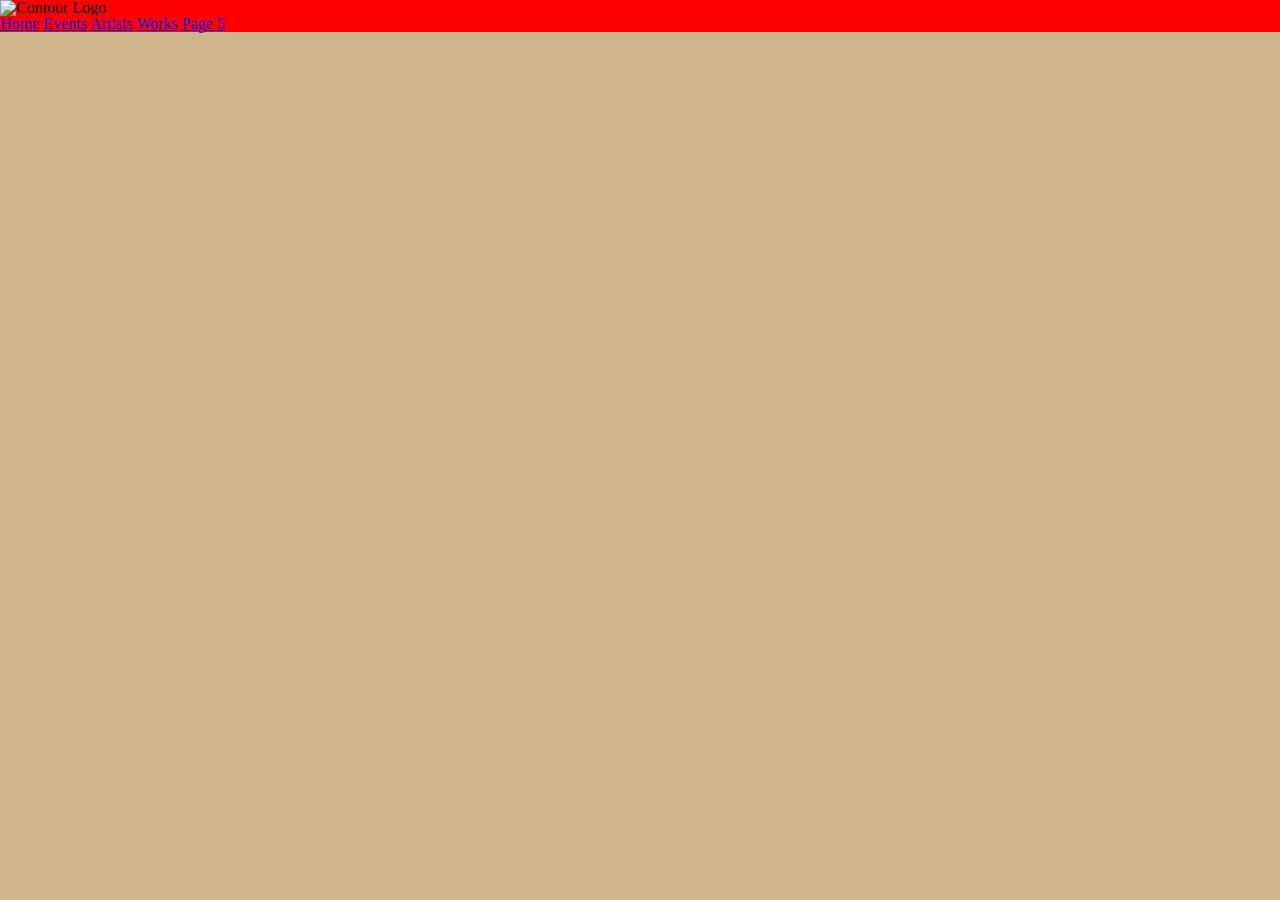
==== Artists.html @ 06ede038 "html home update" ====
<!doctype html>
<html lang="en">

<head>
    <meta charset="utf-8">
    <meta name="viewport" content="width=device-width,initial-scale=1">
    <title>Contour</title>

    <link rel="stylesheet" href="assets/css/reset.css">
    <link rel="stylesheet" href="assets/css/styles.css">
</head>

<body>
    <main>
        <div class="header">
            <div class="background">
                <img
                  src="https://images.squarespace-cdn.com/content/v1/5e142229c73726304407e983/d63ab98b-162e-4fbc-a917-a8423ab55bd8/CAB%2Bc556+606+656.png?format=1500w"
                  alt="Contour Logo"
                />
        </div>
  
        <div class="topnav">
         <a href="index.html">Home</a>
         <a href="Events.html">Events</a>
          <a class="active" href=" Artists.html">Artists</a>
          <a href="Works.html"> Works</a>
          <a href="page5.html">Page 5</a>

        </div> 
    </main>
</body>
---- assets/css/styles.css ----
body {
    grid-area: m;
    background-color: tan;
}

.wrapper {
display: grid;

grid-template-columns: repeat(12, 1fr);
/* first number is hieght, second how big it can get */

grid-auto-rows: minmax(100px, auto);

grid-column-gap: 10px;

grid-template-areas: 
". h h h h h h h h h h h h ."
".m m m m m m m m m . . .  ."
". f f f f f f f f f f f f .";

}

.header {
    grid-area: h;
    background: red;

}

.main {
    grid-area: m;
    background-color: tan;
}

.footer {
    grid-area: f;
    background-color: palegoldenrod;

    div {
        width: 35px;
        height: 5px;
        background-color: black;
        margin: 6px ;
    }

/* below not from class*/
h1 {
    color: #000000;
    font-family: Lato;
    background-color: #ffffff;
  }
  
  h2 {
    color: white;
    font-family: Lato;
    background-color: #f3d3b7;
  }
  h3 {
    color: #000000;
    font-family: Lato;
    background-color: #ddd;
    padding: 25px 25px;
    width: 600px;
    margin: 0 auto;
    font-size: 17px;
  }
  
  h4 {
    color: #000000;
    font-family: lato;
    background-color: #ddd;
    padding: 25px 25px;
    width: 600px;
    margin: 0 auto;
    font-size: 15px;
  }
  p {
    color: #000000;
    font-family: Lato;
    background-color: #f3d3b7;
    text-align: left;
  }
  
  ul {
    text-align: left;
    color: black;
  }
  main {
    width: 850px;
    margin: 0 auto;
  }
  
  q {
    background: #e0e0e0;
  }
  

  /* The Header */
  .header {
    padding: 15px;
    text-align: center;
    background: #add8e6;
    color: white;
    font-size: 20px;
  }
  
  /* Top Navagation*/
  
  .topnav {
    background-color: #add8e6;
    overflow: hidden;
    font-family: Lato;
  }
  
  /* Styling of the Links */
  .topnav a {
    float: left;
    color: white;
    text-align: center;
    padding: 14px 16px;
    text-decoration: none;
    font-size: 17px;
    font-family: Lato;
  }
  
  /* Links change colour when hovering*/
  .topnav a:hover {
    background-color: #f3d3b7;
    color: white;
  }
  
  /* Aactive/current link Colour */
  .topnav a.active {
    background-color: #f3d3b7;
    color: black;
  }
  
  /* background colour*/
  .background {
    padding: 30px;
    text-align: left;
    background: #f3d3b7;
    color: white;
    
    }
  
  
  /*image dimensions*/
  img {
    width: 30%;
    height: auto;
    text-align:left 
}

.himg {
    width: 20%;
    height: auto;
    text-align:left 
}
.bg {
    width: 20%;
    height: auto;
    text-align:left 
}
  
  /* dinmensions for footer at bottom of page*/
  .footer {
    padding: 10%;
    text-align: left;
    background: #add8e6;
    color: white;
    font-size: 15px;
    font-family: italic;
  }
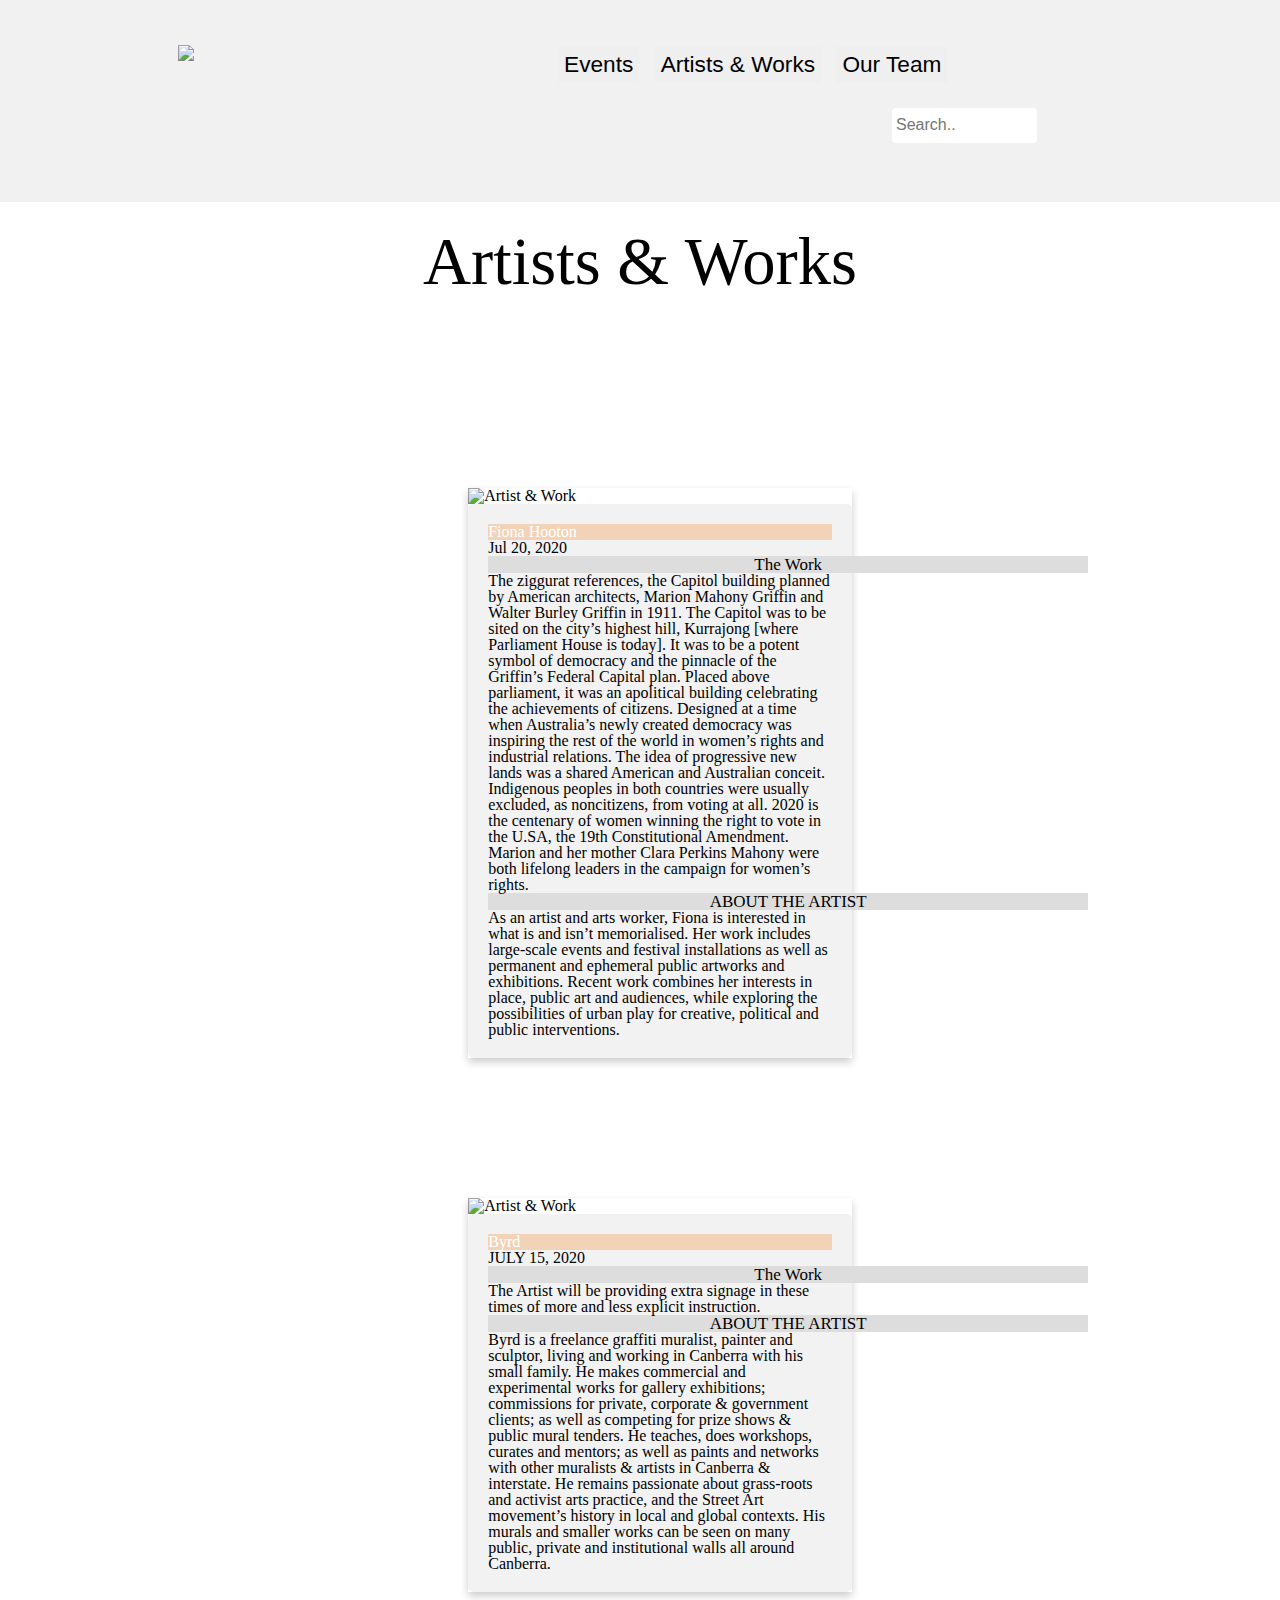
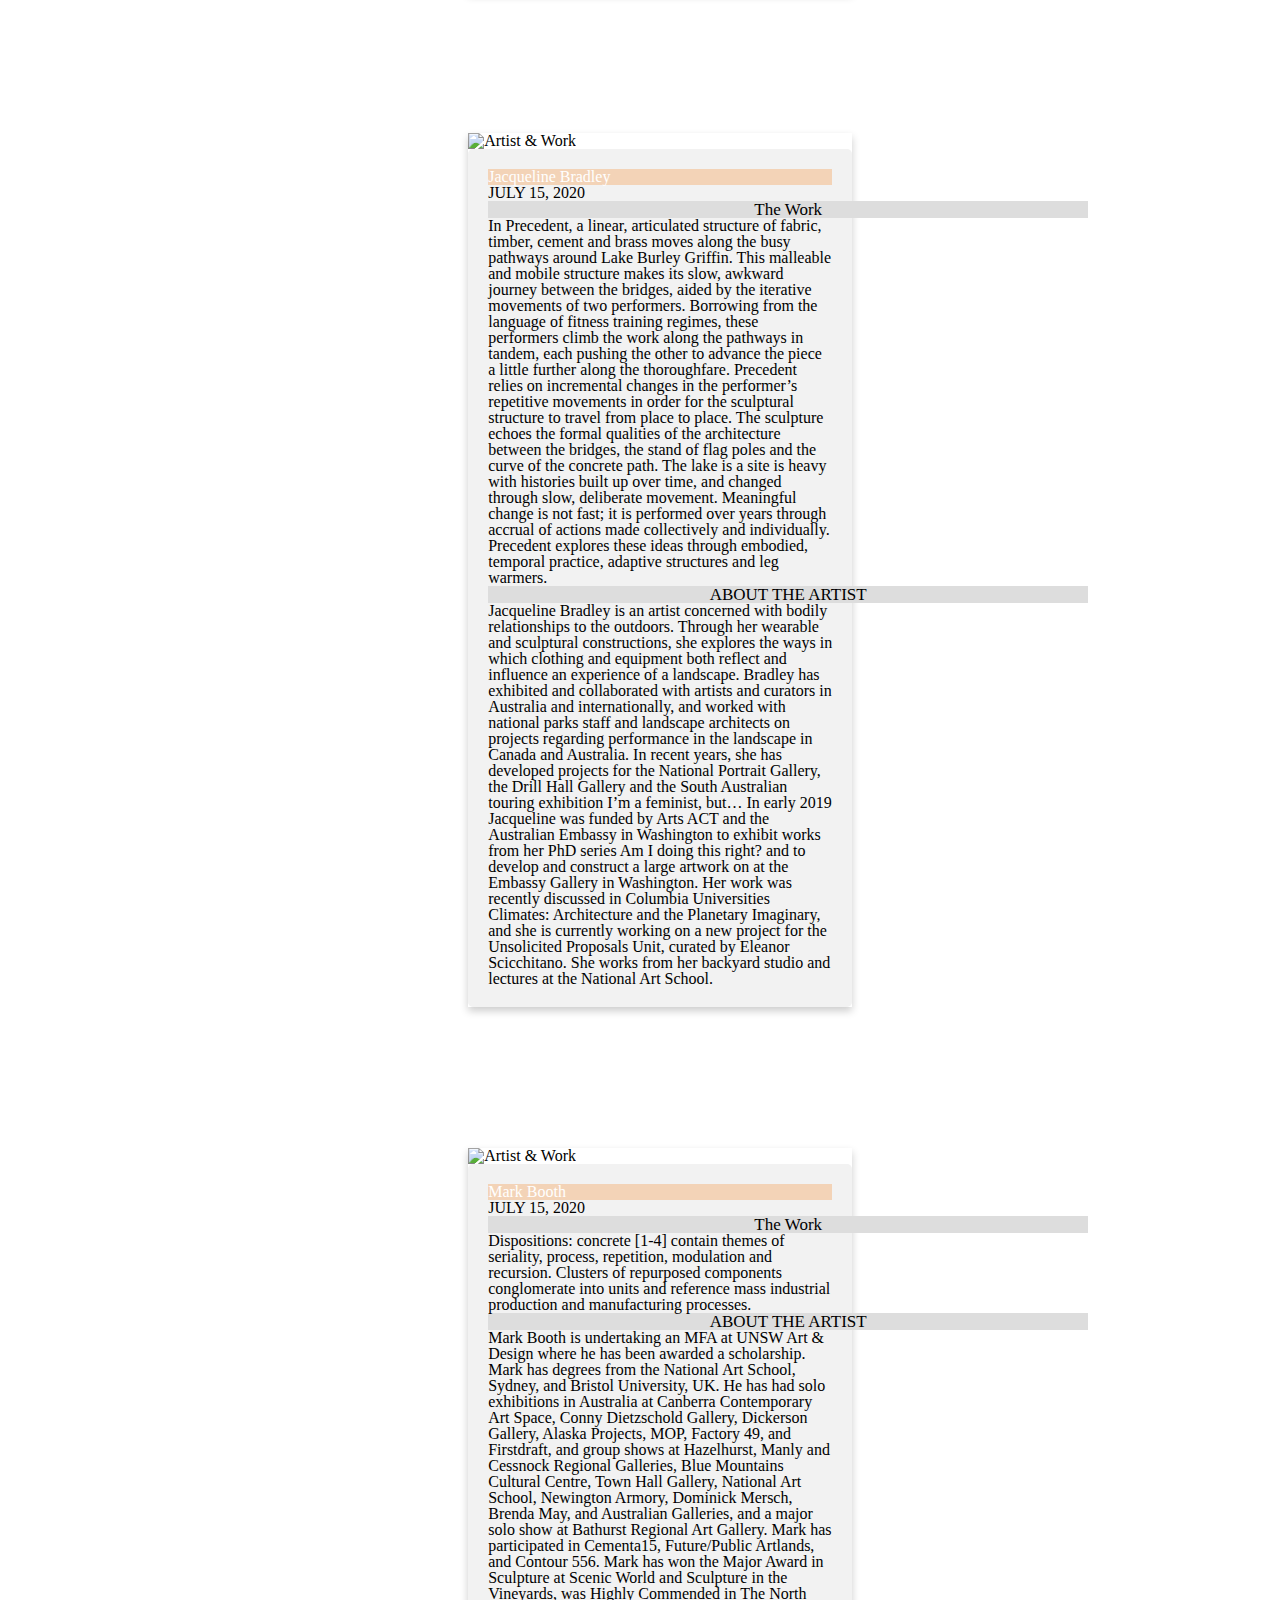
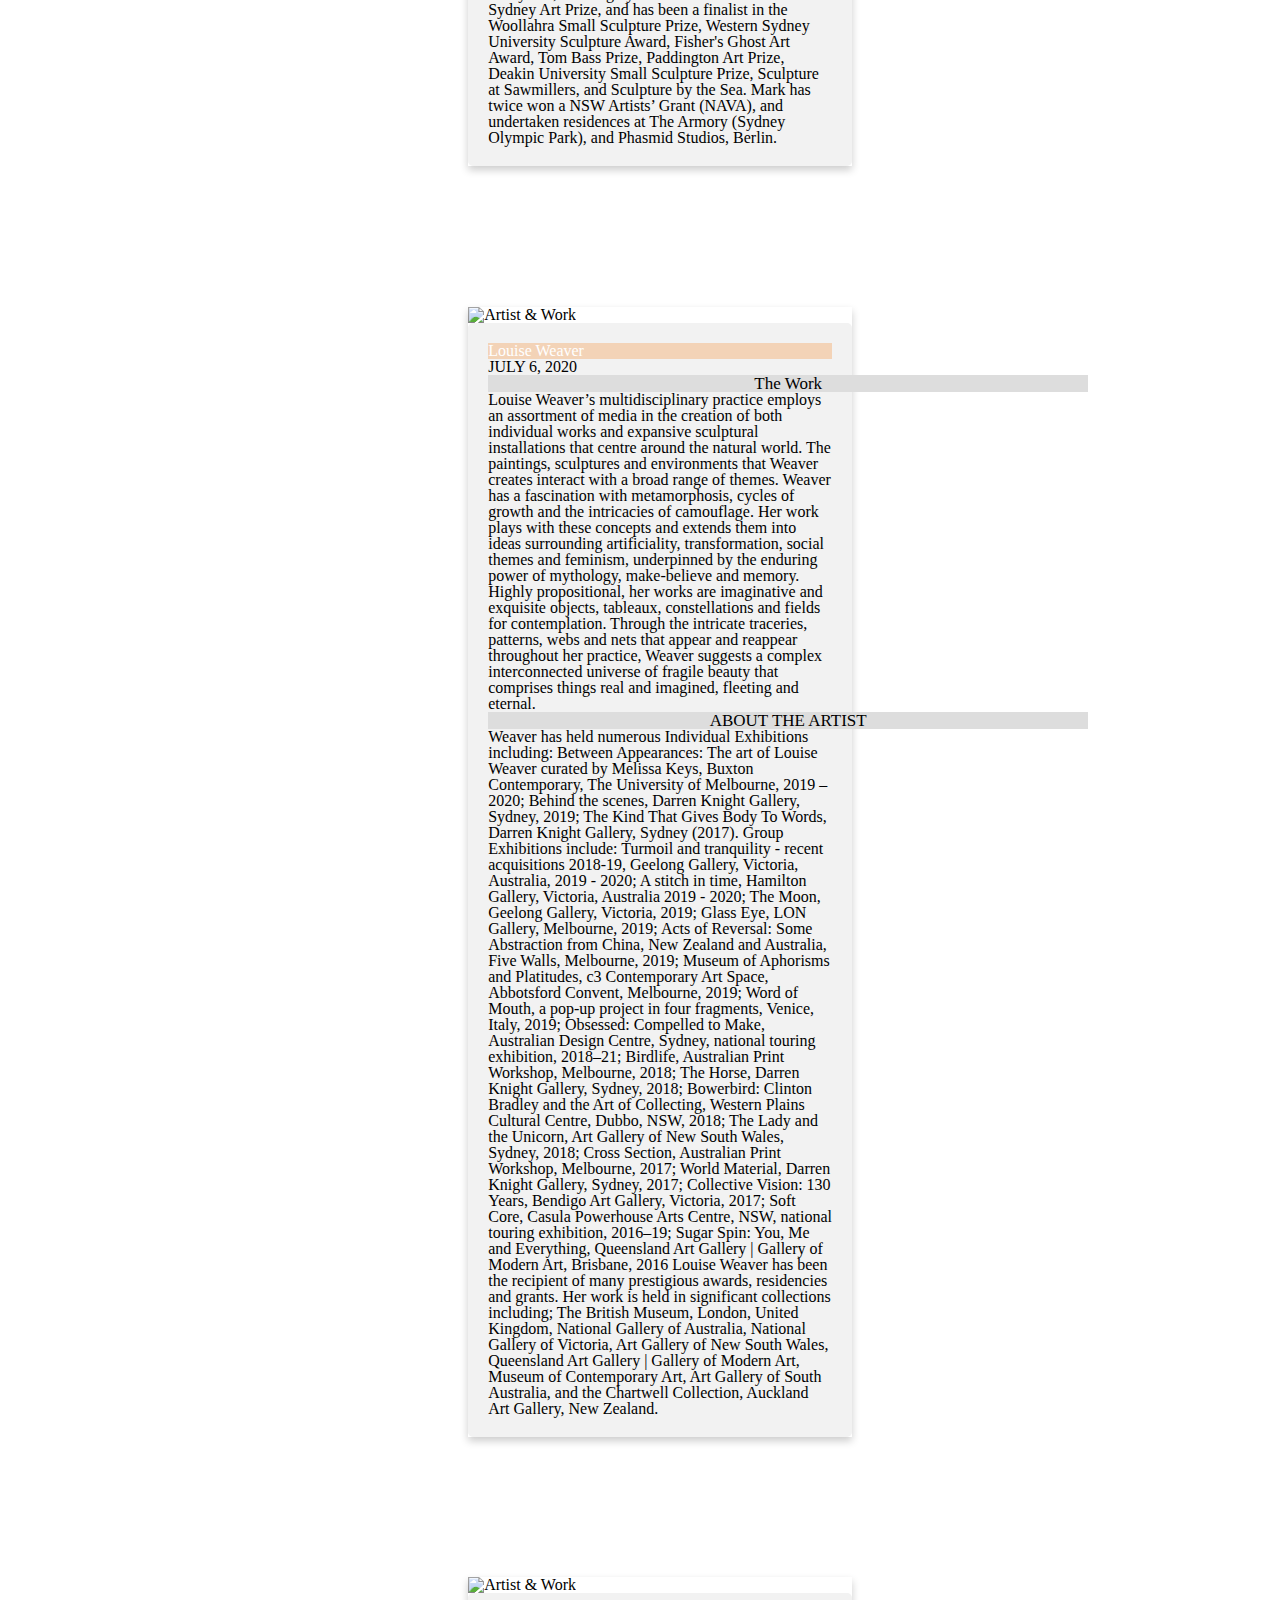
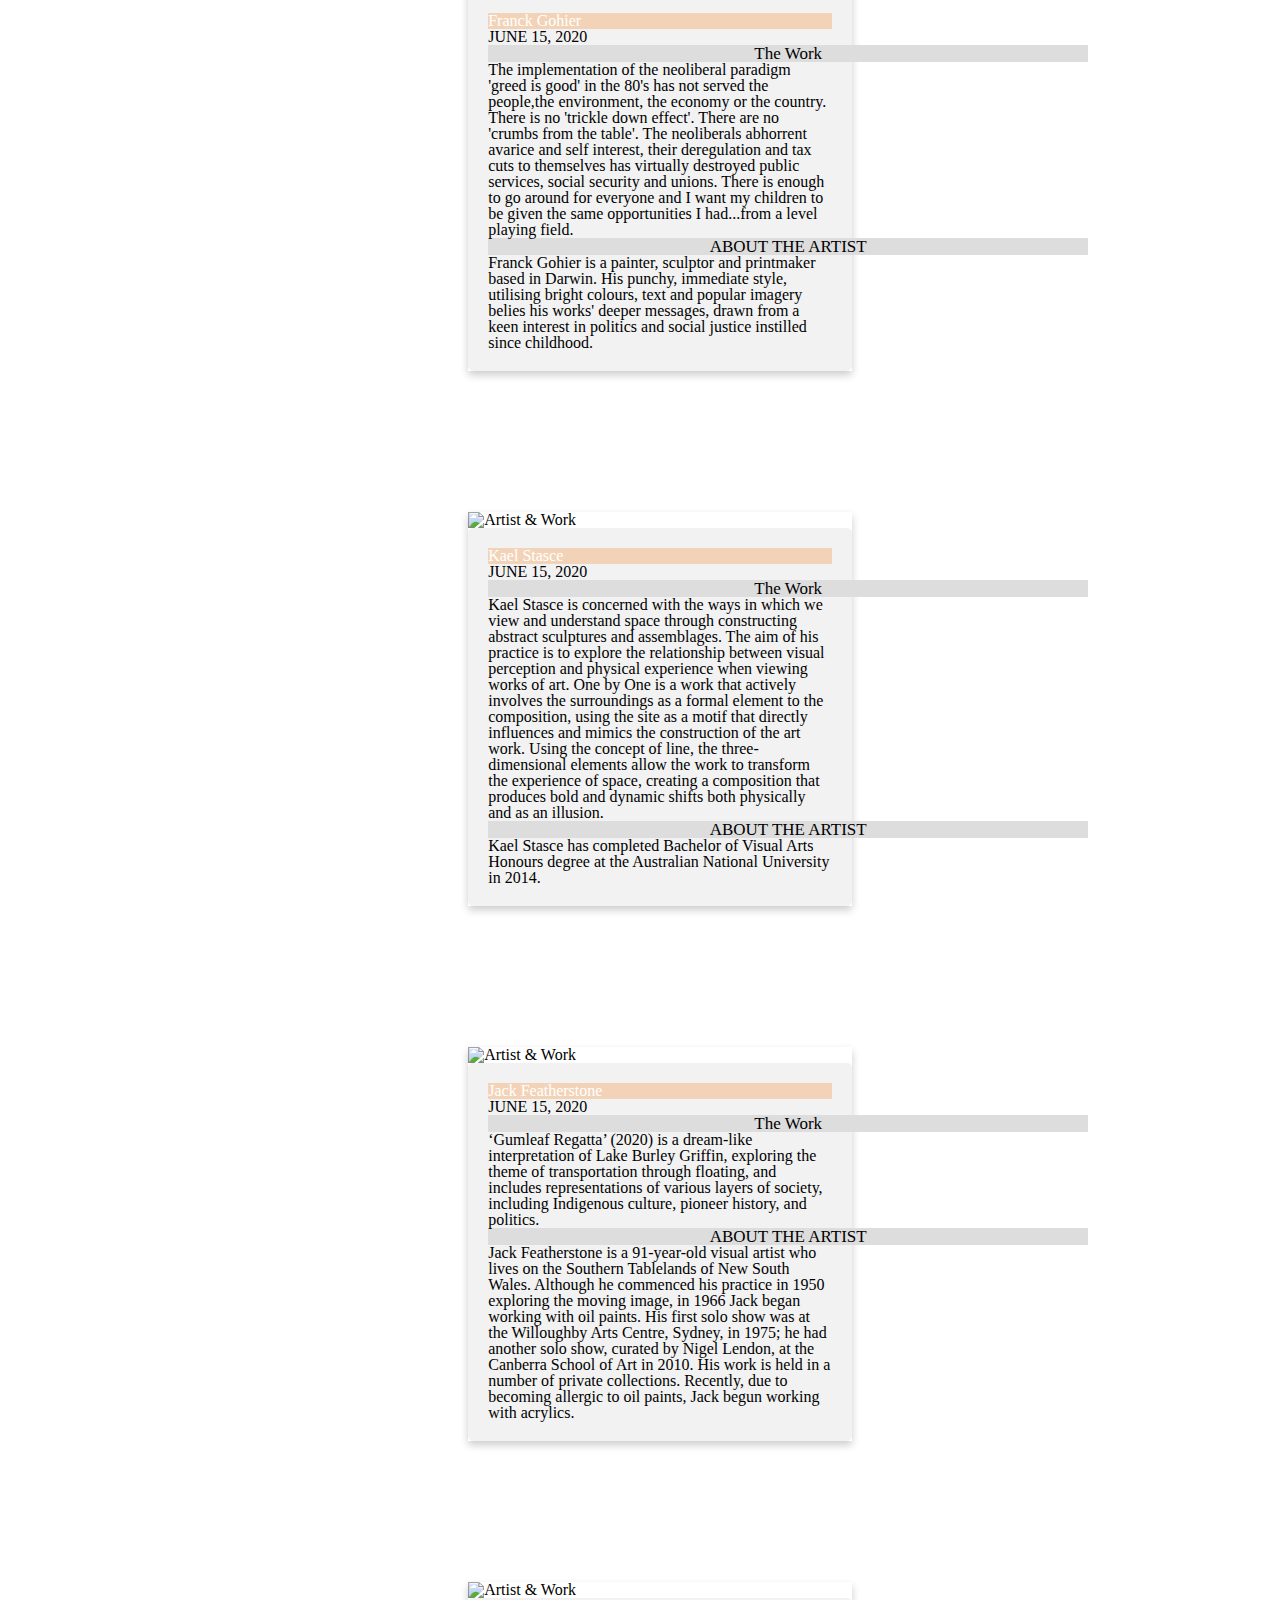
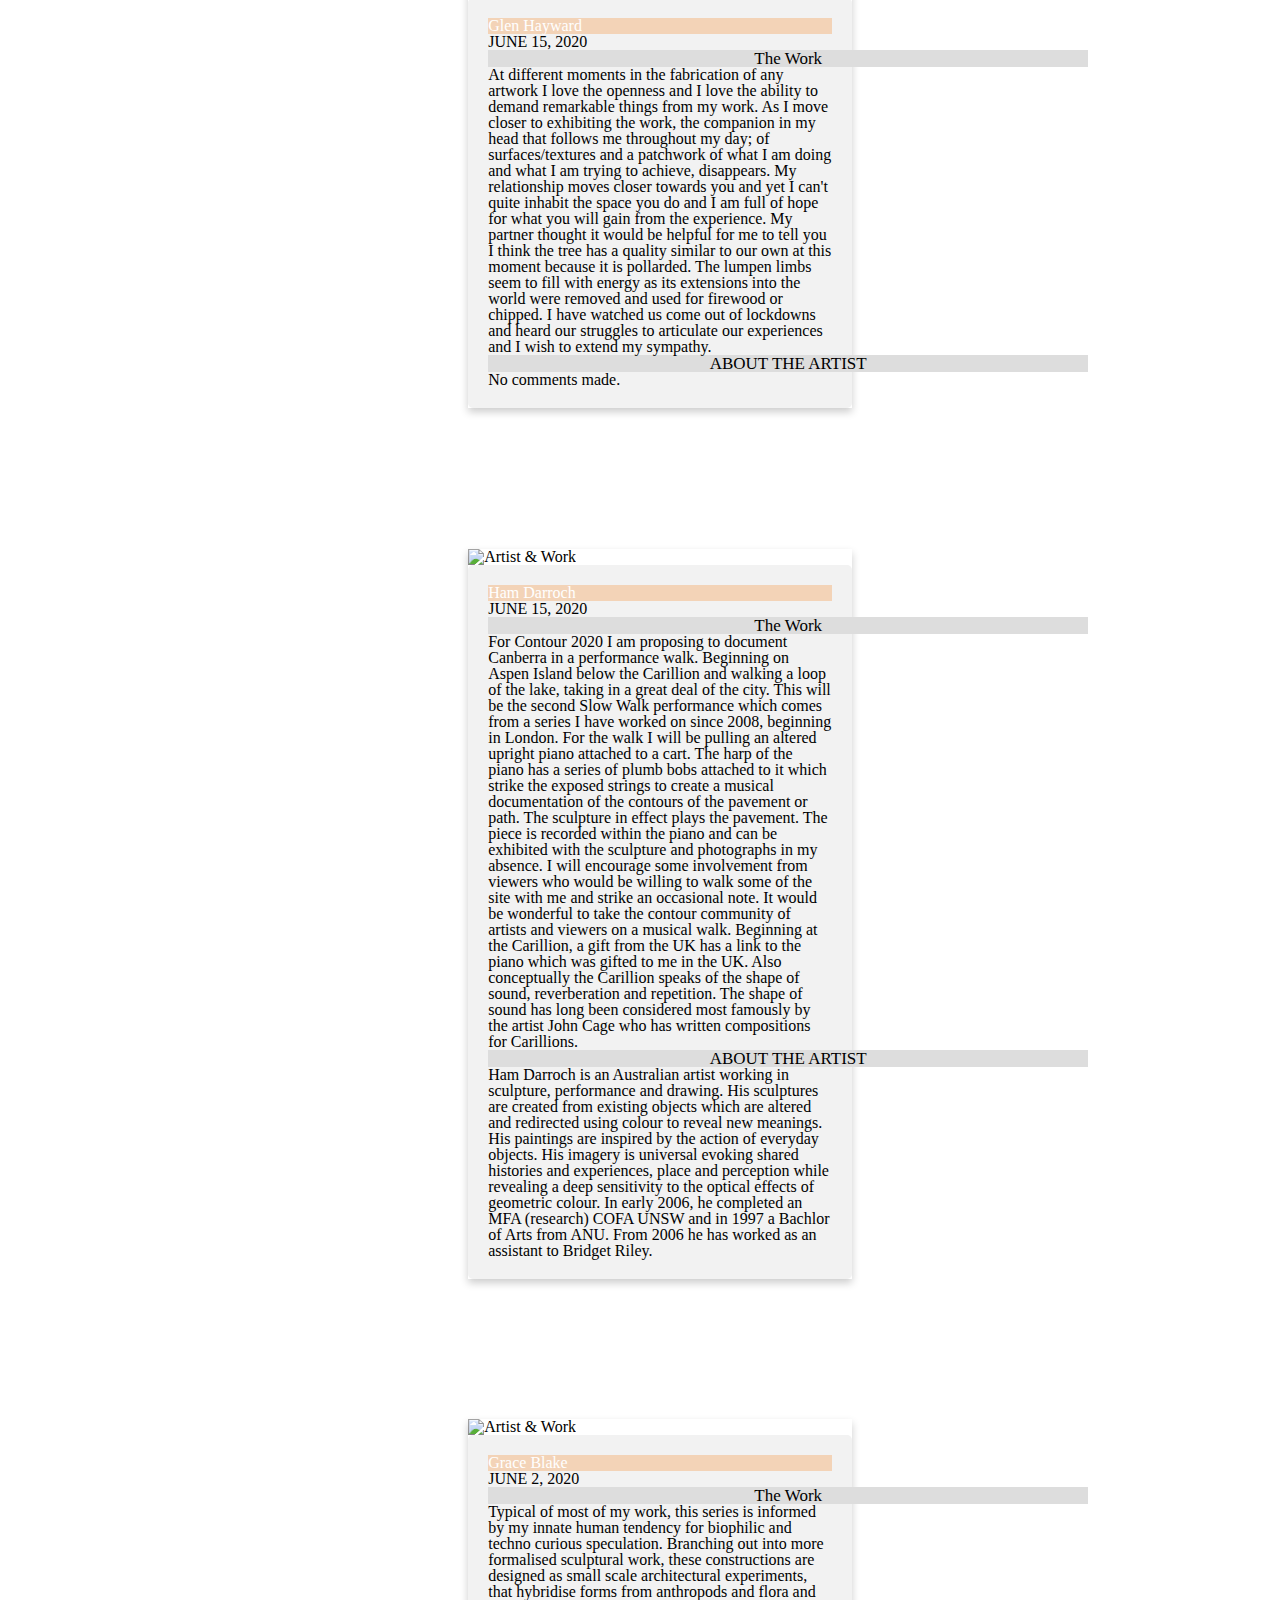
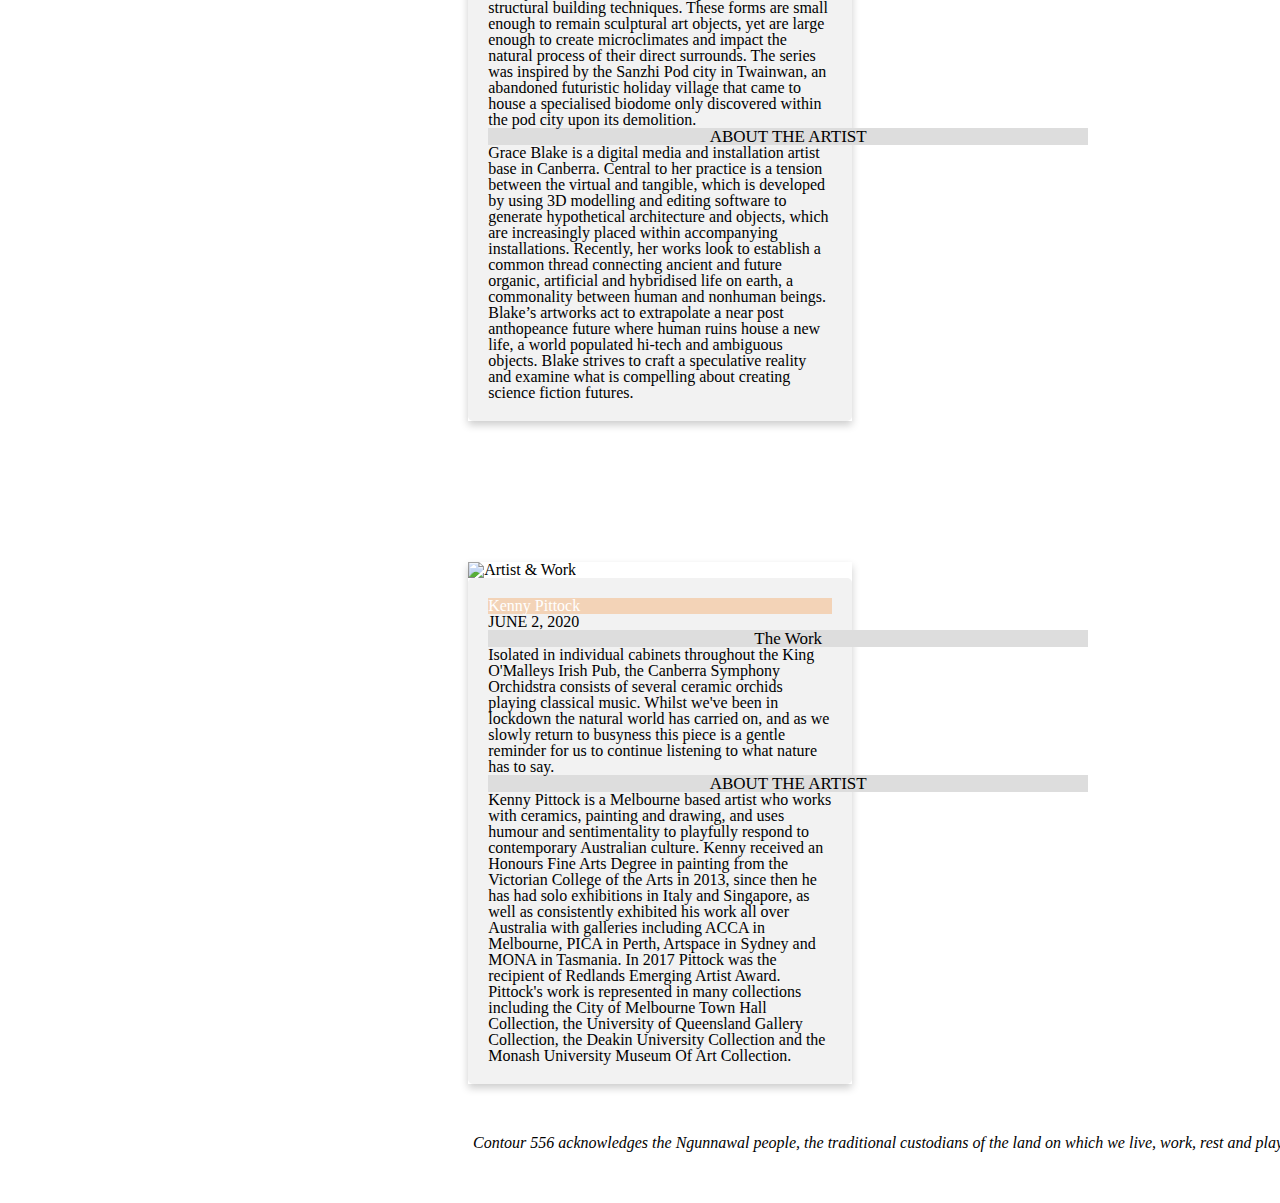
==== commit 181297a1: "works and artists pages combined contact us page added and css modification" ====
--- a/Artists.html
+++ b/Artists.html
@@ -10,23 +10,276 @@
     <link rel="stylesheet" href="assets/css/styles.css">
 </head>
 
-<body>
-    <main>
-        <div class="header">
-            <div class="background">
-                <img
-                  src="https://images.squarespace-cdn.com/content/v1/5e142229c73726304407e983/d63ab98b-162e-4fbc-a917-a8423ab55bd8/CAB%2Bc556+606+656.png?format=1500w"
-                  alt="Contour Logo"
-                />
+<div class="header">
+  <a class="active" href="Artists.html"></a>
+    <a href="index.html" class="buttonlogo">  <img
+      src="https://images.squarespace-cdn.com/content/v1/5e142229c73726304407e983/d63ab98b-162e-4fbc-a917-a8423ab55bd8/CAB%2Bc556+606+656.png?format=1500w"
+      /></a>
+  
+
+    
+    <div class="header-centre">
+      <a href="Events.html">  <button class=" button">Events</button></a>
+      <a href="Artists.html"> <button class=" button">Artists & Works</button></a>
+      <a href="ourteam.html"> <button class=" button">Our Team</button></a>
+    
+     
+   <div class="searchbar">
+        <input type="text" placeholder="Search..">
+      </div>
+      </div>
+</div>
+
+<h1>Artists & Works</h1>
+      
+<div class="column2">
+    <div class="row">
+      <div class="column">
+        <div class="card">
+          <img src="/Users/dylan/Desktop/UNI/Yr2/11056/11056 website/assets/images/artists image 1.jpg" alt="Artist & Work" style="width:100%">
+          <div class="container">
+            <h2> Fiona Hooton</h2>
+            <p class="title"> Jul 20, 2020</p>
+            <h3>The Work</h3>
+             <p>The ziggurat references, the Capitol building planned by American architects,  Marion Mahony Griffin and Walter Burley Griffin in 1911. The Capitol was to be sited on the city’s highest hill, Kurrajong [where Parliament House is  today]. 
+     
+                It was to be a potent symbol of democracy and the pinnacle of the Griffin’s Federal Capital plan. Placed above parliament, it was an apolitical building celebrating the achievements of citizens. Designed at a time when Australia’s newly created democracy was inspiring the rest of the world in women’s rights and industrial relations. 
+                     
+                The idea of progressive new lands was a shared American and Australian conceit. Indigenous peoples in both countries were usually excluded, as noncitizens, from voting at all. 
+                     
+                2020 is the centenary of women winning the right to vote in the U.SA, the 19th Constitutional Amendment. Marion and her mother Clara Perkins Mahony were both lifelong leaders in the campaign for women’s rights.  
+                
+               <h3> ABOUT THE ARTIST </h3>
+                
+                As an  artist and arts worker, Fiona is interested in what is and isn’t  memorialised. Her work includes large-scale events and festival installations as well as permanent and ephemeral public artworks and exhibitions. Recent work combines her interests in place, public art and audiences, while exploring the possibilities of urban play for creative, political and public interventions. 
+                
+                </p>  
+             </div>
+          </div>
         </div>
-  
-        <div class="topnav">
-         <a href="index.html">Home</a>
-         <a href="Events.html">Events</a>
-          <a class="active" href=" Artists.html">Artists</a>
-          <a href="Works.html"> Works</a>
-          <a href="page5.html">Page 5</a>
-
-        </div> 
-    </main>
-</body>+      </div>
+
+      <div class="row">
+        <div class="column">
+          <div class="card">
+            <img src="/Users/dylan/Desktop/UNI/Yr2/11056/11056 website/assets/images/artists image2.jpg" alt="Artist & Work" style="width:100%">
+            <div class="container">
+              <h2>Byrd</h2>
+              <p class="title"> JULY 15, 2020 </p>
+              <h3>The Work</h3>
+              <p>The Artist will be providing extra signage in these times of more and less explicit instruction.</p>
+              <h3> ABOUT THE ARTIST </h3>
+              <p>Byrd is a freelance graffiti muralist, painter and sculptor, living and working in Canberra with his small family. He makes commercial and experimental works for gallery exhibitions; commissions for private, corporate & government clients; as well as competing for prize shows & public mural tenders. He teaches, does workshops, curates and mentors; as well as paints and networks with other muralists & artists in Canberra & interstate. He remains passionate about grass-roots and activist arts practice, and the Street Art movement’s history in local and global contexts. His murals and smaller works can be seen on many public, private and institutional walls all around Canberra. 
+
+              </p>
+             
+            </div>
+          </div>
+        </div>
+        </div>
+
+        <div class="row">
+            <div class="column">
+              <div class="card">
+                <img src="/Users/dylan/Desktop/UNI/Yr2/11056/11056 website/assets/images/artists image3.jpg" alt="Artist & Work" style="width:100%">
+                <div class="container">
+                  <h2>Jacqueline Bradley</h2>
+                  <p class="title"> JULY 15, 2020 </p>
+                  <h3>The Work</h3>
+                  <p>In Precedent, a linear, articulated structure of fabric, timber, cement and brass moves along the busy pathways around Lake Burley Griffin. This malleable and mobile structure makes its slow, awkward journey between the bridges, aided by the iterative movements of two performers. Borrowing from the language of fitness training regimes, these performers climb the work along the pathways in tandem, each pushing the other to advance the piece a   little further along the thoroughfare.
+     
+                    Precedent relies on incremental changes in the performer’s repetitive movements in order for the sculptural structure to travel from place to place. The sculpture echoes the formal qualities of the architecture between   the bridges, the stand of flag poles and the curve of the concrete path. The   lake is a site is heavy with histories built up over time, and changed through slow, deliberate movement. Meaningful change is not fast; it is performed over years through accrual of actions made collectively and individually. Precedent explores these ideas through embodied, temporal practice, adaptive structures and leg warmers.
+                    </p>
+                  <h3> ABOUT THE ARTIST </h3>
+                  <p> Jacqueline Bradley is an artist concerned with bodily relationships to the outdoors. Through her wearable and sculptural constructions, she explores the ways in which clothing and equipment both reflect and influence an experience of a landscape.  Bradley has exhibited and collaborated with artists and curators in Australia and internationally, and worked with national parks staff and landscape architects on projects regarding performance in the landscape in Canada and Australia. In recent years, she has developed projects for the National Portrait Gallery, the Drill Hall Gallery and the South Australian touring exhibition I’m a feminist, but… In early 2019 Jacqueline was funded by Arts ACT and the Australian Embassy in Washington to exhibit works from her PhD series Am I doing this right? and to develop and construct a large artwork on at the Embassy Gallery in Washington. Her work was recently discussed in Columbia Universities Climates: Architecture and the Planetary Imaginary, and she is currently working on a new project for the Unsolicited Proposals Unit, curated by Eleanor Scicchitano. She works from her backyard studio and lectures at the National Art School. 
+                  </p>    
+                </div>
+              </div>
+            </div>
+            </div>
+
+            <div class="row">
+                <div class="column">
+                  <div class="card">
+                    <img src="/Users/dylan/Desktop/UNI/Yr2/11056/11056 website/assets/images/artists image4.jpg" alt="Artist & Work" style="width:100%">
+                    <div class="container">
+                      <h2>Mark Booth</h2>
+                      <p class="title"> JULY 15, 2020 </p>
+                      <h3>The Work</h3>
+                      <p>Dispositions: concrete [1-4] contain themes of seriality, process, repetition, modulation and recursion. Clusters of repurposed components conglomerate into units and reference mass industrial production and manufacturing processes.
+                    </p>
+                      <h3> ABOUT THE ARTIST </h3>
+                      <p>Mark Booth is undertaking an MFA at UNSW Art &amp; Design where he has been awarded a scholarship. Mark has degrees from the National Art School, Sydney, and Bristol University, UK. He has had solo exhibitions in Australia at Canberra Contemporary Art Space, Conny Dietzschold Gallery, Dickerson Gallery, Alaska Projects, MOP, Factory 49, and Firstdraft, and group shows at Hazelhurst, Manly and Cessnock Regional Galleries, Blue Mountains Cultural Centre, Town Hall Gallery, National Art School, Newington Armory, Dominick Mersch, Brenda May, and Australian Galleries, and a major solo show at Bathurst Regional Art Gallery. Mark has participated in Cementa15, Future/Public Artlands, and Contour 556. Mark has won the Major Award in Sculpture at Scenic World and Sculpture in the Vineyards, was Highly Commended in The North Sydney Art Prize, and has been a finalist in the Woollahra Small Sculpture Prize, Western Sydney University Sculpture Award, Fisher&#39;s Ghost Art Award, Tom Bass Prize, Paddington Art Prize, Deakin University Small Sculpture Prize, Sculpture at Sawmillers, and Sculpture by the Sea. Mark has twice won a NSW Artists’ Grant (NAVA), and undertaken residences at The Armory (Sydney Olympic Park), and Phasmid Studios, Berlin. 
+                      </p>
+                    </div>
+                  </div>
+                </div>
+                </div>
+
+                <div class="row">
+                    <div class="column">
+                      <div class="card">
+                        <img src="/Users/dylan/Desktop/UNI/Yr2/11056/11056 website/assets/images/artists image5.jpg" alt="Artist & Work" style="width:100%">
+                        <div class="container">
+                          <h2>Louise Weaver</h2>
+                          <p class="title"> JULY 6, 2020 </p>
+                          <h3>The Work</h3>
+                         <p>Louise Weaver’s multidisciplinary practice employs an assortment of media in the creation of both individual works and expansive sculptural installations that centre around the natural world. The paintings, sculptures and environments that Weaver creates interact with a broad range of themes. Weaver has a fascination with metamorphosis, cycles of growth and the intricacies of camouflage. Her work plays with these concepts and extends them into ideas surrounding artificiality,
+
+                            transformation, social themes and feminism, underpinned by the enduring power of mythology, make-believe and memory. Highly propositional, her works are imaginative and exquisite objects, tableaux, constellations and fields for contemplation. Through the intricate traceries, patterns, webs and nets that appear and reappear throughout her practice, Weaver suggests a complex interconnected universe of fragile beauty that comprises things real and imagined, fleeting and eternal.
+                        </p>
+                          <h3> ABOUT THE ARTIST </h3>
+                        <p>Weaver has held numerous Individual Exhibitions including:   Between Appearances: The art of Louise Weaver curated by Melissa Keys, Buxton   Contemporary, The University of Melbourne, 2019 – 2020; Behind the scenes,   Darren Knight Gallery, Sydney, 2019; The Kind That Gives Body To Words,   Darren Knight Gallery, Sydney (2017).
+
+                            Group Exhibitions include: Turmoil and tranquility - recent acquisitions   2018-19, Geelong Gallery, Victoria, Australia, 2019 - 2020; A stitch in time,   Hamilton Gallery, Victoria, Australia 2019 - 2020; The Moon, Geelong Gallery,   Victoria, 2019; Glass Eye, LON Gallery, Melbourne, 2019; Acts of Reversal:   Some Abstraction from China, New Zealand and Australia, Five Walls,   Melbourne, 2019; Museum of Aphorisms and Platitudes, c3 Contemporary Art   Space, Abbotsford Convent, Melbourne, 2019; Word of Mouth, a pop-up project   in four fragments, Venice, Italy, 2019; Obsessed: Compelled to Make,   Australian Design Centre, Sydney, national touring exhibition, 2018–21;   Birdlife, Australian Print Workshop, Melbourne, 2018; The Horse, Darren   Knight Gallery, Sydney, 2018; Bowerbird: Clinton Bradley and the Art of   Collecting, Western Plains Cultural Centre, Dubbo, NSW, 2018; The Lady and   the Unicorn, Art Gallery of New South Wales, Sydney, 2018; Cross Section,   Australian Print Workshop, Melbourne, 2017; World Material, Darren Knight   Gallery, Sydney, 2017; Collective Vision: 130 Years, Bendigo Art Gallery,   Victoria, 2017; Soft Core, Casula Powerhouse Arts Centre, NSW, national   touring exhibition, 2016–19; Sugar Spin: You, Me and Everything, Queensland   Art Gallery | Gallery of Modern Art, Brisbane, 2016 
+                                 
+                            Louise Weaver has been the recipient of many prestigious awards,   residencies and grants. Her work is held in significant collections   including; The British Museum, London, United Kingdom, National Gallery of   Australia, National Gallery of Victoria, Art Gallery of New South Wales,   Queensland Art Gallery | Gallery of Modern Art, Museum of Contemporary Art,   Art Gallery of South Australia, and the Chartwell Collection, Auckland Art   Gallery, New Zealand.
+                        </p>
+                        </div>
+                      </div>
+                    </div>
+                    </div>
+
+                    <div class="row">
+                        <div class="column">
+                          <div class="card">
+                            <img src="/Users/dylan/Desktop/UNI/Yr2/11056/11056 website/assets/images/artists image6.jpg" alt="Artist & Work" style="width:100%">
+                            <div class="container">
+                              <h2>Franck Gohier</h2>
+                              <p class="title"> JUNE 15, 2020 </p>
+                              <h3>The Work</h3>
+                             <p>The implementation of the neoliberal paradigm 'greed is good' in the 80's has not served the people,the environment, the economy or the country. There is no 'trickle down effect'. There are no 'crumbs from the table'. The neoliberals abhorrent avarice and self interest, their deregulation and tax cuts to themselves has virtually destroyed public services, social security and unions. There is enough to go around for   everyone and I want my children to be given the same opportunities I had...from a level playing field.
+
+                            </p>
+                              <h3> ABOUT THE ARTIST </h3>
+                           <p>Franck Gohier is a painter, sculptor and printmaker based in Darwin. His punchy, immediate style, utilising bright colours, text and popular imagery belies his works' deeper messages, drawn from a keen interest in politics and social justice instilled since childhood.
+
+                           </p>
+                            </div>
+                          </div>
+                        </div>
+                        </div>
+
+
+                    <div class="row">
+                        <div class="column">
+                          <div class="card">
+                            <img src="/Users/dylan/Desktop/UNI/Yr2/11056/11056 website/assets/images/artists image7.jpg" alt="Artist & Work" style="width:100%">
+                            <div class="container">
+                              <h2>Kael Stasce</h2>
+                              <p class="title"> JUNE 15, 2020 </p>
+                              <h3>The Work</h3>
+                             <p>Kael Stasce is concerned with the ways in which we view and understand space through constructing abstract sculptures and assemblages. The aim of his practice is to explore the relationship between visual perception and physical experience when viewing works of art. One by One is a work that actively involves the surroundings as a formal element to the composition, using the site as a motif that directly influences and mimics the construction of the art work. Using the concept of line, the three-dimensional elements allow the work to transform the experience of space, creating a composition that produces bold and dynamic shifts both physically and as an illusion. 
+                             </p>
+                              <h3> ABOUT THE ARTIST </h3>
+                         <p>Kael Stasce has completed Bachelor of Visual Arts Honours degree at the Australian National University in 2014.  
+                         </p>
+                            </div>
+                          </div>
+                        </div>
+                        </div>
+
+                        <div class="row">
+                            <div class="column">
+                              <div class="card">
+                                <img src="/Users/dylan/Desktop/UNI/Yr2/11056/11056 website/assets/images/artists image8.jpg" alt="Artist & Work" style="width:100%">
+                                <div class="container">
+                                  <h2>Jack Featherstone</h2>
+                                  <p class="title"> JUNE 15, 2020 </p>
+                                  <h3>The Work</h3>
+                                <p>‘Gumleaf Regatta’ (2020) is a dream-like interpretation of Lake Burley Griffin, exploring the theme of transportation through floating, and includes representations of various layers of society, including Indigenous culture, pioneer history, and politics.
+                                    
+                                </p>
+                                  <h3> ABOUT THE ARTIST </h3>
+                            <p>Jack   Featherstone is a 91-year-old visual artist who lives on the Southern Tablelands of New South Wales. Although he commenced his practice in 1950 exploring the moving image, in 1966 Jack began working with oil paints. His first solo show was at the Willoughby Arts Centre, Sydney, in 1975; he had another solo show, curated by Nigel Lendon, at the Canberra School of Art in 2010. His work is held in a number of private collections. Recently, due to becoming allergic to oil paints, Jack begun working with acrylics.
+
+                            </p>
+                                </div>
+                              </div>
+                            </div>
+                            </div>
+
+                            <div class="row">
+                                <div class="column">
+                                  <div class="card">
+                                    <img src="/Users/dylan/Desktop/UNI/Yr2/11056/11056 website/assets/images/artists image9.jpg" alt="Artist & Work" style="width:100%">
+                                    <div class="container">
+                                      <h2>Glen Hayward</h2>
+                                      <p class="title"> JUNE 15, 2020 </p>
+                                      <h3>The Work</h3>
+                                   <p>
+                                    At different moments in the fabrication of any artwork I love the openness and I love the ability to demand remarkable things from my work. As I move closer to exhibiting the work, the companion in my head that follows me throughout my day; of surfaces/textures and a patchwork of what I am doing and what I am   trying to achieve, disappears. My relationship moves closer towards you and yet I can't quite inhabit the space you do and I am full of hope for what you will gain from the experience. My partner thought it would be helpful for me to tell you I think the tree has a quality similar to our own at this moment because it is pollarded. The lumpen limbs seem to fill with energy as its extensions into the world were removed and used for firewood or chipped. I have watched us come out of lockdowns and heard our struggles to articulate   our experiences and I wish to extend my sympathy.
+                                   </p>
+                                      <h3> ABOUT THE ARTIST </h3>
+                               <p> No comments made.
+
+                               </p>
+                                    </div>
+                                  </div>
+                                </div>
+                                </div>
+
+                                <div class="row">
+                                    <div class="column">
+                                      <div class="card">
+                                        <img src="/Users/dylan/Desktop/UNI/Yr2/11056/11056 website/assets/images/artists image10.jpg" alt="Artist & Work" style="width:100%">
+                                        <div class="container">
+                                          <h2>Ham Darroch</h2>
+                                          <p class="title"> JUNE 15, 2020 </p>
+                                          <h3>The Work</h3>
+                                       <P>For Contour 2020 I am proposing to document Canberra in a performance walk. Beginning on Aspen Island below the Carillion and walking a loop of the lake, taking in a great deal of the city. This will be the second Slow Walk performance which comes from a series I have worked on since 2008, beginning in London. For the walk I will be pulling an altered upright piano attached to a cart. The harp of the piano has a series of plumb bobs attached to it which strike the exposed strings to create a musical documentation of the contours of the pavement or path. The sculpture in effect plays the pavement. The piece is recorded within the piano and can be exhibited with the sculpture and photographs in my absence. I will encourage some involvement from viewers who would be willing to walk some of the site with me and strike an occasional note. It would be wonderful to take the contour community of artists and viewers on a musical walk.  Beginning at the Carillion, a gift from the UK has a link to the piano which was gifted to me in the UK. Also conceptually the Carillion speaks of the shape of sound, reverberation and repetition. The shape of sound has long been considered most famously by the artist John Cage who has written compositions for Carillions.
+
+                                       </P>
+                                          <h3> ABOUT THE ARTIST </h3>
+                                 <p>Ham   Darroch is an Australian artist working in sculpture, performance and  drawing. His sculptures are created from existing objects which are altered   and redirected using colour to reveal new meanings. His paintings are   inspired by the action of everyday objects. His imagery is universal evoking   shared histories and experiences, place and perception while revealing a deep   sensitivity to the optical effects of geometric colour. In early 2006, he   completed an MFA (research) COFA UNSW and in 1997 a Bachlor of Arts from ANU.   From 2006 he has worked as an assistant to Bridget Riley.
+
+                                 </p>
+                                        </div>
+                                      </div>
+                                    </div>
+                                    </div>
+
+                                    <div class="row">
+                                        <div class="column">
+                                          <div class="card">
+                                            <img src="/Users/dylan/Desktop/UNI/Yr2/11056/11056 website/assets/images/artists image11.jpg" alt="Artist & Work" style="width:100%">
+                                            <div class="container">
+                                              <h2>Grace Blake</h2>
+                                              <p class="title"> JUNE 2, 2020 </p>
+                                              <h3>The Work</h3>
+                                          <p>Typical of most of my work, this series is informed by my innate human tendency for biophilic and techno curious speculation. Branching out into more formalised sculptural work, these constructions are designed as small scale architectural experiments, that hybridise forms from anthropods and flora and structural building techniques. These forms are small enough to remain sculptural art objects, yet are large enough to create microclimates and impact the natural process of their direct surrounds. The series was inspired by the Sanzhi Pod city in Twainwan, an abandoned futuristic holiday village that came to house a specialised biodome only discovered within the pod city upon its demolition. 
+
+                                          </p>
+                                              <h3> ABOUT THE ARTIST </h3>
+                                    <p>Grace Blake is a digital media and installation artist base in Canberra. Central to her practice is a tension between the virtual and tangible, which is developed by using 3D modelling and editing software to generate hypothetical architecture and objects, which are increasingly placed within accompanying installations. Recently, her works look to establish a common thread connecting ancient and future organic, artificial and hybridised life on earth, a commonality between human and nonhuman beings. Blake’s artworks act to extrapolate a near post anthopeance future where human ruins house a new life, a world populated hi-tech and ambiguous objects.  Blake strives to craft a speculative reality and examine what is compelling about creating science fiction futures. 
+
+                                    </p>
+                                            </div>
+                                          </div>
+                                        </div>
+                                        </div>
+                                        <div class="row">
+                                            <div class="column">
+                                              <div class="card">
+                                                <img src="/Users/dylan/Desktop/UNI/Yr2/11056/11056 website/assets/images/artist image 12.jpg" alt="Artist & Work" style="width:100%">
+                                                <div class="container">
+                                                  <h2>Kenny Pittock</h2>
+                                                  <p class="title"> JUNE 2, 2020 </p>
+                                                  <h3>The Work</h3>
+                                       <p>Isolated in individual cabinets throughout the King O'Malleys Irish Pub, the Canberra Symphony Orchidstra consists of several ceramic orchids playing classical music. Whilst we've been in lockdown the natural world has carried on, and as we slowly return to busyness this piece is a gentle reminder for us to continue listening to what   nature has to say.
+
+                                       </p>
+                                                  <h3> ABOUT THE ARTIST </h3>
+                                       <p>Kenny Pittock is a Melbourne based artist who works with ceramics, painting and drawing, and uses humour and sentimentality to playfully respond to contemporary Australian culture. Kenny received an Honours Fine Arts Degree in painting from the Victorian College of the Arts in 2013, since then he has had solo exhibitions in Italy and Singapore, as well as consistently exhibited his work all over Australia with galleries including ACCA in Melbourne, PICA in Perth, Artspace in Sydney and MONA in Tasmania. In 2017 Pittock was the recipient of Redlands Emerging Artist Award. Pittock's work is represented in many collections including the City of Melbourne Town Hall Collection, the University of Queensland Gallery Collection, the Deakin University Collection and the Monash University Museum Of Art Collection.
+
+                                       </p>                                     
+                                                </div>
+                                              </div>
+                                            </div>
+                                            </div>
+                                            <footer class="footer">
+                                                <p>Contour 556 acknowledges the Ngunnawal people, the traditional custodians of the land on which we live, work, rest and play.</p>
+                                            </footer>  
+</main>
+</body>
+</html>--- a/assets/css/styles.css
+++ b/assets/css/styles.css
@@ -1,52 +1,11 @@
-body {
-    grid-area: m;
-    background-color: tan;
-}
-
-.wrapper {
-display: grid;
-
-grid-template-columns: repeat(12, 1fr);
-/* first number is hieght, second how big it can get */
-
-grid-auto-rows: minmax(100px, auto);
-
-grid-column-gap: 10px;
-
-grid-template-areas: 
-". h h h h h h h h h h h h ."
-".m m m m m m m m m . . .  ."
-". f f f f f f f f f f f f .";
-
-}
-
-.header {
-    grid-area: h;
-    background: red;
-
-}
-
-.main {
-    grid-area: m;
-    background-color: tan;
-}
-
-.footer {
-    grid-area: f;
-    background-color: palegoldenrod;
-
-    div {
-        width: 35px;
-        height: 5px;
-        background-color: black;
-        margin: 6px ;
-    }
-
-/* below not from class*/
+/* adjust headings*/
 h1 {
-    color: #000000;
+    color: hsl(0, 0%, 0%);
     font-family: Lato;
     background-color: #ffffff;
+    font-size: 50pt;
+    text-align: center;
+    margin-top: 20pt;
   }
   
   h2 {
@@ -58,10 +17,11 @@
     color: #000000;
     font-family: Lato;
     background-color: #ddd;
-    padding: 25px 25px;
+    padding: none;
     width: 600px;
     margin: 0 auto;
     font-size: 17px;
+    text-align: center;
   }
   
   h4 {
@@ -76,7 +36,7 @@
   p {
     color: #000000;
     font-family: Lato;
-    background-color: #f3d3b7;
+    background-color: none;
     text-align: left;
   }
   
@@ -85,91 +45,269 @@
     color: black;
   }
   main {
-    width: 850px;
+    width: 100%;
     margin: 0 auto;
   }
   
-  q {
-    background: #e0e0e0;
-  }
-  
-
+  
   /* The Header */
   .header {
-    padding: 15px;
-    text-align: center;
-    background: #add8e6;
-    color: white;
-    font-size: 20px;
-  }
-  
-  /* Top Navagation*/
-  
-  .topnav {
-    background-color: #add8e6;
+    padding: 5%;
+    text-align: center;
+    background: none;
+    color: white;
+  }
+  /* Style header  */
+.header {
     overflow: hidden;
-    font-family: Lato;
-  }
-  
-  /* Styling of the Links */
-  .topnav a {
-    float: left;
-    color: white;
-    text-align: center;
-    padding: 14px 16px;
+    background-color: #f1f1f1;
+    padding: 2% 0%;
+  }
+  
+  /* Style header links */
+  .header a {
+    float:left;
+    color: black;
+    text-align:center;
+    padding: 1.5%;
     text-decoration: none;
-    font-size: 17px;
-    font-family: Lato;
-  }
-  
-  /* Links change colour when hovering*/
-  .topnav a:hover {
-    background-color: #f3d3b7;
-    color: white;
-  }
-  
-  /* Aactive/current link Colour */
-  .topnav a.active {
-    background-color: #f3d3b7;
-    color: black;
-  }
+    font-size: 14pt; 
+    line-height: 50%;
+    border-radius: 5%;
+    margin-top: 0%;
+
+}
+  
+/* Style the logo link */
+.buttonlogo {
+  height: auto ;
+  width: 20%;
+  border: none;
+    outline: 0;
+    display: outside;
+    padding: 5px;
+    color: white;
+    background-color: none;
+    text-align: center;
+    cursor: pointer;
+
+}
+
+  
+  /* adjust header center links */
+  .header-centre {
+    align-items:center;
+    overflow: hidden;
+    background-color: none;
+    padding: 1% 17%;
+    text-align: center;
+  }
+
+  /* adjust characteristics of all 'buttons' */
+  .button {
+    border: none;
+    outline: 0;
+    padding: 5px 6px;
+    color: black;
+    background-color: none;
+    text-align: center;
+    cursor: pointer;
+    width: 100%;
+    font-size: 17pt;
+  }
+  
+  /* to adjust certain buttons*/
+ 
+  .button:hover {
+    background-color: #555;
+  }
+  .buttonlogo:hover {
+    background-color: #555;
+  }
+  
+  /* Add a black background color to search bar */
+.searchbar {
+    overflow:visible;
+    background-color:none;
+    padding: 1% 5%;
+    margin-top: 2%;
+    margin-bottom: none;
+   float:right;
+    
+  }
+  
+  /* Style the links inside the search bar */
+  .searchbar a {
+    float: right;
+    display: block;
+    color: black;
+    text-align: center;
+    padding: 2% 2%;
+    text-decoration: none;
+    font-size: 17pt;
+    width: 70%;
+    height: auto;
+    
+  }
+  
+  /* Change the color of links on hover */
+  .searchbar a:hover {
+    background-color: #ddd;
+    color: black;
+    width: 70%;
+    height: auto;
+  }
+  
+  /* Style the "active" element to highlight when in use or on page */
+  .searchbar a.active {
+    background-color: #2196F3;
+    color: white;
+    width: 70%;
+    height: auto;
+  }
+  
+  /* Style the search box inside the navigation bar */
+  .searchbar input[type=text] {
+    float: right;
+    padding: 4% 2%;
+    border: none;
+    margin-top: 1%;
+    margin-right: 0%;
+    font-size: 12pt;
+    width: 70%;
+    height: auto;
+    
+  }
+  
   
   /* background colour*/
   .background {
-    padding: 30px;
+    padding: 30%;
     text-align: left;
     background: #f3d3b7;
     color: white;
-    
+  }
+  
+  /*image dimensions for images which are not already contained in something like 'container'*/
+  img {
+    width: 100%;
+    height: auto;
+    background: none;
+    border-bottom: none;
+  }
+
+
+
+
+
+
+
+
+/* below is for artists and events pages*/
+
+/* Three columns side by side */
+.column {
+    float:left;
+    width: 30%;
+    height: auto;
+    margin-bottom: 1%;
+    margin-top: 10%;
+    margin-left: 2%;
+    margin-right: 0;
+    padding: 0 8px;
+  }
+  
+  /* to adjust only objects labled column2*/
+  .column2 {
+    float:left;
+    width: 100%;
+    height: auto;
+    margin-bottom: 1%;
+    margin-top: 5%;
+    margin-left: 33.33%;
+    margin-right: 0;
+    padding: 0 8px;
+  }
+  
+  /* Display the columns below each other instead of side by side on small screens */
+  @media screen and (max-width: 600px) {
+    .column {
+      width: 100%;
+      display: block;
     }
-  
-  
-  /*image dimensions*/
-  img {
-    width: 30%;
-    height: auto;
-    text-align:left 
+  }
+  
+  /* shadows to create a card effect on columns */
+  .card {
+    box-shadow: 0 4px 8px 0 rgba(0, 0, 0, 0.2);
+  }
+  
+  /* Some left and right padding inside the container */
+  .container {
+    padding: 0 16px;
+  }
+  
+  /* Clear floats */
+  .container::after, .row::after {
+    content: "";
+    clear: both;
+    display: table;
+  }
+  
+  /* target 'button2' characteristics*/
+  }
+.button2{
+    border: none;
+    color: black;
+    background-color: none;
+    text-align: center;
+    cursor: pointer;
+
 }
 
-.himg {
-    width: 20%;
-    height: auto;
-    text-align:left 
+.button2:hover{ rgb(194, 189, 189);
+
 }
-.bg {
-    width: 20%;
-    height: auto;
-    text-align:left 
-}
-  
-  /* dinmensions for footer at bottom of page*/
+
+
+/* contact us section*/
+
+/* Style inputs with which are allocated; type="text", select elements and textareas */
+input[type=text], select, textarea {
+    width: 100%; /* area taken up by contact section ( size ) */
+    padding: 12px; 
+    border: 1px solid #ccc; 
+    border-radius: 4px; /* Rounded borders */
+    box-sizing: border-box; /* stops padding from moving */
+    margin-top: 6px; 
+    margin-bottom: 16px; 
+    resize: vertical /* Allow the user to vertically resize the textarea (not horizontally) */
+  }
+  
+  /* Style the submit button  */
+  input[type=submit] {
+    background-color: #04AA6D;
+    color: white;
+    padding: 12px 20px;
+    border: none;
+    border-radius: 4px;
+    cursor: pointer;
+  }
+  
+  /* Style sumbit button on hover ( changes color / shade ) */
+  input[type=submit]:hover {
+    background-color: #45a049;
+  }
+  
+  /* background color and some padding around the form */
+  .container {
+    border-radius: 5px;
+    background-color: #f2f2f2;
+    padding: 20px;
+  }
   .footer {
-    padding: 10%;
-    text-align: left;
-    background: #add8e6;
-    color: white;
-    font-size: 15px;
-    font-family: italic;
-  }
-  
-  +      text-align: right;
+      padding: 3%;
+      font-family: 'Gill Sans', 'Gill Sans MT', Calibri, 'Trebuchet MS', sans-serif;
+      font-style: italic;
+  }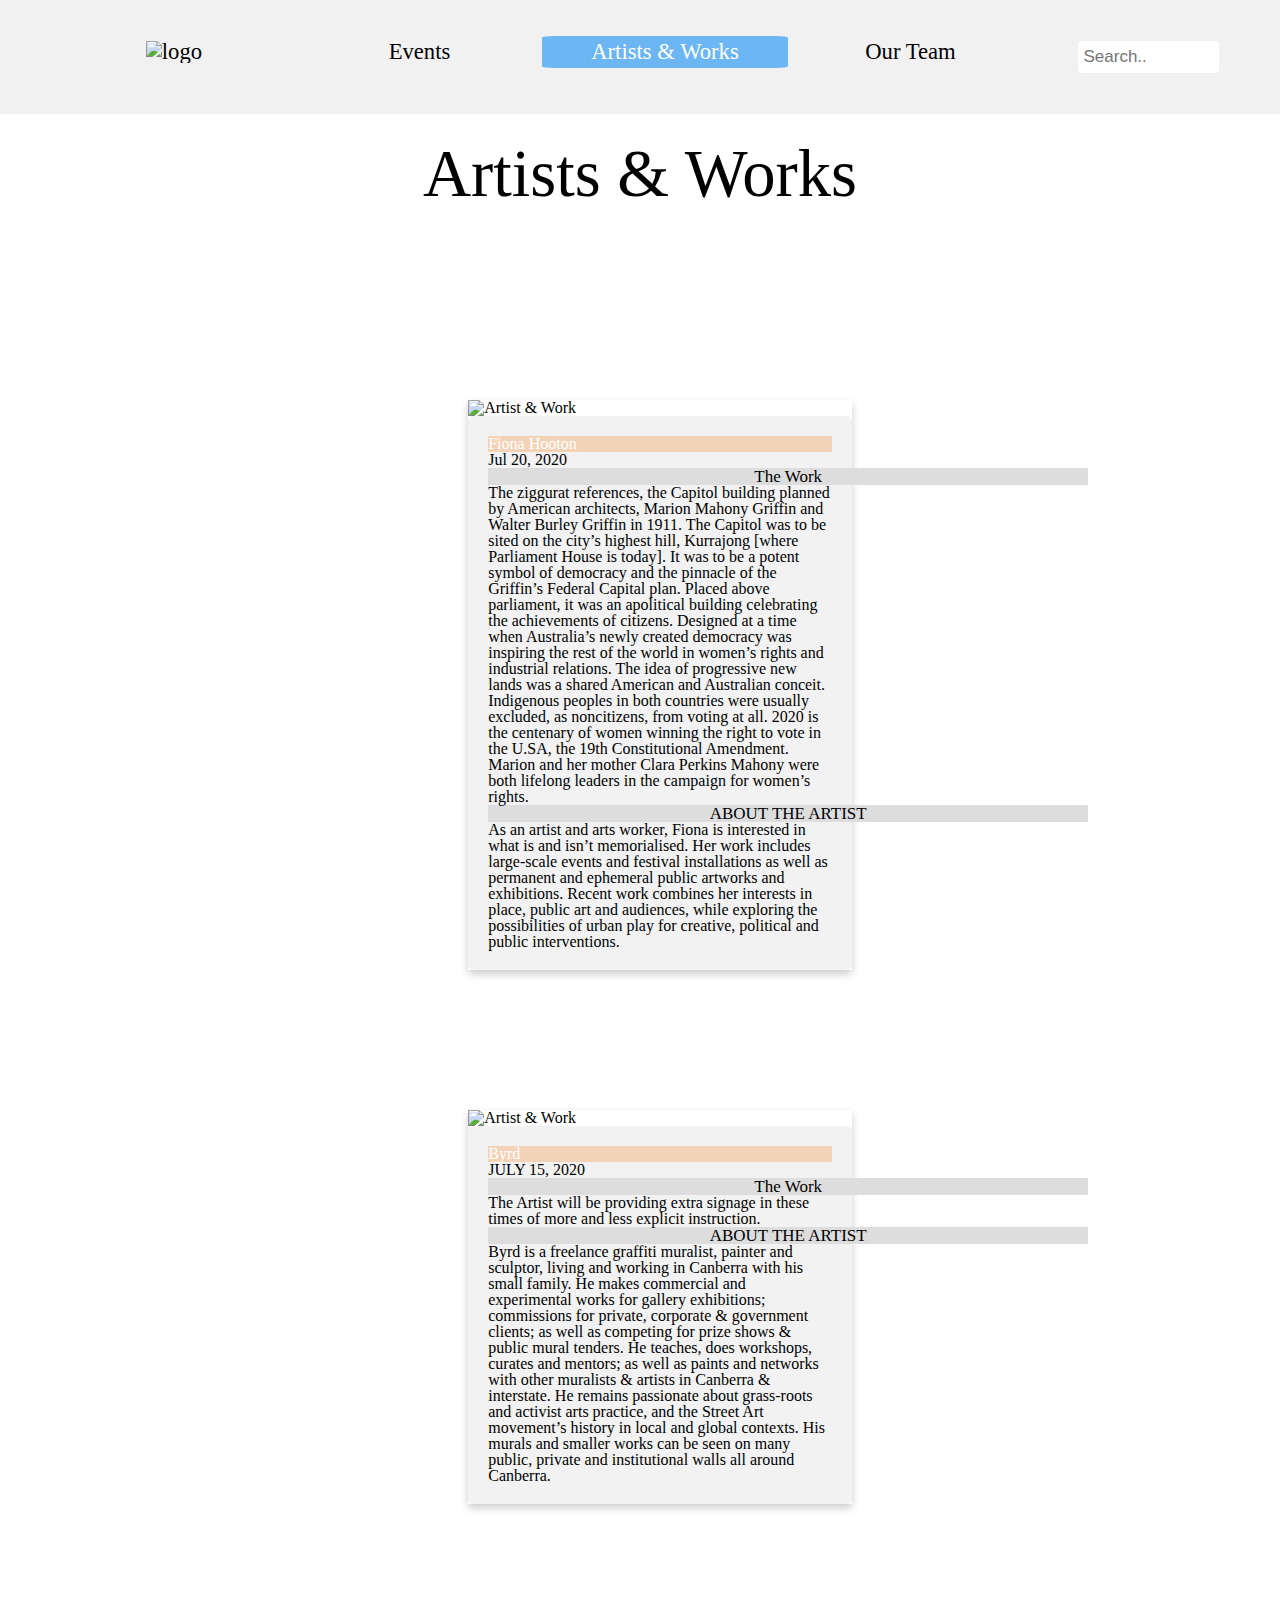
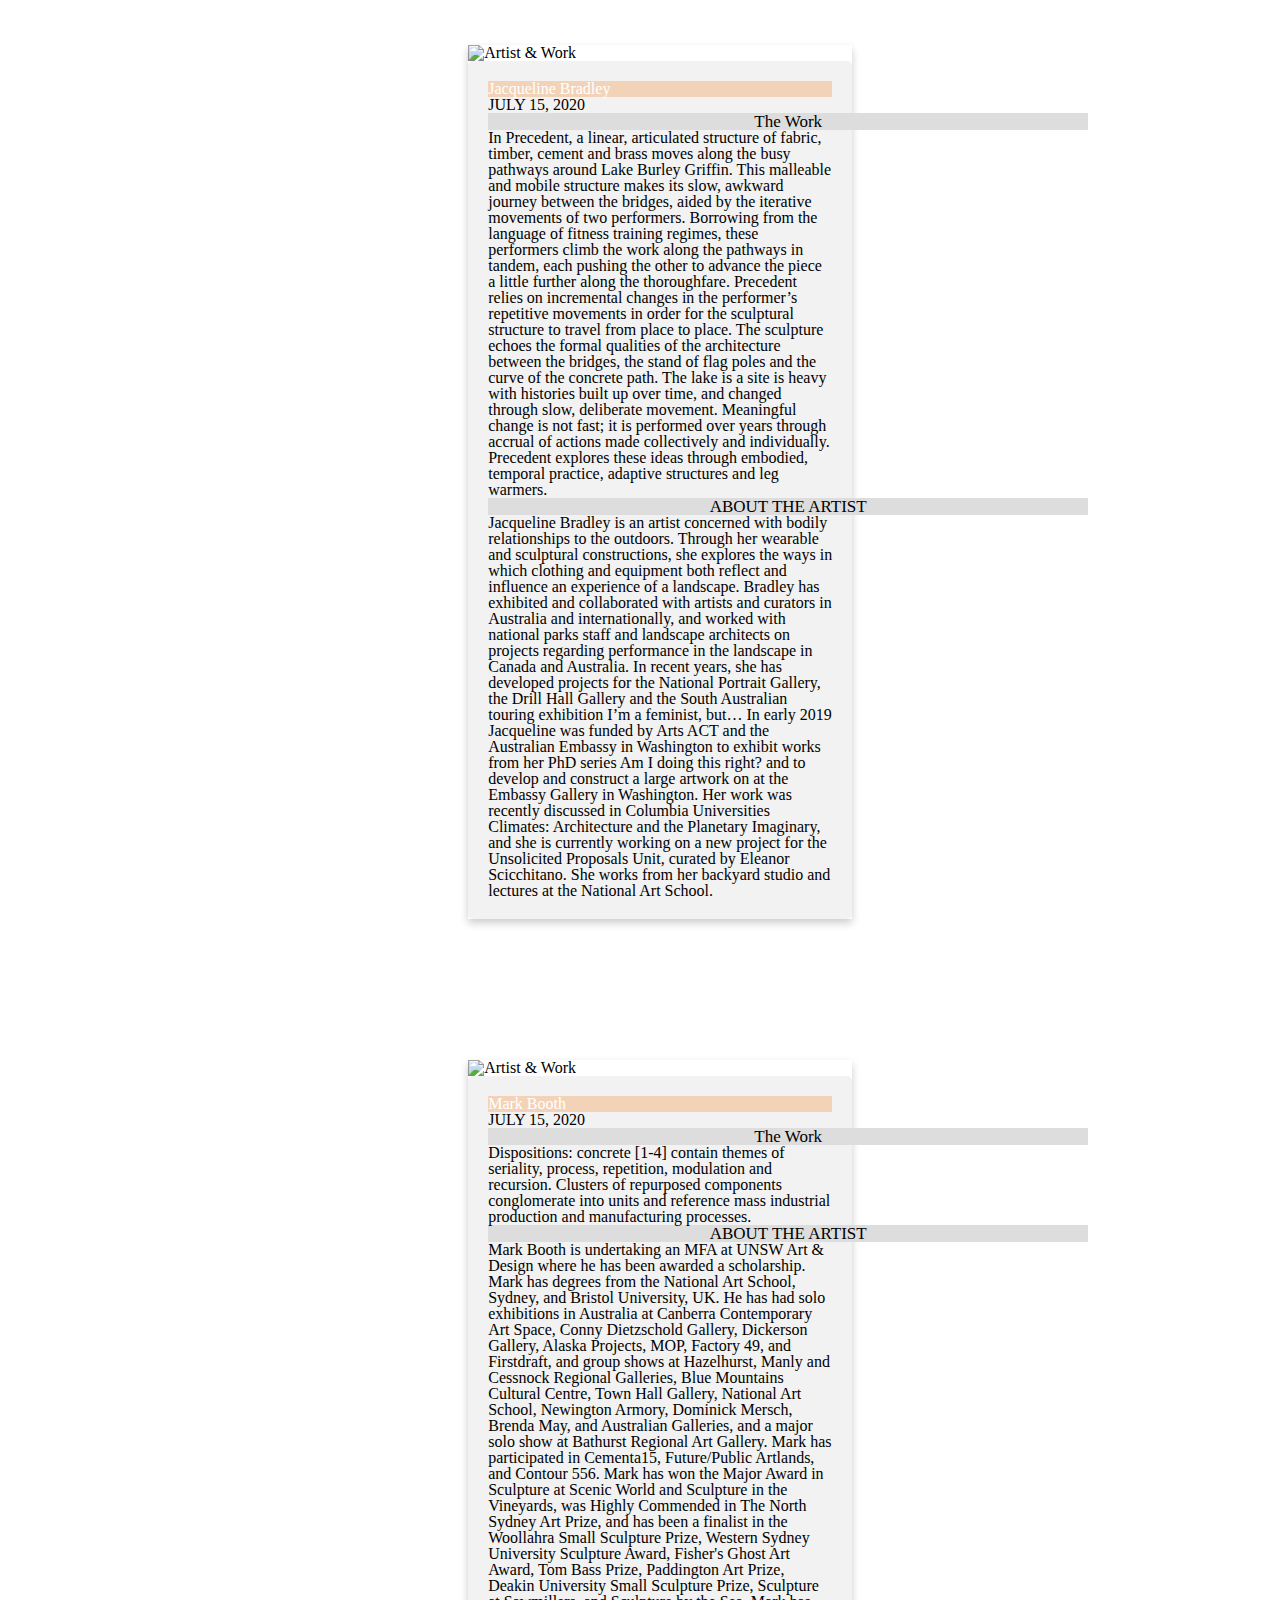
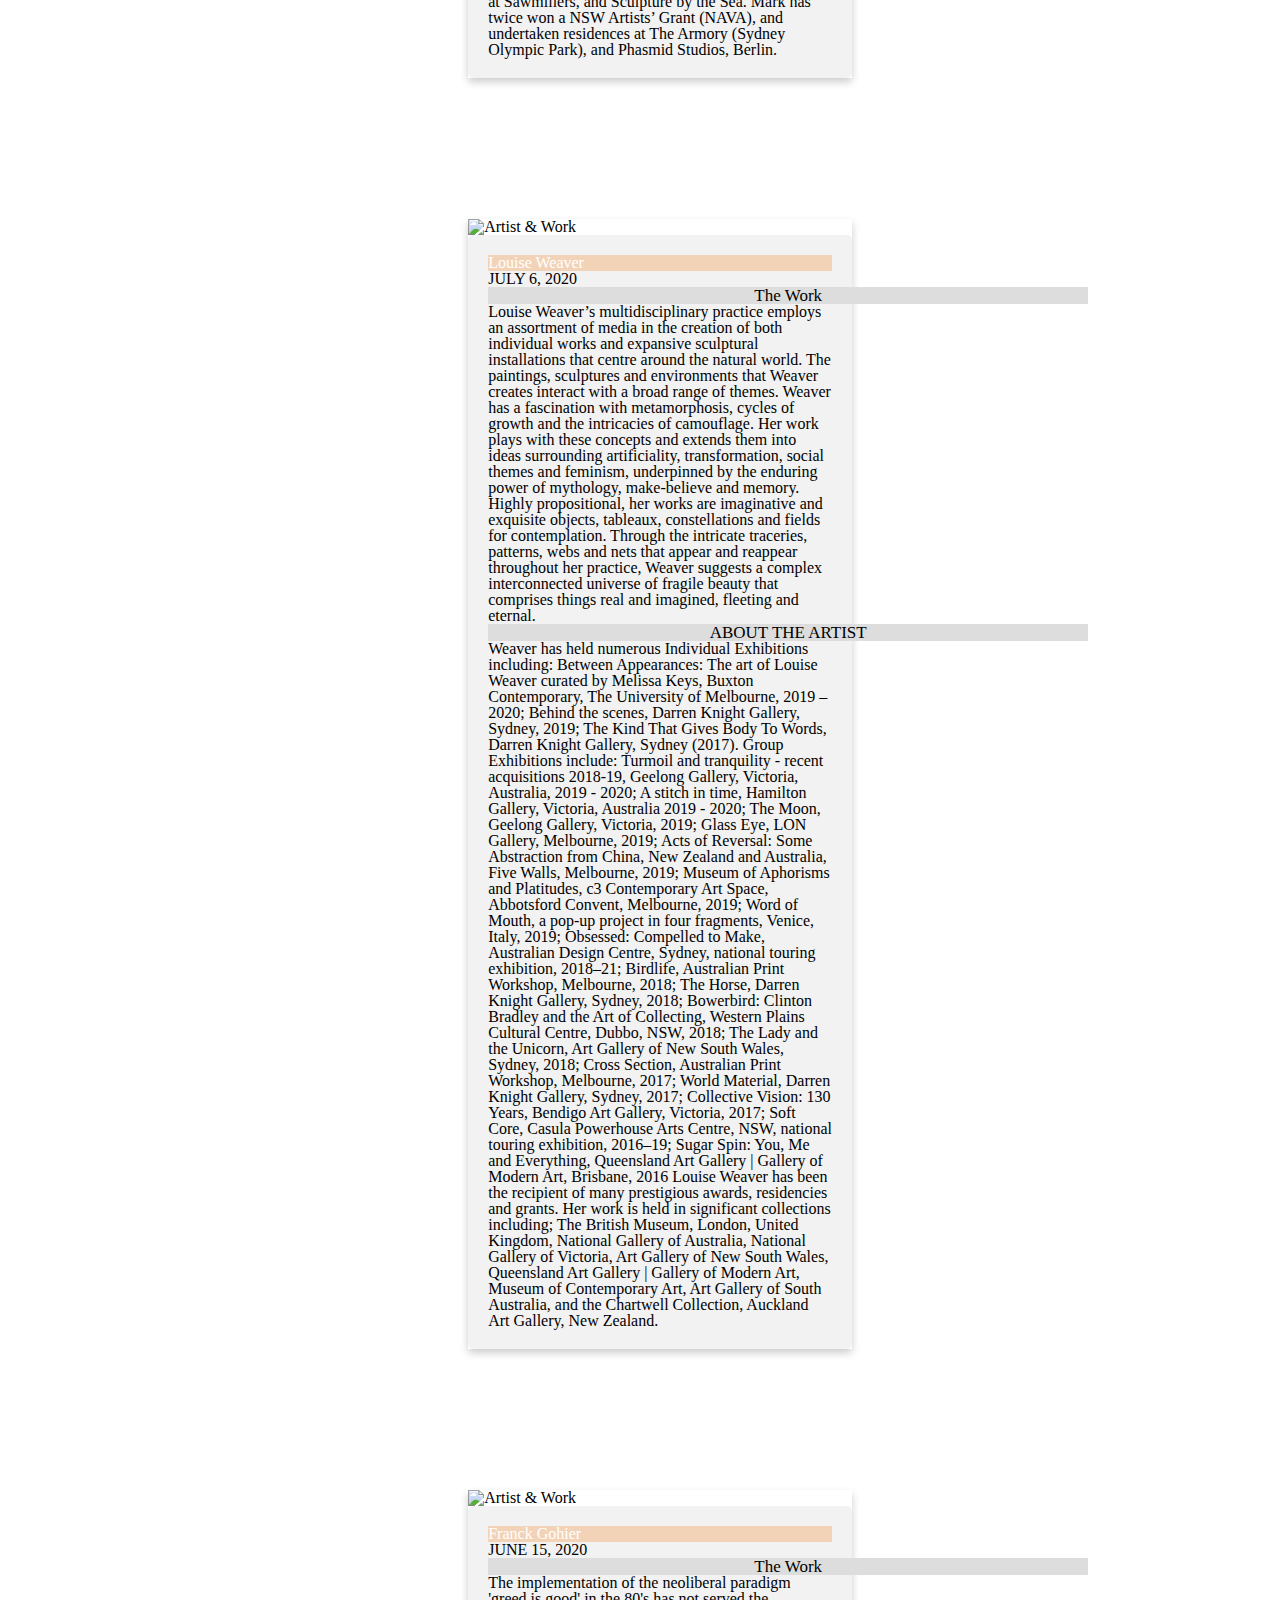
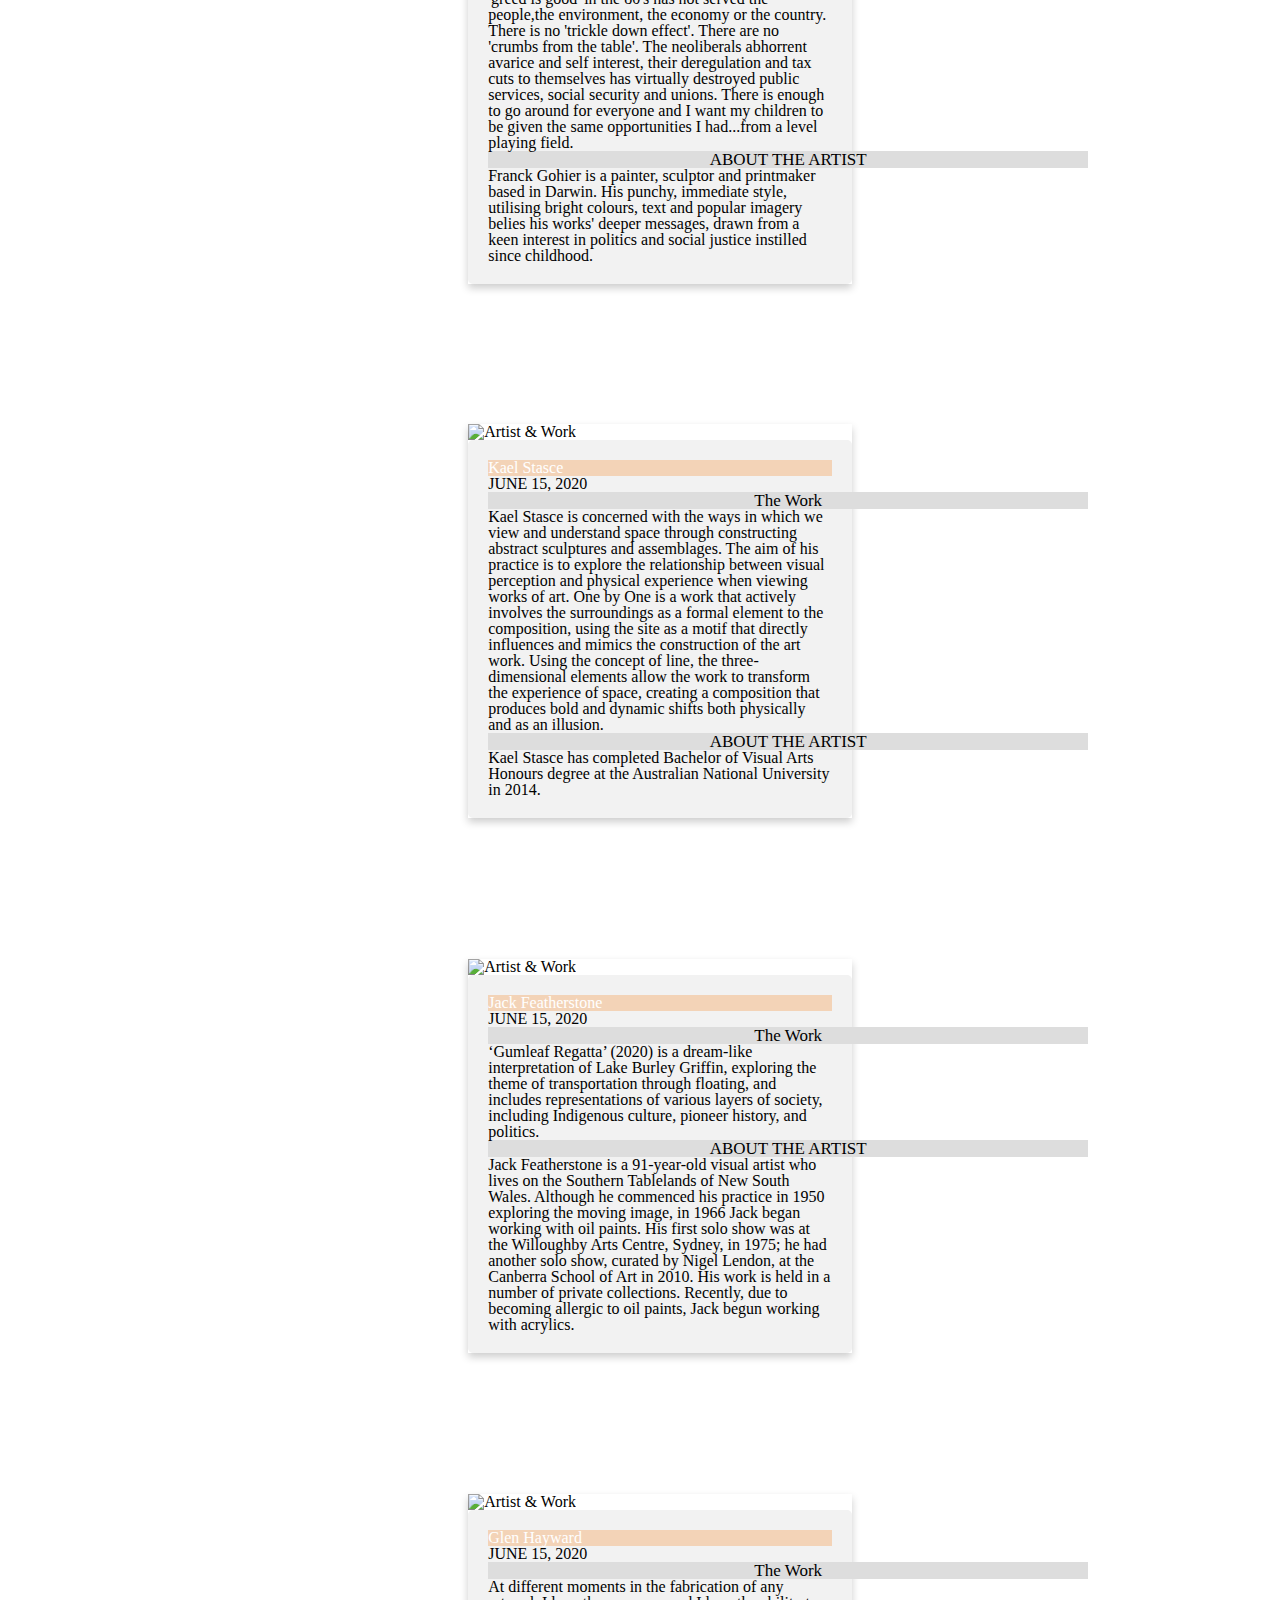
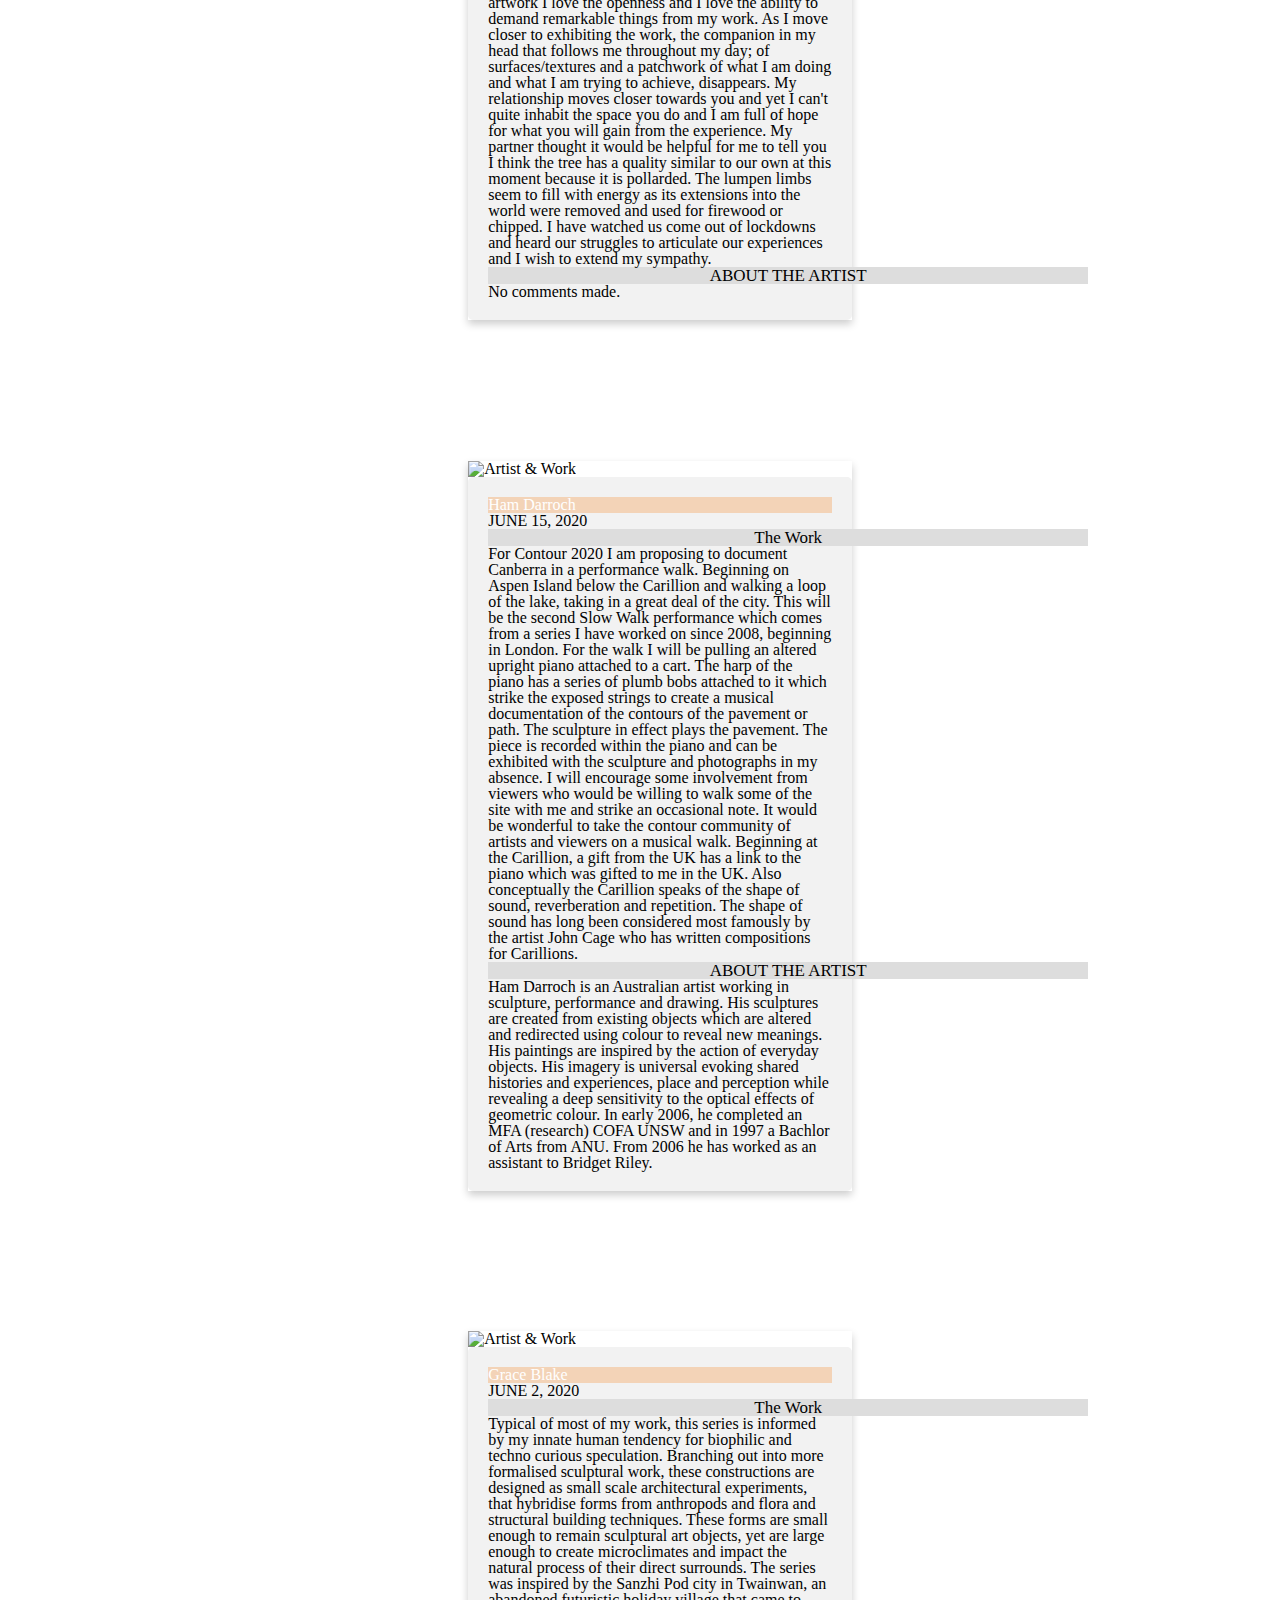
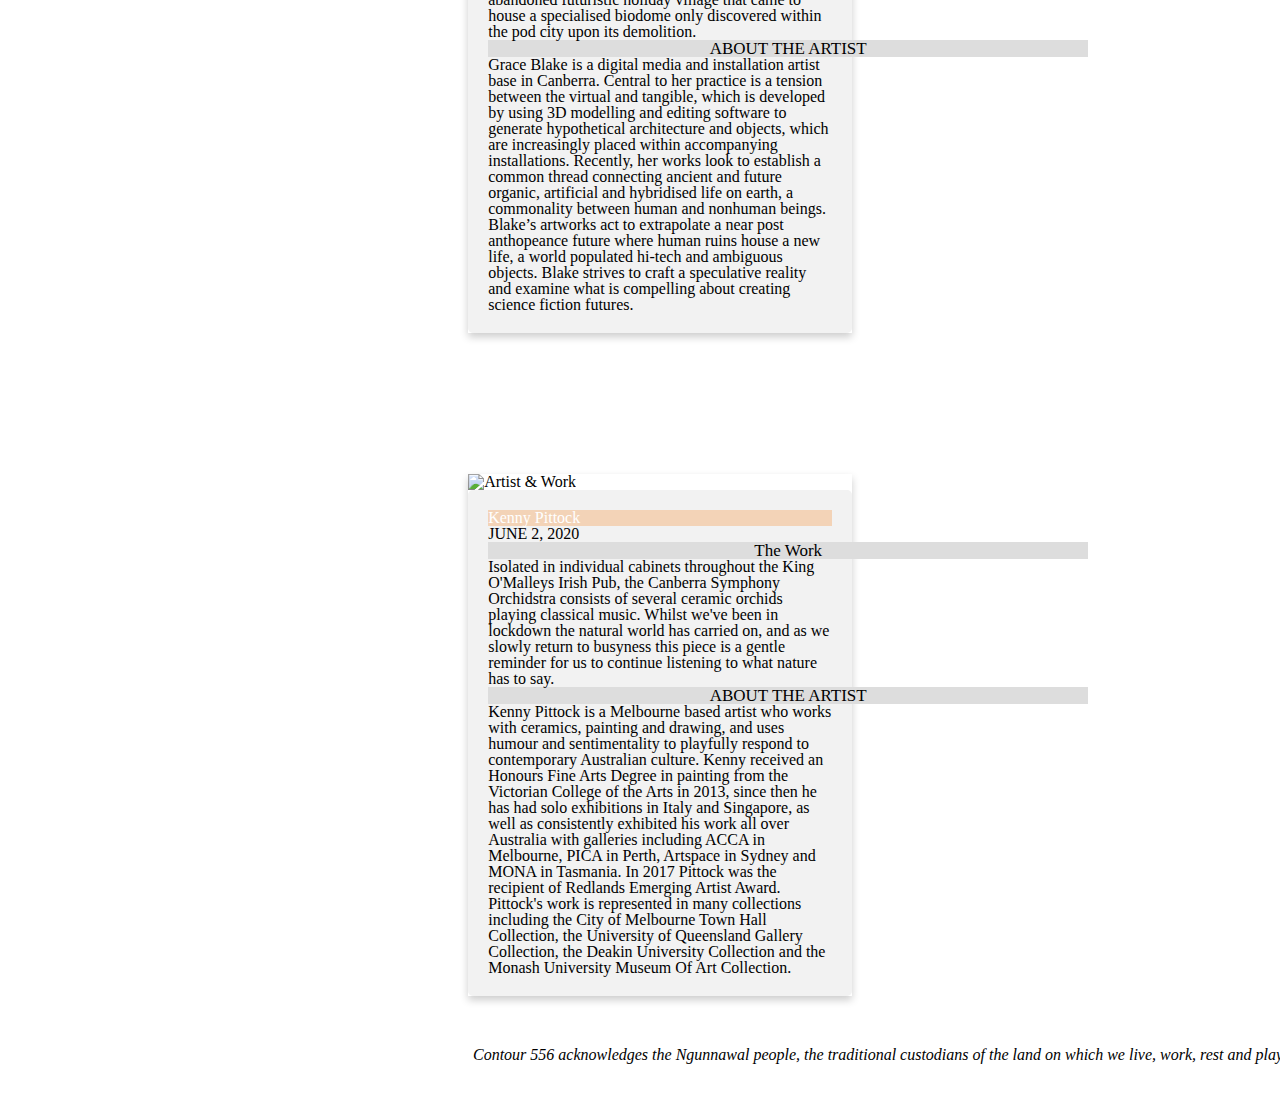
==== commit fd5520d6: "header response fixed" ====
--- a/Artists.html
+++ b/Artists.html
@@ -2,46 +2,38 @@
 <html lang="en">
 
 <head>
-    <meta charset="utf-8">
-    <meta name="viewport" content="width=device-width,initial-scale=1">
-    <title>Contour</title>
-
-    <link rel="stylesheet" href="assets/css/reset.css">
-    <link rel="stylesheet" href="assets/css/styles.css">
+<meta charset="utf-8">
+<meta name="viewport" content="width=device-width,initial-scale=1">
+<title>Contour</title>
+
+<link rel="stylesheet" href="assets/css/reset.css">
+<link rel="stylesheet" href="assets/css/styles.css">
 </head>
 
+<div class="topnav">
 <div class="header">
-  <a class="active" href="Artists.html"></a>
-    <a href="index.html" class="buttonlogo">  <img
-      src="https://images.squarespace-cdn.com/content/v1/5e142229c73726304407e983/d63ab98b-162e-4fbc-a917-a8423ab55bd8/CAB%2Bc556+606+656.png?format=1500w"
-      /></a>
-  
-
-    
-    <div class="header-centre">
-      <a href="Events.html">  <button class=" button">Events</button></a>
-      <a href="Artists.html"> <button class=" button">Artists & Works</button></a>
-      <a href="ourteam.html"> <button class=" button">Our Team</button></a>
-    
-     
-   <div class="searchbar">
-        <input type="text" placeholder="Search..">
-      </div>
-      </div>
-</div>
-
+<a href="index.html">
+<img src="https://images.squarespace-cdn.com/content/v1/5e142229c73726304407e983/d63ab98b-162e-4fbc-a917-a8423ab55bd8/CAB%2Bc556+606+656.png?format=1500w" alt="logo"
+/></a>
+
+<a href="Events.html">Events</a>
+<a class="active" href="Artists.html">Artists & Works</a>
+<a href="ourteam.html">Our Team</a>
+<input type="text" placeholder="Search..">
+</div>
+</div>
 <h1>Artists & Works</h1>
       
+<!-- each set as below represents a 'card' with the artwork and about artist and artwork-->
 <div class="column2">
-    <div class="row">
-      <div class="column">
-        <div class="card">
-          <img src="/Users/dylan/Desktop/UNI/Yr2/11056/11056 website/assets/images/artists image 1.jpg" alt="Artist & Work" style="width:100%">
-          <div class="container">
-            <h2> Fiona Hooton</h2>
-            <p class="title"> Jul 20, 2020</p>
-            <h3>The Work</h3>
-             <p>The ziggurat references, the Capitol building planned by American architects,  Marion Mahony Griffin and Walter Burley Griffin in 1911. The Capitol was to be sited on the city’s highest hill, Kurrajong [where Parliament House is  today]. 
+<div class="row">
+<div class="column"> <div class="card">
+<img src="/Users/dylan/Desktop/UNI/Yr2/11056/11056 website/assets/images/artists image 1.jpg" alt="Artist & Work" style="width:100%">
+<div class="container">
+<h2> Fiona Hooton</h2>
+<p class="title"> Jul 20, 2020</p>
+<h3>The Work</h3>
+ <p>The ziggurat references, the Capitol building planned by American architects,  Marion Mahony Griffin and Walter Burley Griffin in 1911. The Capitol was to be sited on the city’s highest hill, Kurrajong [where Parliament House is  today]. 
      
                 It was to be a potent symbol of democracy and the pinnacle of the Griffin’s Federal Capital plan. Placed above parliament, it was an apolitical building celebrating the achievements of citizens. Designed at a time when Australia’s newly created democracy was inspiring the rest of the world in women’s rights and industrial relations. 
                      
@@ -49,237 +41,238 @@
                      
                 2020 is the centenary of women winning the right to vote in the U.SA, the 19th Constitutional Amendment. Marion and her mother Clara Perkins Mahony were both lifelong leaders in the campaign for women’s rights.  
                 
-               <h3> ABOUT THE ARTIST </h3>
+<h3> ABOUT THE ARTIST </h3>
                 
                 As an  artist and arts worker, Fiona is interested in what is and isn’t  memorialised. Her work includes large-scale events and festival installations as well as permanent and ephemeral public artworks and exhibitions. Recent work combines her interests in place, public art and audiences, while exploring the possibilities of urban play for creative, political and public interventions. 
-                
-                </p>  
-             </div>
-          </div>
-        </div>
-      </div>
-
-      <div class="row">
-        <div class="column">
-          <div class="card">
-            <img src="/Users/dylan/Desktop/UNI/Yr2/11056/11056 website/assets/images/artists image2.jpg" alt="Artist & Work" style="width:100%">
-            <div class="container">
-              <h2>Byrd</h2>
-              <p class="title"> JULY 15, 2020 </p>
-              <h3>The Work</h3>
-              <p>The Artist will be providing extra signage in these times of more and less explicit instruction.</p>
-              <h3> ABOUT THE ARTIST </h3>
-              <p>Byrd is a freelance graffiti muralist, painter and sculptor, living and working in Canberra with his small family. He makes commercial and experimental works for gallery exhibitions; commissions for private, corporate & government clients; as well as competing for prize shows & public mural tenders. He teaches, does workshops, curates and mentors; as well as paints and networks with other muralists & artists in Canberra & interstate. He remains passionate about grass-roots and activist arts practice, and the Street Art movement’s history in local and global contexts. His murals and smaller works can be seen on many public, private and institutional walls all around Canberra. 
-
-              </p>
+</p>  
+</div>
+</div>
+</div>
+</div>
+      
+
+<div class="row">
+<div class="column">
+<div class="card">
+<img src="/Users/dylan/Desktop/UNI/Yr2/11056/11056 website/assets/images/artists image2.jpg" alt="Artist & Work" style="width:100%">
+<div class="container">
+<h2>Byrd</h2>
+<p class="title"> JULY 15, 2020 </p>
+<h3>The Work</h3>
+<p>The Artist will be providing extra signage in these times of more and less explicit instruction.</p>
+<h3> ABOUT THE ARTIST </h3>
+<p>Byrd is a freelance graffiti muralist, painter and sculptor, living and working in Canberra with his small family. He makes commercial and experimental works for gallery exhibitions; commissions for private, corporate & government clients; as well as competing for prize shows & public mural tenders. He teaches, does workshops, curates and mentors; as well as paints and networks with other muralists & artists in Canberra & interstate. He remains passionate about grass-roots and activist arts practice, and the Street Art movement’s history in local and global contexts. His murals and smaller works can be seen on many public, private and institutional walls all around Canberra. 
+</p>
              
-            </div>
-          </div>
-        </div>
-        </div>
-
-        <div class="row">
-            <div class="column">
-              <div class="card">
-                <img src="/Users/dylan/Desktop/UNI/Yr2/11056/11056 website/assets/images/artists image3.jpg" alt="Artist & Work" style="width:100%">
-                <div class="container">
-                  <h2>Jacqueline Bradley</h2>
-                  <p class="title"> JULY 15, 2020 </p>
-                  <h3>The Work</h3>
-                  <p>In Precedent, a linear, articulated structure of fabric, timber, cement and brass moves along the busy pathways around Lake Burley Griffin. This malleable and mobile structure makes its slow, awkward journey between the bridges, aided by the iterative movements of two performers. Borrowing from the language of fitness training regimes, these performers climb the work along the pathways in tandem, each pushing the other to advance the piece a   little further along the thoroughfare.
+</div>
+</div>
+</div>
+</div>
+
+
+<div class="row">
+<div class="column">
+<div class="card">
+<img src="/Users/dylan/Desktop/UNI/Yr2/11056/11056 website/assets/images/artists image3.jpg" alt="Artist & Work" style="width:100%">
+<div class="container">
+<h2>Jacqueline Bradley</h2>
+<p class="title"> JULY 15, 2020 </p>
+<h3>The Work</h3>
+<p>In Precedent, a linear, articulated structure of fabric, timber, cement and brass moves along the busy pathways around Lake Burley Griffin. This malleable and mobile structure makes its slow, awkward journey between the bridges, aided by the iterative movements of two performers. Borrowing from the language of fitness training regimes, these performers climb the work along the pathways in tandem, each pushing the other to advance the piece a   little further along the thoroughfare.
      
-                    Precedent relies on incremental changes in the performer’s repetitive movements in order for the sculptural structure to travel from place to place. The sculpture echoes the formal qualities of the architecture between   the bridges, the stand of flag poles and the curve of the concrete path. The   lake is a site is heavy with histories built up over time, and changed through slow, deliberate movement. Meaningful change is not fast; it is performed over years through accrual of actions made collectively and individually. Precedent explores these ideas through embodied, temporal practice, adaptive structures and leg warmers.
-                    </p>
-                  <h3> ABOUT THE ARTIST </h3>
-                  <p> Jacqueline Bradley is an artist concerned with bodily relationships to the outdoors. Through her wearable and sculptural constructions, she explores the ways in which clothing and equipment both reflect and influence an experience of a landscape.  Bradley has exhibited and collaborated with artists and curators in Australia and internationally, and worked with national parks staff and landscape architects on projects regarding performance in the landscape in Canada and Australia. In recent years, she has developed projects for the National Portrait Gallery, the Drill Hall Gallery and the South Australian touring exhibition I’m a feminist, but… In early 2019 Jacqueline was funded by Arts ACT and the Australian Embassy in Washington to exhibit works from her PhD series Am I doing this right? and to develop and construct a large artwork on at the Embassy Gallery in Washington. Her work was recently discussed in Columbia Universities Climates: Architecture and the Planetary Imaginary, and she is currently working on a new project for the Unsolicited Proposals Unit, curated by Eleanor Scicchitano. She works from her backyard studio and lectures at the National Art School. 
-                  </p>    
-                </div>
-              </div>
-            </div>
-            </div>
-
-            <div class="row">
-                <div class="column">
-                  <div class="card">
-                    <img src="/Users/dylan/Desktop/UNI/Yr2/11056/11056 website/assets/images/artists image4.jpg" alt="Artist & Work" style="width:100%">
-                    <div class="container">
-                      <h2>Mark Booth</h2>
-                      <p class="title"> JULY 15, 2020 </p>
-                      <h3>The Work</h3>
-                      <p>Dispositions: concrete [1-4] contain themes of seriality, process, repetition, modulation and recursion. Clusters of repurposed components conglomerate into units and reference mass industrial production and manufacturing processes.
-                    </p>
-                      <h3> ABOUT THE ARTIST </h3>
-                      <p>Mark Booth is undertaking an MFA at UNSW Art &amp; Design where he has been awarded a scholarship. Mark has degrees from the National Art School, Sydney, and Bristol University, UK. He has had solo exhibitions in Australia at Canberra Contemporary Art Space, Conny Dietzschold Gallery, Dickerson Gallery, Alaska Projects, MOP, Factory 49, and Firstdraft, and group shows at Hazelhurst, Manly and Cessnock Regional Galleries, Blue Mountains Cultural Centre, Town Hall Gallery, National Art School, Newington Armory, Dominick Mersch, Brenda May, and Australian Galleries, and a major solo show at Bathurst Regional Art Gallery. Mark has participated in Cementa15, Future/Public Artlands, and Contour 556. Mark has won the Major Award in Sculpture at Scenic World and Sculpture in the Vineyards, was Highly Commended in The North Sydney Art Prize, and has been a finalist in the Woollahra Small Sculpture Prize, Western Sydney University Sculpture Award, Fisher&#39;s Ghost Art Award, Tom Bass Prize, Paddington Art Prize, Deakin University Small Sculpture Prize, Sculpture at Sawmillers, and Sculpture by the Sea. Mark has twice won a NSW Artists’ Grant (NAVA), and undertaken residences at The Armory (Sydney Olympic Park), and Phasmid Studios, Berlin. 
-                      </p>
-                    </div>
-                  </div>
-                </div>
-                </div>
-
-                <div class="row">
-                    <div class="column">
-                      <div class="card">
-                        <img src="/Users/dylan/Desktop/UNI/Yr2/11056/11056 website/assets/images/artists image5.jpg" alt="Artist & Work" style="width:100%">
-                        <div class="container">
-                          <h2>Louise Weaver</h2>
-                          <p class="title"> JULY 6, 2020 </p>
-                          <h3>The Work</h3>
-                         <p>Louise Weaver’s multidisciplinary practice employs an assortment of media in the creation of both individual works and expansive sculptural installations that centre around the natural world. The paintings, sculptures and environments that Weaver creates interact with a broad range of themes. Weaver has a fascination with metamorphosis, cycles of growth and the intricacies of camouflage. Her work plays with these concepts and extends them into ideas surrounding artificiality,
-
-                            transformation, social themes and feminism, underpinned by the enduring power of mythology, make-believe and memory. Highly propositional, her works are imaginative and exquisite objects, tableaux, constellations and fields for contemplation. Through the intricate traceries, patterns, webs and nets that appear and reappear throughout her practice, Weaver suggests a complex interconnected universe of fragile beauty that comprises things real and imagined, fleeting and eternal.
-                        </p>
-                          <h3> ABOUT THE ARTIST </h3>
-                        <p>Weaver has held numerous Individual Exhibitions including:   Between Appearances: The art of Louise Weaver curated by Melissa Keys, Buxton   Contemporary, The University of Melbourne, 2019 – 2020; Behind the scenes,   Darren Knight Gallery, Sydney, 2019; The Kind That Gives Body To Words,   Darren Knight Gallery, Sydney (2017).
-
-                            Group Exhibitions include: Turmoil and tranquility - recent acquisitions   2018-19, Geelong Gallery, Victoria, Australia, 2019 - 2020; A stitch in time,   Hamilton Gallery, Victoria, Australia 2019 - 2020; The Moon, Geelong Gallery,   Victoria, 2019; Glass Eye, LON Gallery, Melbourne, 2019; Acts of Reversal:   Some Abstraction from China, New Zealand and Australia, Five Walls,   Melbourne, 2019; Museum of Aphorisms and Platitudes, c3 Contemporary Art   Space, Abbotsford Convent, Melbourne, 2019; Word of Mouth, a pop-up project   in four fragments, Venice, Italy, 2019; Obsessed: Compelled to Make,   Australian Design Centre, Sydney, national touring exhibition, 2018–21;   Birdlife, Australian Print Workshop, Melbourne, 2018; The Horse, Darren   Knight Gallery, Sydney, 2018; Bowerbird: Clinton Bradley and the Art of   Collecting, Western Plains Cultural Centre, Dubbo, NSW, 2018; The Lady and   the Unicorn, Art Gallery of New South Wales, Sydney, 2018; Cross Section,   Australian Print Workshop, Melbourne, 2017; World Material, Darren Knight   Gallery, Sydney, 2017; Collective Vision: 130 Years, Bendigo Art Gallery,   Victoria, 2017; Soft Core, Casula Powerhouse Arts Centre, NSW, national   touring exhibition, 2016–19; Sugar Spin: You, Me and Everything, Queensland   Art Gallery | Gallery of Modern Art, Brisbane, 2016 
+                Precedent relies on incremental changes in the performer’s repetitive movements in order for the sculptural structure to travel from place to place. The sculpture echoes the formal qualities of the architecture between   the bridges, the stand of flag poles and the curve of the concrete path. The   lake is a site is heavy with histories built up over time, and changed through slow, deliberate movement. Meaningful change is not fast; it is performed over years through accrual of actions made collectively and individually. Precedent explores these ideas through embodied, temporal practice, adaptive structures and leg warmers.
+</p>
+<h3> ABOUT THE ARTIST </h3>
+<p> Jacqueline Bradley is an artist concerned with bodily relationships to the outdoors. Through her wearable and sculptural constructions, she explores the ways in which clothing and equipment both reflect and influence an experience of a landscape.  Bradley has exhibited and collaborated with artists and curators in Australia and internationally, and worked with national parks staff and landscape architects on projects regarding performance in the landscape in Canada and Australia. In recent years, she has developed projects for the National Portrait Gallery, the Drill Hall Gallery and the South Australian touring exhibition I’m a feminist, but… In early 2019 Jacqueline was funded by Arts ACT and the Australian Embassy in Washington to exhibit works from her PhD series Am I doing this right? and to develop and construct a large artwork on at the Embassy Gallery in Washington. Her work was recently discussed in Columbia Universities Climates: Architecture and the Planetary Imaginary, and she is currently working on a new project for the Unsolicited Proposals Unit, curated by Eleanor Scicchitano. She works from her backyard studio and lectures at the National Art School. 
+</p>    
+</div>
+</div>
+</div>
+ </div>
+
+
+<div class="row">
+<div class="column">
+<div class="card">
+<img src="/Users/dylan/Desktop/UNI/Yr2/11056/11056 website/assets/images/artists image4.jpg" alt="Artist & Work" style="width:100%">
+<div class="container">
+<h2>Mark Booth</h2>
+<p class="title"> JULY 15, 2020 </p>
+<h3>The Work</h3>
+<p>Dispositions: concrete [1-4] contain themes of seriality, process, repetition, modulation and recursion. Clusters of repurposed components conglomerate into units and reference mass industrial production and manufacturing processes.
+ </p>
+<h3> ABOUT THE ARTIST </h3>
+<p>Mark Booth is undertaking an MFA at UNSW Art &amp; Design where he has been awarded a scholarship. Mark has degrees from the National Art School, Sydney, and Bristol University, UK. He has had solo exhibitions in Australia at Canberra Contemporary Art Space, Conny Dietzschold Gallery, Dickerson Gallery, Alaska Projects, MOP, Factory 49, and Firstdraft, and group shows at Hazelhurst, Manly and Cessnock Regional Galleries, Blue Mountains Cultural Centre, Town Hall Gallery, National Art School, Newington Armory, Dominick Mersch, Brenda May, and Australian Galleries, and a major solo show at Bathurst Regional Art Gallery. Mark has participated in Cementa15, Future/Public Artlands, and Contour 556. Mark has won the Major Award in Sculpture at Scenic World and Sculpture in the Vineyards, was Highly Commended in The North Sydney Art Prize, and has been a finalist in the Woollahra Small Sculpture Prize, Western Sydney University Sculpture Award, Fisher&#39;s Ghost Art Award, Tom Bass Prize, Paddington Art Prize, Deakin University Small Sculpture Prize, Sculpture at Sawmillers, and Sculpture by the Sea. Mark has twice won a NSW Artists’ Grant (NAVA), and undertaken residences at The Armory (Sydney Olympic Park), and Phasmid Studios, Berlin. 
+</p>
+</div>
+</div>
+</div>
+</div>
+
+
+<div class="row">
+<div class="column">
+<div class="card">
+<img src="/Users/dylan/Desktop/UNI/Yr2/11056/11056 website/assets/images/artists image5.jpg" alt="Artist & Work" style="width:100%">
+<div class="container">
+<h2>Louise Weaver</h2>
+<p class="title"> JULY 6, 2020 </p>
+<h3>The Work</h3>
+<p>Louise Weaver’s multidisciplinary practice employs an assortment of media in the creation of both individual works and expansive sculptural installations that centre around the natural world. The paintings, sculptures and environments that Weaver creates interact with a broad range of themes. Weaver has a fascination with metamorphosis, cycles of growth and the intricacies of camouflage. Her work plays with these concepts and extends them into ideas surrounding artificiality,
+
+                transformation, social themes and feminism, underpinned by the enduring power of mythology, make-believe and memory. Highly propositional, her works are imaginative and exquisite objects, tableaux, constellations and fields for contemplation. Through the intricate traceries, patterns, webs and nets that appear and reappear throughout her practice, Weaver suggests a complex interconnected universe of fragile beauty that comprises things real and imagined, fleeting and eternal.
+</p>
+<h3> ABOUT THE ARTIST </h3>
+<p>Weaver has held numerous Individual Exhibitions including:   Between Appearances: The art of Louise Weaver curated by Melissa Keys, Buxton   Contemporary, The University of Melbourne, 2019 – 2020; Behind the scenes,   Darren Knight Gallery, Sydney, 2019; The Kind That Gives Body To Words,   Darren Knight Gallery, Sydney (2017).
+
+                Group Exhibitions include: Turmoil and tranquility - recent acquisitions   2018-19, Geelong Gallery, Victoria, Australia, 2019 - 2020; A stitch in time,   Hamilton Gallery, Victoria, Australia 2019 - 2020; The Moon, Geelong Gallery,   Victoria, 2019; Glass Eye, LON Gallery, Melbourne, 2019; Acts of Reversal:   Some Abstraction from China, New Zealand and Australia, Five Walls,   Melbourne, 2019; Museum of Aphorisms and Platitudes, c3 Contemporary Art   Space, Abbotsford Convent, Melbourne, 2019; Word of Mouth, a pop-up project   in four fragments, Venice, Italy, 2019; Obsessed: Compelled to Make,   Australian Design Centre, Sydney, national touring exhibition, 2018–21;   Birdlife, Australian Print Workshop, Melbourne, 2018; The Horse, Darren   Knight Gallery, Sydney, 2018; Bowerbird: Clinton Bradley and the Art of   Collecting, Western Plains Cultural Centre, Dubbo, NSW, 2018; The Lady and   the Unicorn, Art Gallery of New South Wales, Sydney, 2018; Cross Section,   Australian Print Workshop, Melbourne, 2017; World Material, Darren Knight   Gallery, Sydney, 2017; Collective Vision: 130 Years, Bendigo Art Gallery,   Victoria, 2017; Soft Core, Casula Powerhouse Arts Centre, NSW, national   touring exhibition, 2016–19; Sugar Spin: You, Me and Everything, Queensland   Art Gallery | Gallery of Modern Art, Brisbane, 2016 
                                  
-                            Louise Weaver has been the recipient of many prestigious awards,   residencies and grants. Her work is held in significant collections   including; The British Museum, London, United Kingdom, National Gallery of   Australia, National Gallery of Victoria, Art Gallery of New South Wales,   Queensland Art Gallery | Gallery of Modern Art, Museum of Contemporary Art,   Art Gallery of South Australia, and the Chartwell Collection, Auckland Art   Gallery, New Zealand.
-                        </p>
-                        </div>
-                      </div>
-                    </div>
-                    </div>
-
-                    <div class="row">
-                        <div class="column">
-                          <div class="card">
-                            <img src="/Users/dylan/Desktop/UNI/Yr2/11056/11056 website/assets/images/artists image6.jpg" alt="Artist & Work" style="width:100%">
-                            <div class="container">
-                              <h2>Franck Gohier</h2>
-                              <p class="title"> JUNE 15, 2020 </p>
-                              <h3>The Work</h3>
-                             <p>The implementation of the neoliberal paradigm 'greed is good' in the 80's has not served the people,the environment, the economy or the country. There is no 'trickle down effect'. There are no 'crumbs from the table'. The neoliberals abhorrent avarice and self interest, their deregulation and tax cuts to themselves has virtually destroyed public services, social security and unions. There is enough to go around for   everyone and I want my children to be given the same opportunities I had...from a level playing field.
-
-                            </p>
-                              <h3> ABOUT THE ARTIST </h3>
-                           <p>Franck Gohier is a painter, sculptor and printmaker based in Darwin. His punchy, immediate style, utilising bright colours, text and popular imagery belies his works' deeper messages, drawn from a keen interest in politics and social justice instilled since childhood.
-
-                           </p>
-                            </div>
-                          </div>
-                        </div>
-                        </div>
-
-
-                    <div class="row">
-                        <div class="column">
-                          <div class="card">
-                            <img src="/Users/dylan/Desktop/UNI/Yr2/11056/11056 website/assets/images/artists image7.jpg" alt="Artist & Work" style="width:100%">
-                            <div class="container">
-                              <h2>Kael Stasce</h2>
-                              <p class="title"> JUNE 15, 2020 </p>
-                              <h3>The Work</h3>
-                             <p>Kael Stasce is concerned with the ways in which we view and understand space through constructing abstract sculptures and assemblages. The aim of his practice is to explore the relationship between visual perception and physical experience when viewing works of art. One by One is a work that actively involves the surroundings as a formal element to the composition, using the site as a motif that directly influences and mimics the construction of the art work. Using the concept of line, the three-dimensional elements allow the work to transform the experience of space, creating a composition that produces bold and dynamic shifts both physically and as an illusion. 
-                             </p>
-                              <h3> ABOUT THE ARTIST </h3>
-                         <p>Kael Stasce has completed Bachelor of Visual Arts Honours degree at the Australian National University in 2014.  
-                         </p>
-                            </div>
-                          </div>
-                        </div>
-                        </div>
-
-                        <div class="row">
-                            <div class="column">
-                              <div class="card">
-                                <img src="/Users/dylan/Desktop/UNI/Yr2/11056/11056 website/assets/images/artists image8.jpg" alt="Artist & Work" style="width:100%">
-                                <div class="container">
-                                  <h2>Jack Featherstone</h2>
-                                  <p class="title"> JUNE 15, 2020 </p>
-                                  <h3>The Work</h3>
-                                <p>‘Gumleaf Regatta’ (2020) is a dream-like interpretation of Lake Burley Griffin, exploring the theme of transportation through floating, and includes representations of various layers of society, including Indigenous culture, pioneer history, and politics.
-                                    
-                                </p>
-                                  <h3> ABOUT THE ARTIST </h3>
-                            <p>Jack   Featherstone is a 91-year-old visual artist who lives on the Southern Tablelands of New South Wales. Although he commenced his practice in 1950 exploring the moving image, in 1966 Jack began working with oil paints. His first solo show was at the Willoughby Arts Centre, Sydney, in 1975; he had another solo show, curated by Nigel Lendon, at the Canberra School of Art in 2010. His work is held in a number of private collections. Recently, due to becoming allergic to oil paints, Jack begun working with acrylics.
-
-                            </p>
-                                </div>
-                              </div>
-                            </div>
-                            </div>
-
-                            <div class="row">
-                                <div class="column">
-                                  <div class="card">
-                                    <img src="/Users/dylan/Desktop/UNI/Yr2/11056/11056 website/assets/images/artists image9.jpg" alt="Artist & Work" style="width:100%">
-                                    <div class="container">
-                                      <h2>Glen Hayward</h2>
-                                      <p class="title"> JUNE 15, 2020 </p>
-                                      <h3>The Work</h3>
-                                   <p>
-                                    At different moments in the fabrication of any artwork I love the openness and I love the ability to demand remarkable things from my work. As I move closer to exhibiting the work, the companion in my head that follows me throughout my day; of surfaces/textures and a patchwork of what I am doing and what I am   trying to achieve, disappears. My relationship moves closer towards you and yet I can't quite inhabit the space you do and I am full of hope for what you will gain from the experience. My partner thought it would be helpful for me to tell you I think the tree has a quality similar to our own at this moment because it is pollarded. The lumpen limbs seem to fill with energy as its extensions into the world were removed and used for firewood or chipped. I have watched us come out of lockdowns and heard our struggles to articulate   our experiences and I wish to extend my sympathy.
-                                   </p>
-                                      <h3> ABOUT THE ARTIST </h3>
-                               <p> No comments made.
-
-                               </p>
-                                    </div>
-                                  </div>
-                                </div>
-                                </div>
-
-                                <div class="row">
-                                    <div class="column">
-                                      <div class="card">
-                                        <img src="/Users/dylan/Desktop/UNI/Yr2/11056/11056 website/assets/images/artists image10.jpg" alt="Artist & Work" style="width:100%">
-                                        <div class="container">
-                                          <h2>Ham Darroch</h2>
-                                          <p class="title"> JUNE 15, 2020 </p>
-                                          <h3>The Work</h3>
-                                       <P>For Contour 2020 I am proposing to document Canberra in a performance walk. Beginning on Aspen Island below the Carillion and walking a loop of the lake, taking in a great deal of the city. This will be the second Slow Walk performance which comes from a series I have worked on since 2008, beginning in London. For the walk I will be pulling an altered upright piano attached to a cart. The harp of the piano has a series of plumb bobs attached to it which strike the exposed strings to create a musical documentation of the contours of the pavement or path. The sculpture in effect plays the pavement. The piece is recorded within the piano and can be exhibited with the sculpture and photographs in my absence. I will encourage some involvement from viewers who would be willing to walk some of the site with me and strike an occasional note. It would be wonderful to take the contour community of artists and viewers on a musical walk.  Beginning at the Carillion, a gift from the UK has a link to the piano which was gifted to me in the UK. Also conceptually the Carillion speaks of the shape of sound, reverberation and repetition. The shape of sound has long been considered most famously by the artist John Cage who has written compositions for Carillions.
-
-                                       </P>
-                                          <h3> ABOUT THE ARTIST </h3>
-                                 <p>Ham   Darroch is an Australian artist working in sculpture, performance and  drawing. His sculptures are created from existing objects which are altered   and redirected using colour to reveal new meanings. His paintings are   inspired by the action of everyday objects. His imagery is universal evoking   shared histories and experiences, place and perception while revealing a deep   sensitivity to the optical effects of geometric colour. In early 2006, he   completed an MFA (research) COFA UNSW and in 1997 a Bachlor of Arts from ANU.   From 2006 he has worked as an assistant to Bridget Riley.
-
-                                 </p>
-                                        </div>
-                                      </div>
-                                    </div>
-                                    </div>
-
-                                    <div class="row">
-                                        <div class="column">
-                                          <div class="card">
-                                            <img src="/Users/dylan/Desktop/UNI/Yr2/11056/11056 website/assets/images/artists image11.jpg" alt="Artist & Work" style="width:100%">
-                                            <div class="container">
-                                              <h2>Grace Blake</h2>
-                                              <p class="title"> JUNE 2, 2020 </p>
-                                              <h3>The Work</h3>
-                                          <p>Typical of most of my work, this series is informed by my innate human tendency for biophilic and techno curious speculation. Branching out into more formalised sculptural work, these constructions are designed as small scale architectural experiments, that hybridise forms from anthropods and flora and structural building techniques. These forms are small enough to remain sculptural art objects, yet are large enough to create microclimates and impact the natural process of their direct surrounds. The series was inspired by the Sanzhi Pod city in Twainwan, an abandoned futuristic holiday village that came to house a specialised biodome only discovered within the pod city upon its demolition. 
-
-                                          </p>
-                                              <h3> ABOUT THE ARTIST </h3>
-                                    <p>Grace Blake is a digital media and installation artist base in Canberra. Central to her practice is a tension between the virtual and tangible, which is developed by using 3D modelling and editing software to generate hypothetical architecture and objects, which are increasingly placed within accompanying installations. Recently, her works look to establish a common thread connecting ancient and future organic, artificial and hybridised life on earth, a commonality between human and nonhuman beings. Blake’s artworks act to extrapolate a near post anthopeance future where human ruins house a new life, a world populated hi-tech and ambiguous objects.  Blake strives to craft a speculative reality and examine what is compelling about creating science fiction futures. 
-
-                                    </p>
-                                            </div>
-                                          </div>
-                                        </div>
-                                        </div>
-                                        <div class="row">
-                                            <div class="column">
-                                              <div class="card">
-                                                <img src="/Users/dylan/Desktop/UNI/Yr2/11056/11056 website/assets/images/artist image 12.jpg" alt="Artist & Work" style="width:100%">
-                                                <div class="container">
-                                                  <h2>Kenny Pittock</h2>
-                                                  <p class="title"> JUNE 2, 2020 </p>
-                                                  <h3>The Work</h3>
-                                       <p>Isolated in individual cabinets throughout the King O'Malleys Irish Pub, the Canberra Symphony Orchidstra consists of several ceramic orchids playing classical music. Whilst we've been in lockdown the natural world has carried on, and as we slowly return to busyness this piece is a gentle reminder for us to continue listening to what   nature has to say.
-
-                                       </p>
-                                                  <h3> ABOUT THE ARTIST </h3>
-                                       <p>Kenny Pittock is a Melbourne based artist who works with ceramics, painting and drawing, and uses humour and sentimentality to playfully respond to contemporary Australian culture. Kenny received an Honours Fine Arts Degree in painting from the Victorian College of the Arts in 2013, since then he has had solo exhibitions in Italy and Singapore, as well as consistently exhibited his work all over Australia with galleries including ACCA in Melbourne, PICA in Perth, Artspace in Sydney and MONA in Tasmania. In 2017 Pittock was the recipient of Redlands Emerging Artist Award. Pittock's work is represented in many collections including the City of Melbourne Town Hall Collection, the University of Queensland Gallery Collection, the Deakin University Collection and the Monash University Museum Of Art Collection.
-
-                                       </p>                                     
-                                                </div>
-                                              </div>
-                                            </div>
-                                            </div>
-                                            <footer class="footer">
-                                                <p>Contour 556 acknowledges the Ngunnawal people, the traditional custodians of the land on which we live, work, rest and play.</p>
-                                            </footer>  
+                Louise Weaver has been the recipient of many prestigious awards,   residencies and grants. Her work is held in significant collections   including; The British Museum, London, United Kingdom, National Gallery of   Australia, National Gallery of Victoria, Art Gallery of New South Wales,   Queensland Art Gallery | Gallery of Modern Art, Museum of Contemporary Art,   Art Gallery of South Australia, and the Chartwell Collection, Auckland Art   Gallery, New Zealand.
+</p>
+</div>
+</div>
+</div>
+</div>
+
+
+<div class="row">
+<div class="column">
+<div class="card">
+<img src="/Users/dylan/Desktop/UNI/Yr2/11056/11056 website/assets/images/artists image6.jpg" alt="Artist & Work" style="width:100%">
+<div class="container">
+<h2>Franck Gohier</h2>
+<p class="title"> JUNE 15, 2020 </p>
+<h3>The Work</h3>
+<p>The implementation of the neoliberal paradigm 'greed is good' in the 80's has not served the people,the environment, the economy or the country. There is no 'trickle down effect'. There are no 'crumbs from the table'. The neoliberals abhorrent avarice and self interest, their deregulation and tax cuts to themselves has virtually destroyed public services, social security and unions. There is enough to go around for   everyone and I want my children to be given the same opportunities I had...from a level playing field.
+</p>
+<h3> ABOUT THE ARTIST </h3>
+<p>Franck Gohier is a painter, sculptor and printmaker based in Darwin. His punchy, immediate style, utilising bright colours, text and popular imagery belies his works' deeper messages, drawn from a keen interest in politics and social justice instilled since childhood.
+</p>
+</div>
+</div>
+</div>
+</div>
+
+
+<div class="row">
+<div class="column">
+<div class="card">
+<img src="/Users/dylan/Desktop/UNI/Yr2/11056/11056 website/assets/images/artists image7.jpg" alt="Artist & Work" style="width:100%">
+<div class="container">
+<h2>Kael Stasce</h2>
+<p class="title"> JUNE 15, 2020 </p>
+<h3>The Work</h3>
+<p>Kael Stasce is concerned with the ways in which we view and understand space through constructing abstract sculptures and assemblages. The aim of his practice is to explore the relationship between visual perception and physical experience when viewing works of art. One by One is a work that actively involves the surroundings as a formal element to the composition, using the site as a motif that directly influences and mimics the construction of the art work. Using the concept of line, the three-dimensional elements allow the work to transform the experience of space, creating a composition that produces bold and dynamic shifts both physically and as an illusion. 
+</p>
+<h3> ABOUT THE ARTIST </h3>
+ <p>Kael Stasce has completed Bachelor of Visual Arts Honours degree at the Australian National University in 2014.  
+</p>
+</div>
+</div>
+</div>
+</div>
+
+
+<div class="row">
+<div class="column">
+<div class="card">
+<img src="/Users/dylan/Desktop/UNI/Yr2/11056/11056 website/assets/images/artists image8.jpg" alt="Artist & Work" style="width:100%">
+<div class="container">
+<h2>Jack Featherstone</h2>
+<p class="title"> JUNE 15, 2020 </p>
+<h3>The Work</h3>
+<p>‘Gumleaf Regatta’ (2020) is a dream-like interpretation of Lake Burley Griffin, exploring the theme of transportation through floating, and includes representations of various layers of society, including Indigenous culture, pioneer history, and politics.
+</p>
+<h3> ABOUT THE ARTIST </h3>
+<p>Jack   Featherstone is a 91-year-old visual artist who lives on the Southern Tablelands of New South Wales. Although he commenced his practice in 1950 exploring the moving image, in 1966 Jack began working with oil paints. His first solo show was at the Willoughby Arts Centre, Sydney, in 1975; he had another solo show, curated by Nigel Lendon, at the Canberra School of Art in 2010. His work is held in a number of private collections. Recently, due to becoming allergic to oil paints, Jack begun working with acrylics.
+</p>
+</div>
+</div>
+</div>
+</div>
+
+                            
+<div class="row">
+<div class="column">
+<div class="card">
+<img src="/Users/dylan/Desktop/UNI/Yr2/11056/11056 website/assets/images/artists image9.jpg" alt="Artist & Work" style="width:100%">
+<div class="container">
+<h2>Glen Hayward</h2>
+<p class="title"> JUNE 15, 2020 </p>
+<h3>The Work</h3>
+<p> At different moments in the fabrication of any artwork I love the openness and I love the ability to demand remarkable things from my work. As I move closer to exhibiting the work, the companion in my head that follows me throughout my day; of surfaces/textures and a patchwork of what I am doing and what I am   trying to achieve, disappears. My relationship moves closer towards you and yet I can't quite inhabit the space you do and I am full of hope for what you will gain from the experience. My partner thought it would be helpful for me to tell you I think the tree has a quality similar to our own at this moment because it is pollarded. The lumpen limbs seem to fill with energy as its extensions into the world were removed and used for firewood or chipped. I have watched us come out of lockdowns and heard our struggles to articulate   our experiences and I wish to extend my sympathy.
+</p>
+<h3> ABOUT THE ARTIST </h3>
+<p> No comments made.</p>
+</div>
+</div>
+</div>
+</div>
+
+
+<div class="row">
+<div class="column">
+<div class="card">
+<img src="/Users/dylan/Desktop/UNI/Yr2/11056/11056 website/assets/images/artists image10.jpg" alt="Artist & Work" style="width:100%">
+<div class="container">
+<h2>Ham Darroch</h2>
+<p class="title"> JUNE 15, 2020 </p>
+<h3>The Work</h3>
+<P>For Contour 2020 I am proposing to document Canberra in a performance walk. Beginning on Aspen Island below the Carillion and walking a loop of the lake, taking in a great deal of the city. This will be the second Slow Walk performance which comes from a series I have worked on since 2008, beginning in London. For the walk I will be pulling an altered upright piano attached to a cart. The harp of the piano has a series of plumb bobs attached to it which strike the exposed strings to create a musical documentation of the contours of the pavement or path. The sculpture in effect plays the pavement. The piece is recorded within the piano and can be exhibited with the sculpture and photographs in my absence. I will encourage some involvement from viewers who would be willing to walk some of the site with me and strike an occasional note. It would be wonderful to take the contour community of artists and viewers on a musical walk.  Beginning at the Carillion, a gift from the UK has a link to the piano which was gifted to me in the UK. Also conceptually the Carillion speaks of the shape of sound, reverberation and repetition. The shape of sound has long been considered most famously by the artist John Cage who has written compositions for Carillions.
+</P>
+<h3> ABOUT THE ARTIST </h3>
+<p>Ham   Darroch is an Australian artist working in sculpture, performance and  drawing. His sculptures are created from existing objects which are altered   and redirected using colour to reveal new meanings. His paintings are   inspired by the action of everyday objects. His imagery is universal evoking   shared histories and experiences, place and perception while revealing a deep   sensitivity to the optical effects of geometric colour. In early 2006, he   completed an MFA (research) COFA UNSW and in 1997 a Bachlor of Arts from ANU.   From 2006 he has worked as an assistant to Bridget Riley.
+</p>
+</div>
+</div>
+</div>
+</div>
+
+
+<div class="row">
+<div class="column">
+<div class="card">
+<img src="/Users/dylan/Desktop/UNI/Yr2/11056/11056 website/assets/images/artists image11.jpg" alt="Artist & Work" style="width:100%">
+<div class="container">
+<h2>Grace Blake</h2>
+<p class="title"> JUNE 2, 2020 </p>
+<h3>The Work</h3>
+<p>Typical of most of my work, this series is informed by my innate human tendency for biophilic and techno curious speculation. Branching out into more formalised sculptural work, these constructions are designed as small scale architectural experiments, that hybridise forms from anthropods and flora and structural building techniques. These forms are small enough to remain sculptural art objects, yet are large enough to create microclimates and impact the natural process of their direct surrounds. The series was inspired by the Sanzhi Pod city in Twainwan, an abandoned futuristic holiday village that came to house a specialised biodome only discovered within the pod city upon its demolition. 
+</p>
+<h3> ABOUT THE ARTIST </h3>
+<p>Grace Blake is a digital media and installation artist base in Canberra. Central to her practice is a tension between the virtual and tangible, which is developed by using 3D modelling and editing software to generate hypothetical architecture and objects, which are increasingly placed within accompanying installations. Recently, her works look to establish a common thread connecting ancient and future organic, artificial and hybridised life on earth, a commonality between human and nonhuman beings. Blake’s artworks act to extrapolate a near post anthopeance future where human ruins house a new life, a world populated hi-tech and ambiguous objects.  Blake strives to craft a speculative reality and examine what is compelling about creating science fiction futures. 
+</p>
+</div>
+</div>
+</div>
+</div>
+            
+
+<div class="row">
+<div class="column">
+<div class="card">
+<img src="/Users/dylan/Desktop/UNI/Yr2/11056/11056 website/assets/images/artist image 12.jpg" alt="Artist & Work" style="width:100%">
+<div class="container">
+<h2>Kenny Pittock</h2>
+<p class="title"> JUNE 2, 2020 </p>
+<h3>The Work</h3>
+<p>Isolated in individual cabinets throughout the King O'Malleys Irish Pub, the Canberra Symphony Orchidstra consists of several ceramic orchids playing classical music. Whilst we've been in lockdown the natural world has carried on, and as we slowly return to busyness this piece is a gentle reminder for us to continue listening to what   nature has to say.
+</p>
+<h3> ABOUT THE ARTIST </h3>
+<p>Kenny Pittock is a Melbourne based artist who works with ceramics, painting and drawing, and uses humour and sentimentality to playfully respond to contemporary Australian culture. Kenny received an Honours Fine Arts Degree in painting from the Victorian College of the Arts in 2013, since then he has had solo exhibitions in Italy and Singapore, as well as consistently exhibited his work all over Australia with galleries including ACCA in Melbourne, PICA in Perth, Artspace in Sydney and MONA in Tasmania. In 2017 Pittock was the recipient of Redlands Emerging Artist Award. Pittock's work is represented in many collections including the City of Melbourne Town Hall Collection, the University of Queensland Gallery Collection, the Deakin University Collection and the Monash University Museum Of Art Collection.
+</p>                                     
+</div>
+</div>
+</div>
+</div>
+                                           
+
+<footer class="footer">
+<p>Contour 556 acknowledges the Ngunnawal people, the traditional custodians of the land on which we live, work, rest and play.
+</p>
+</footer>  
+
+
 </main>
 </body>
 </html>--- a/assets/css/styles.css
+++ b/assets/css/styles.css
@@ -27,10 +27,6 @@
   h4 {
     color: #000000;
     font-family: lato;
-    background-color: #ddd;
-    padding: 25px 25px;
-    width: 600px;
-    margin: 0 auto;
     font-size: 15px;
   }
   p {
@@ -40,10 +36,7 @@
     text-align: left;
   }
   
-  ul {
-    text-align: left;
-    color: black;
-  }
+  
   main {
     width: 100%;
     margin: 0 auto;
@@ -61,7 +54,7 @@
 .header {
     overflow: hidden;
     background-color: #f1f1f1;
-    padding: 2% 0%;
+    padding: 2% 4%;
   }
   
   /* Style header links */
@@ -69,39 +62,78 @@
     float:left;
     color: black;
     text-align:center;
-    padding: 1.5%;
-    text-decoration: none;
-    font-size: 14pt; 
-    line-height: 50%;
     border-radius: 5%;
     margin-top: 0%;
 
 }
   
-/* Style the logo link */
-.buttonlogo {
-  height: auto ;
-  width: 20%;
-  border: none;
-    outline: 0;
-    display: outside;
-    padding: 5px;
-    color: white;
-    background-color: none;
-    text-align: center;
-    cursor: pointer;
-
-}
-
-  
-  /* adjust header center links */
-  .header-centre {
-    align-items:center;
+
+/* Add a black background color to the top navigation bar */
+.topnav {
     overflow: hidden;
-    background-color: none;
-    padding: 1% 17%;
-    text-align: center;
-  }
+    background-color: #e9e9e9;
+    width: 100%;
+
+  }
+  
+  /* Style the links inside the navigation bar */
+  .topnav a {
+    float: left;
+    display: block;
+    color: black;
+    text-align: center;
+    padding: 5px 5px;
+    text-decoration: none;
+    font-size: 17pt;
+    width: 20%;
+    height: auto;
+    text-align: center;
+    margin-top: 10px;
+
+  }
+  
+  /* Change the color of links on hover */
+  .topnav a:hover {
+    background-color: #ddd;
+    color: black;
+  }
+  
+  /* Style the "active" element to highlight the current page */
+  .topnav a.active {
+    background-color: #6cb6f3;
+    color: white;
+    width: 20%;
+    height: auto;
+  }
+  
+  /* Style the search box inside the navigation bar */
+  .topnav input[type=text] {
+    float: right;
+    padding: 6px;
+    border: none;
+    margin-top: 15px;
+    margin-right: 10px;
+    font-size: 17px;
+    width: 12%;
+  }
+  
+  /* When the screen is less than 600px wide, stack the links and the search field vertically instead of horizontally */
+  @media screen and (max-width: 600px) {
+    .topnav a, .topnav input[type=text] {
+      float: none;
+      display: block;
+      text-align: left;
+      width: 100%;
+      margin: 0;
+      padding: 14px;
+    }
+    .topnav input[type=text] {
+      border: 1px solid #ccc;
+      width: 33.33%;
+      height: auto;
+    }
+  }
+
 
   /* adjust characteristics of all 'buttons' */
   .button {
@@ -129,11 +161,10 @@
 .searchbar {
     overflow:visible;
     background-color:none;
-    padding: 1% 5%;
-    margin-top: 2%;
+    margin-top: 1%;
     margin-bottom: none;
-   float:right;
-    
+   float:left;
+
   }
   
   /* Style the links inside the search bar */
@@ -145,7 +176,7 @@
     padding: 2% 2%;
     text-decoration: none;
     font-size: 17pt;
-    width: 70%;
+    width: 25%;
     height: auto;
     
   }
@@ -154,7 +185,7 @@
   .searchbar a:hover {
     background-color: #ddd;
     color: black;
-    width: 70%;
+    width: 100%;
     height: auto;
   }
   
@@ -162,7 +193,7 @@
   .searchbar a.active {
     background-color: #2196F3;
     color: white;
-    width: 70%;
+    width: 100%;
     height: auto;
   }
   
@@ -174,7 +205,7 @@
     margin-top: 1%;
     margin-right: 0%;
     font-size: 12pt;
-    width: 70%;
+    width: 100%;
     height: auto;
     
   }
@@ -255,17 +286,20 @@
   }
   
   /* target 'button2' characteristics*/
-  }
+  
 .button2{
     border: none;
     color: black;
     background-color: none;
     text-align: center;
     cursor: pointer;
-
 }
 
-.button2:hover{ rgb(194, 189, 189);
+.button2:hover{ 
+    background-color: #ddd;
+    color: black;
+    width: 100%;
+    height: auto;
 
 }
 
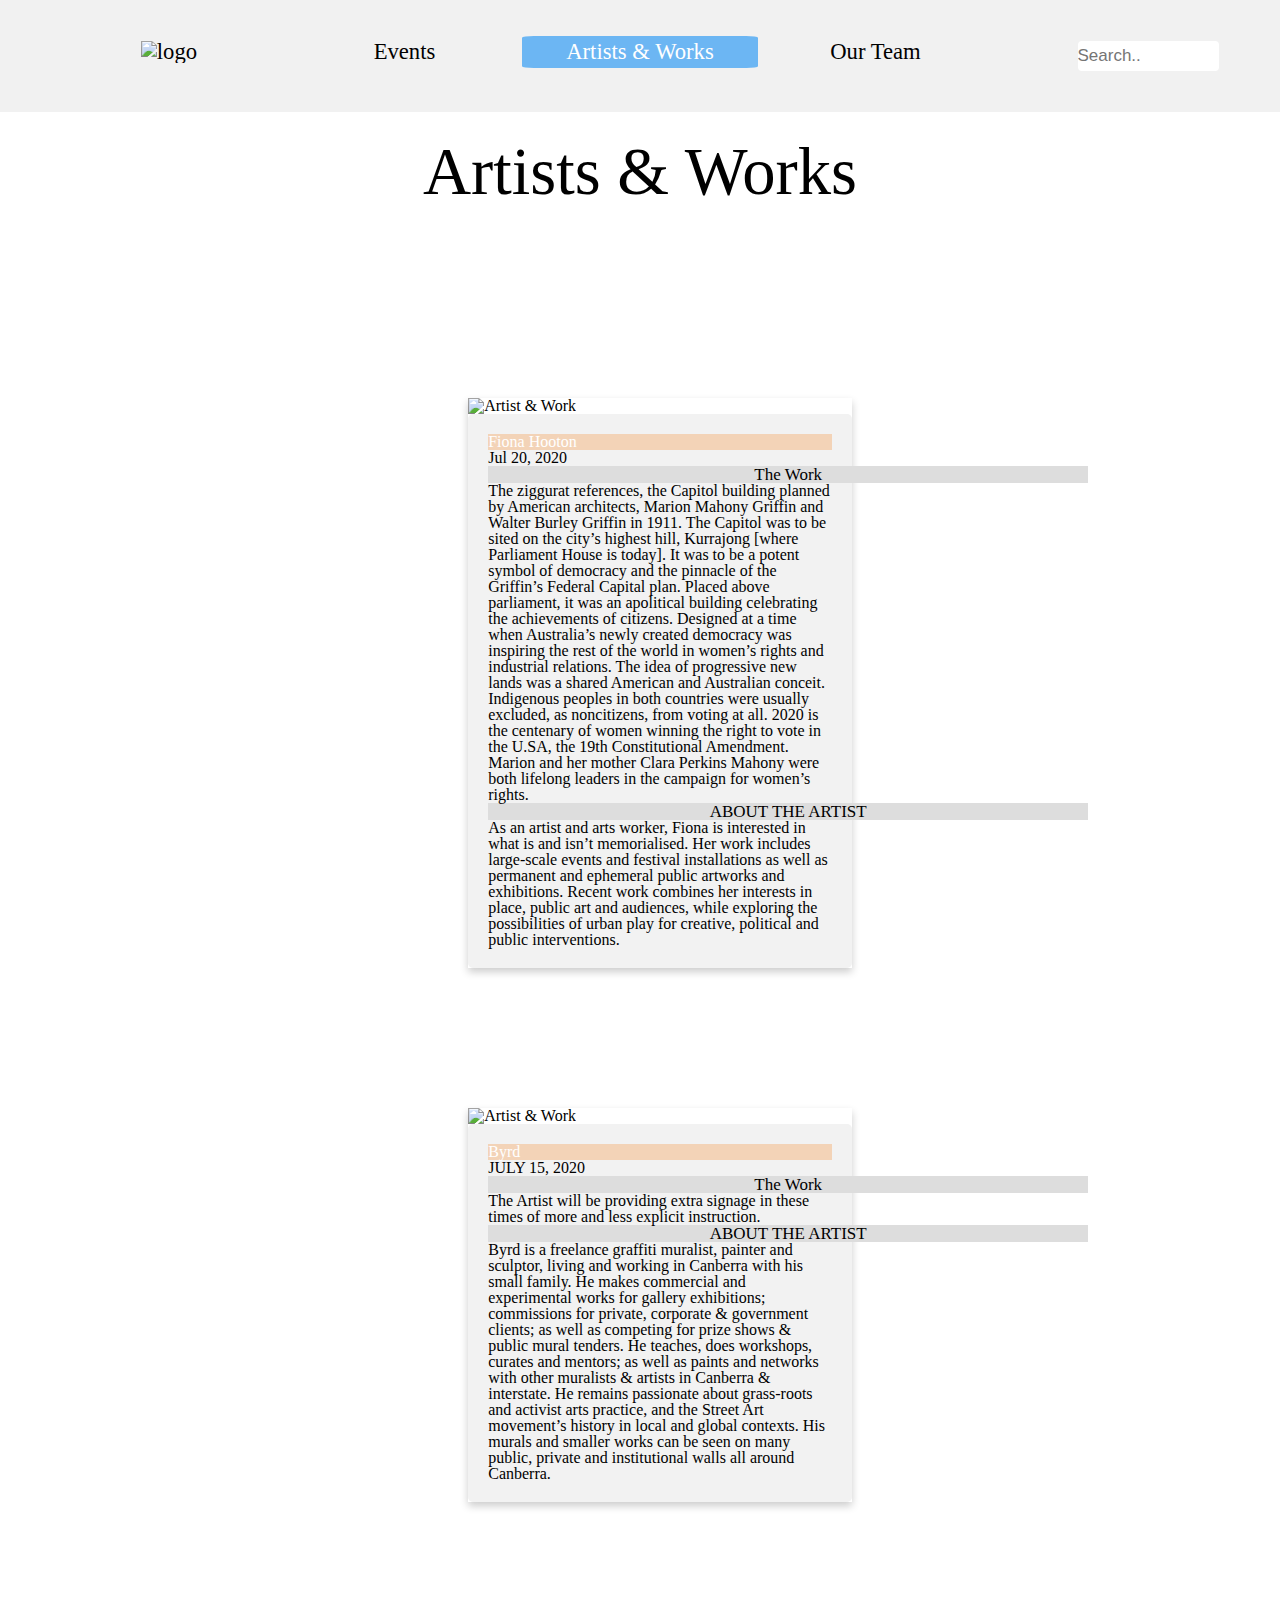
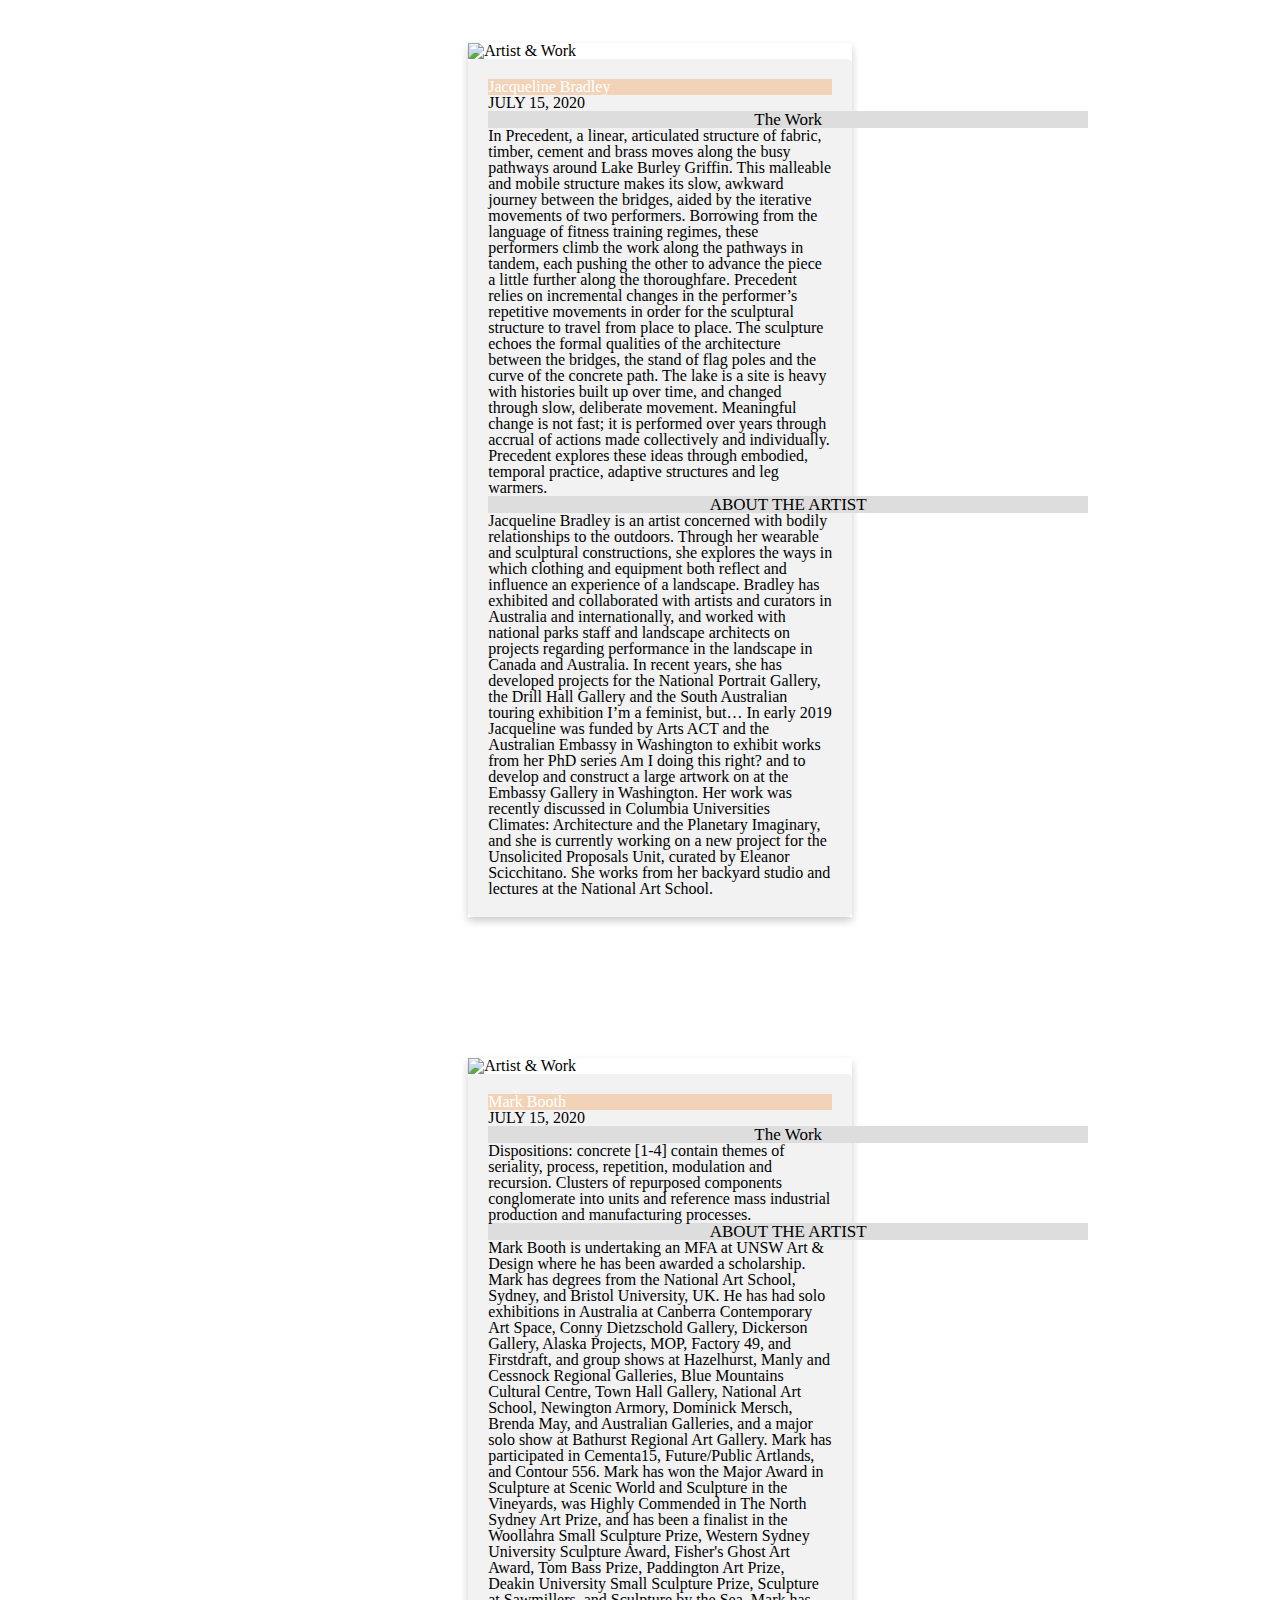
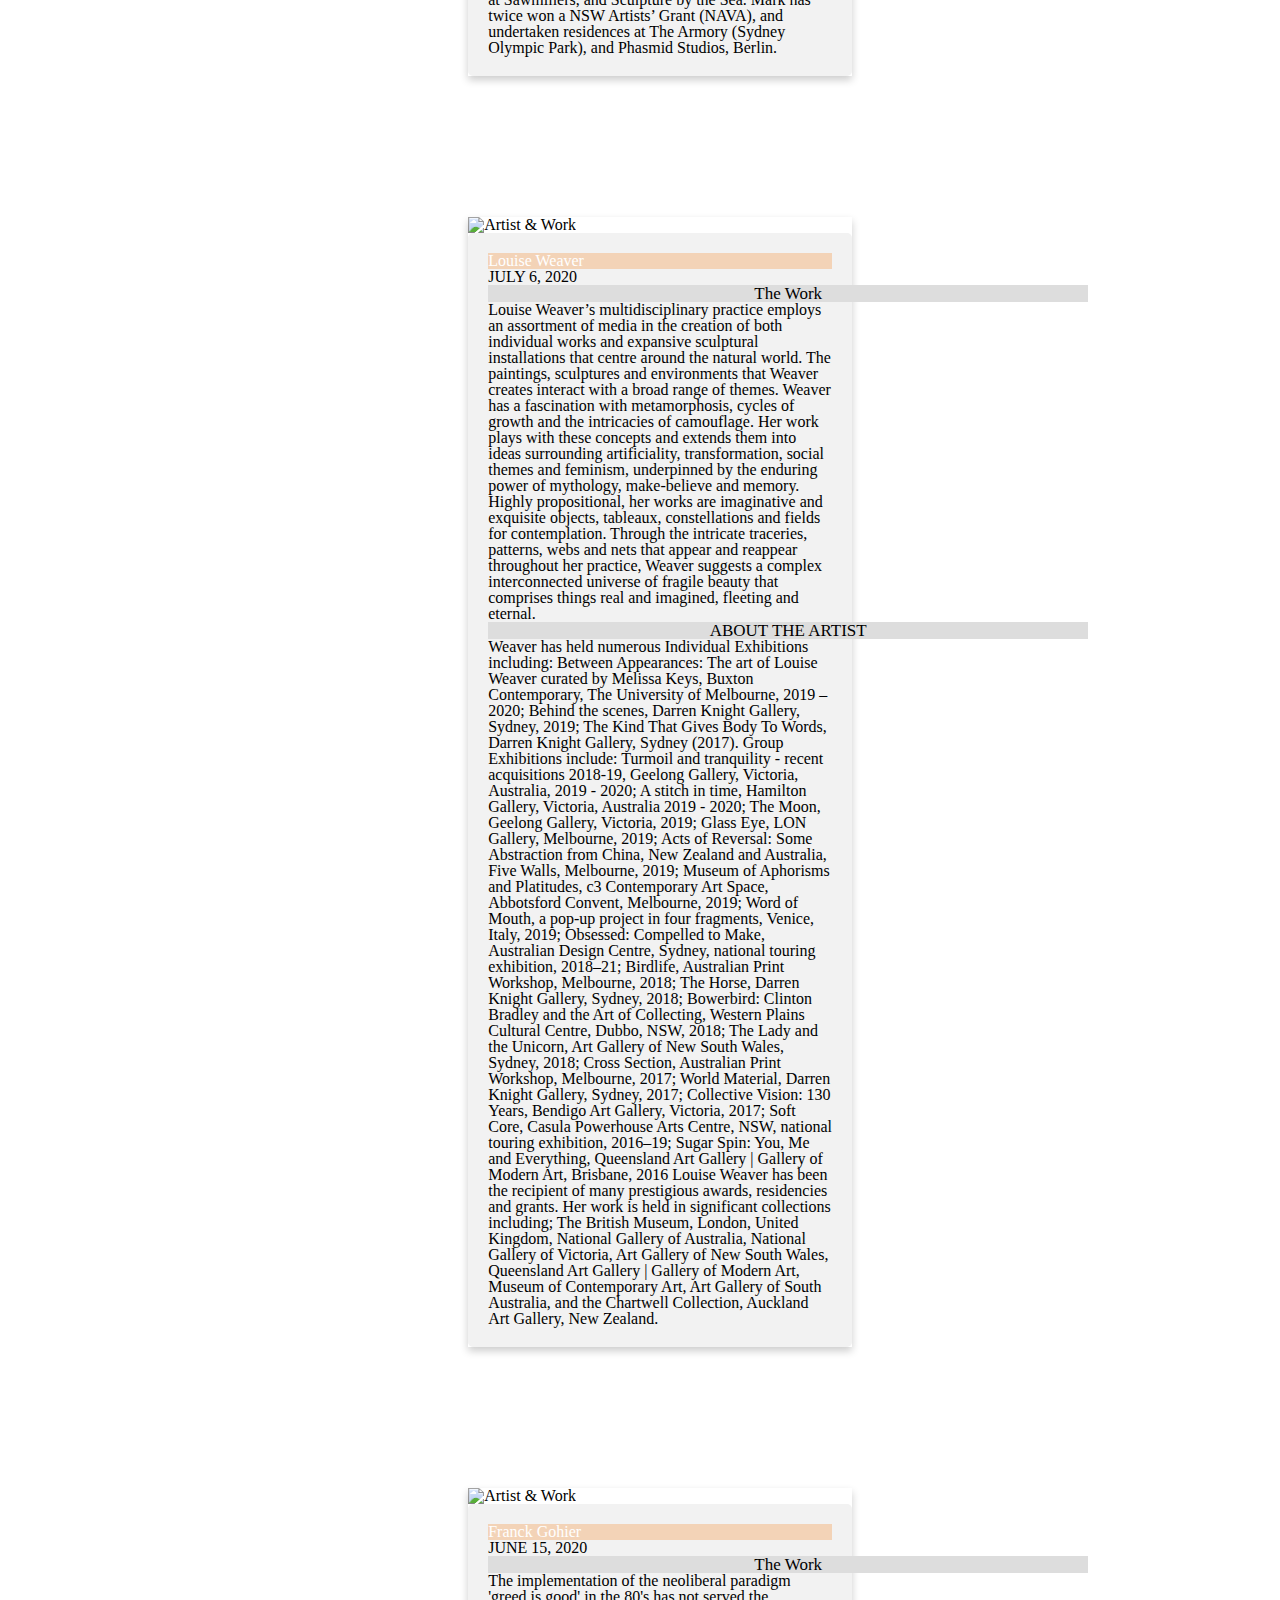
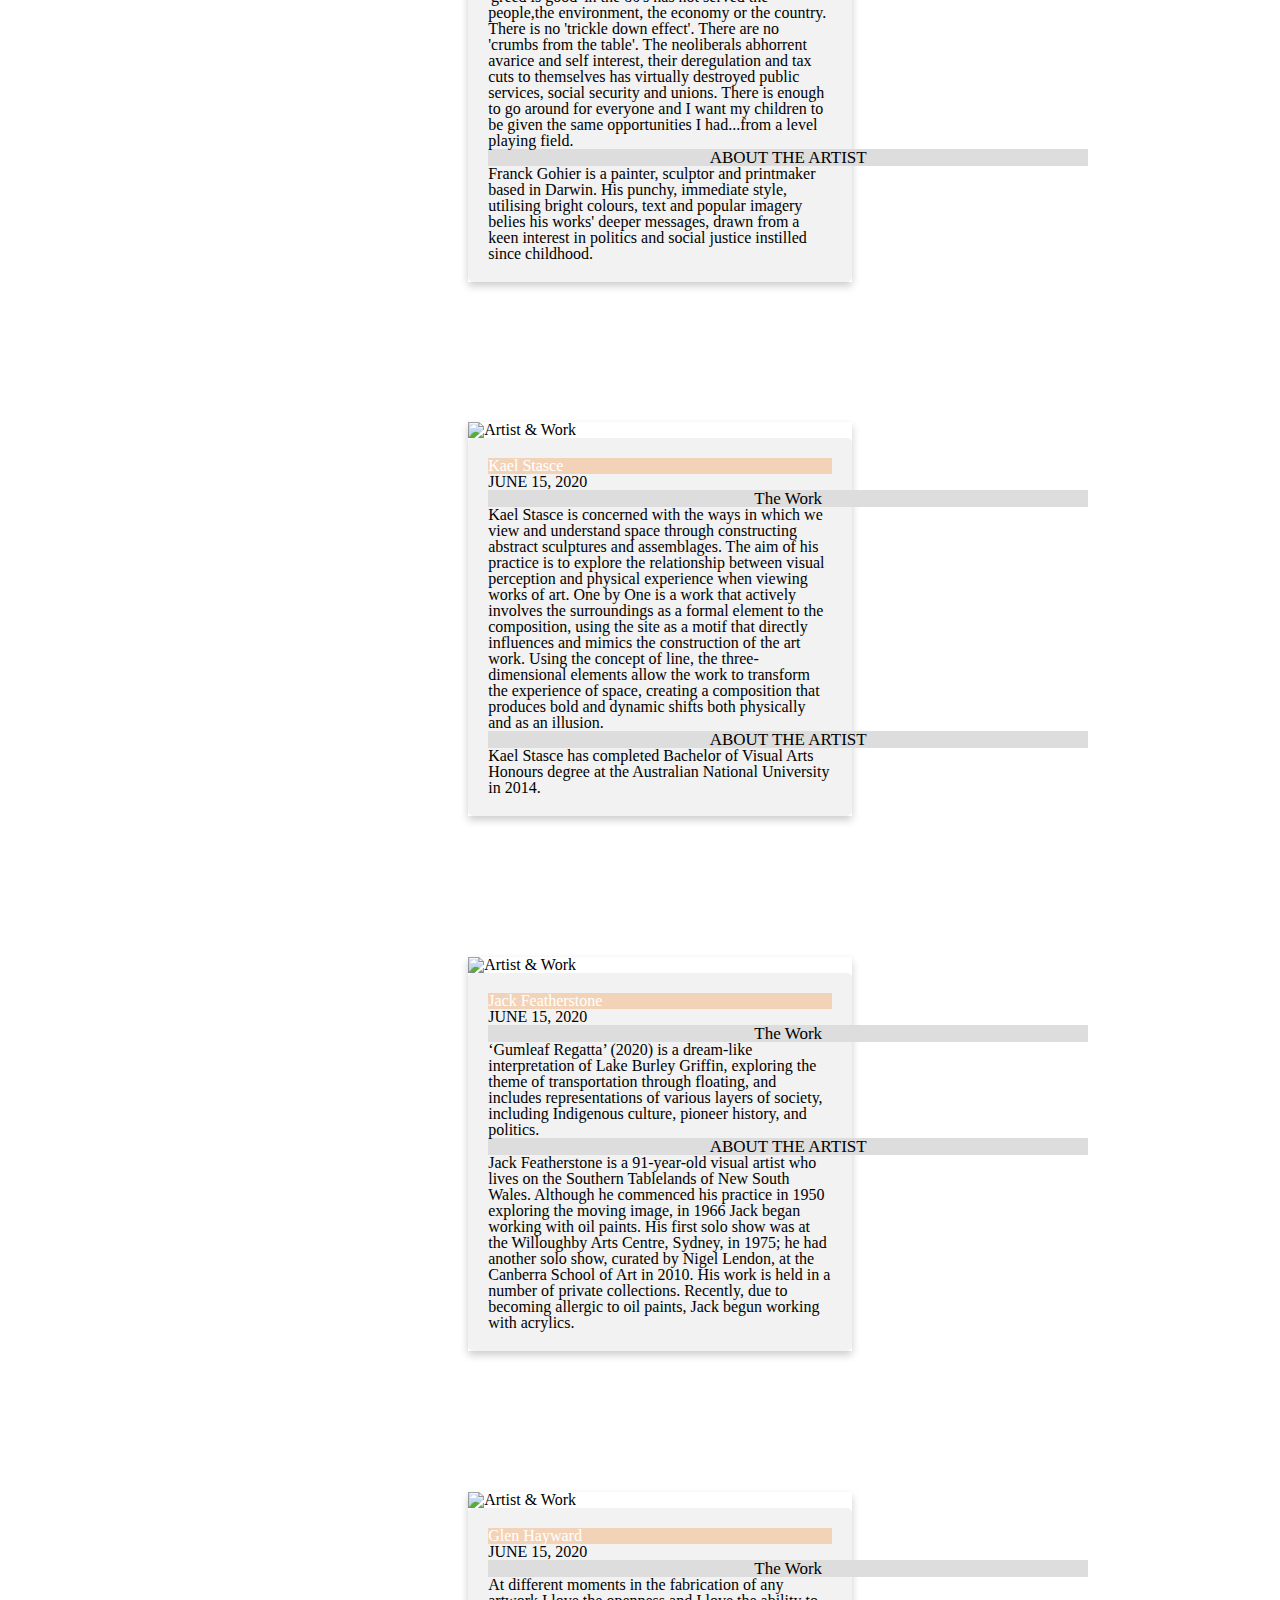
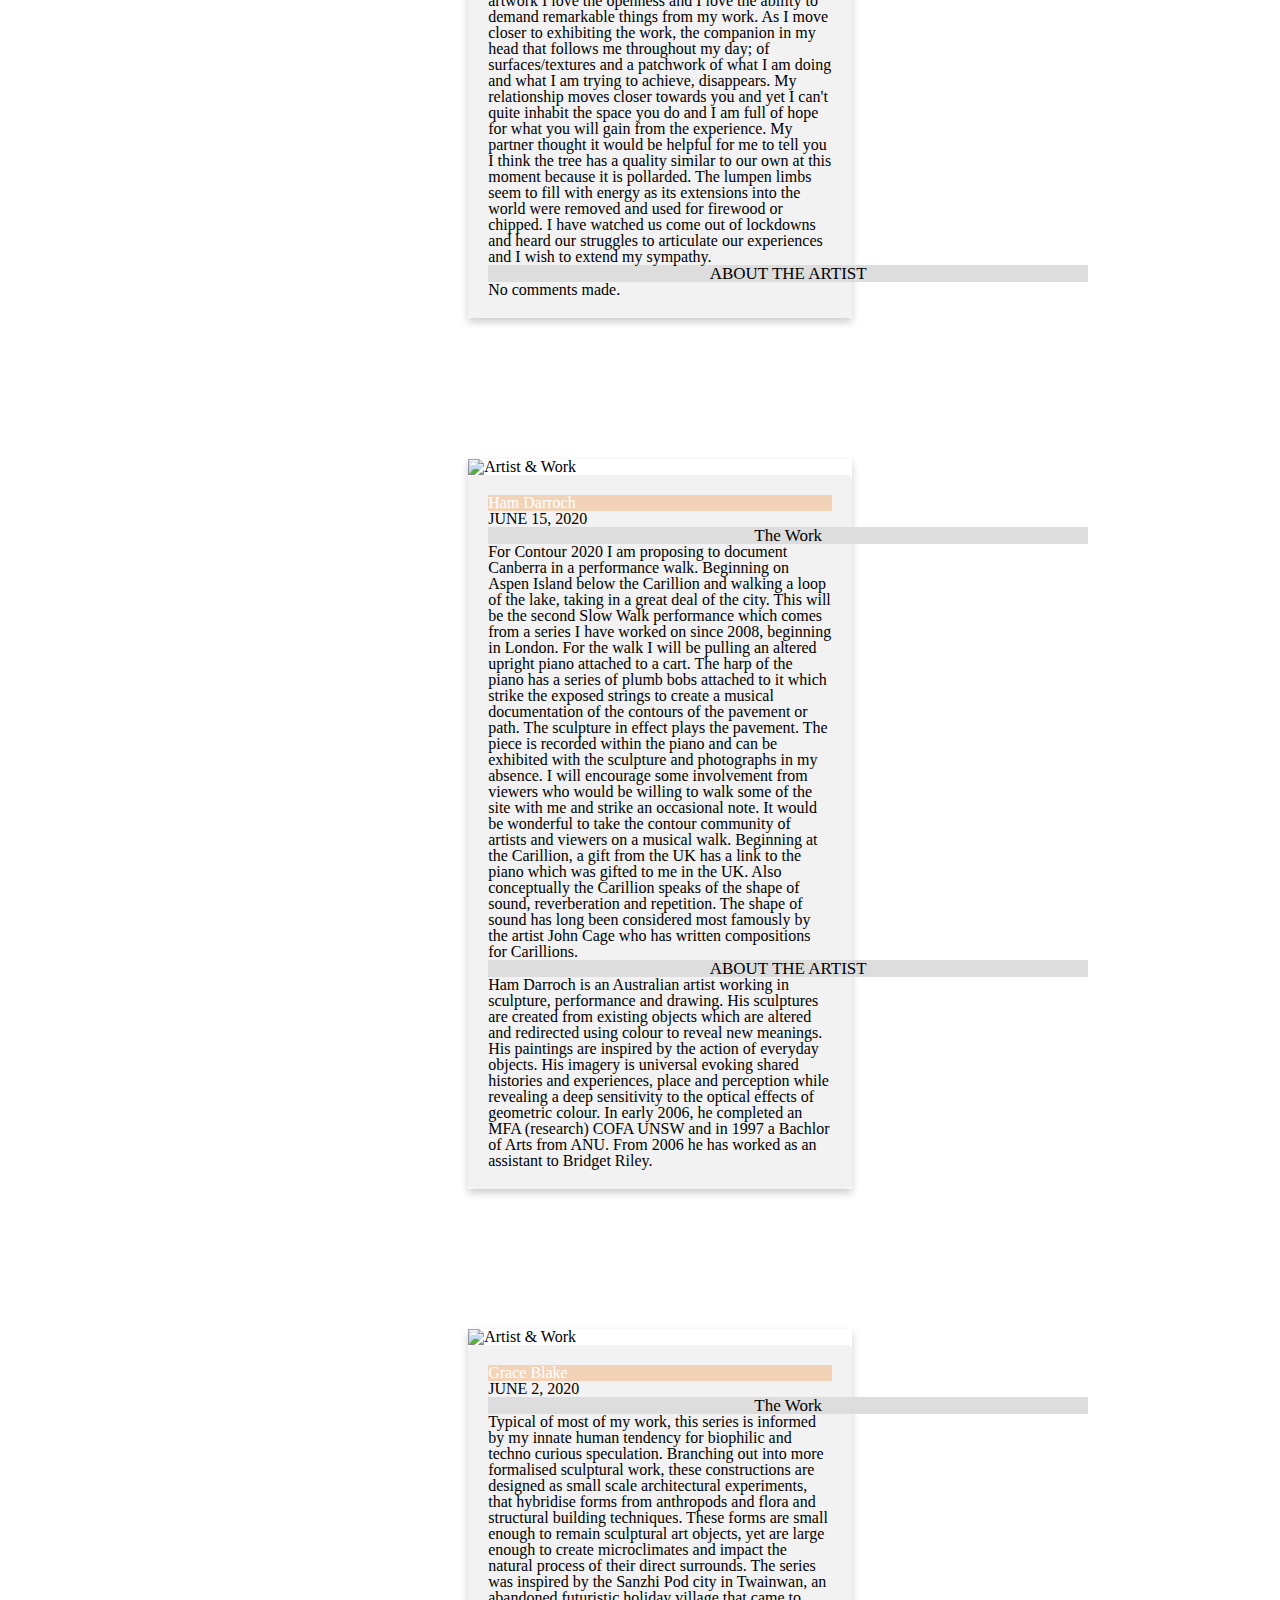
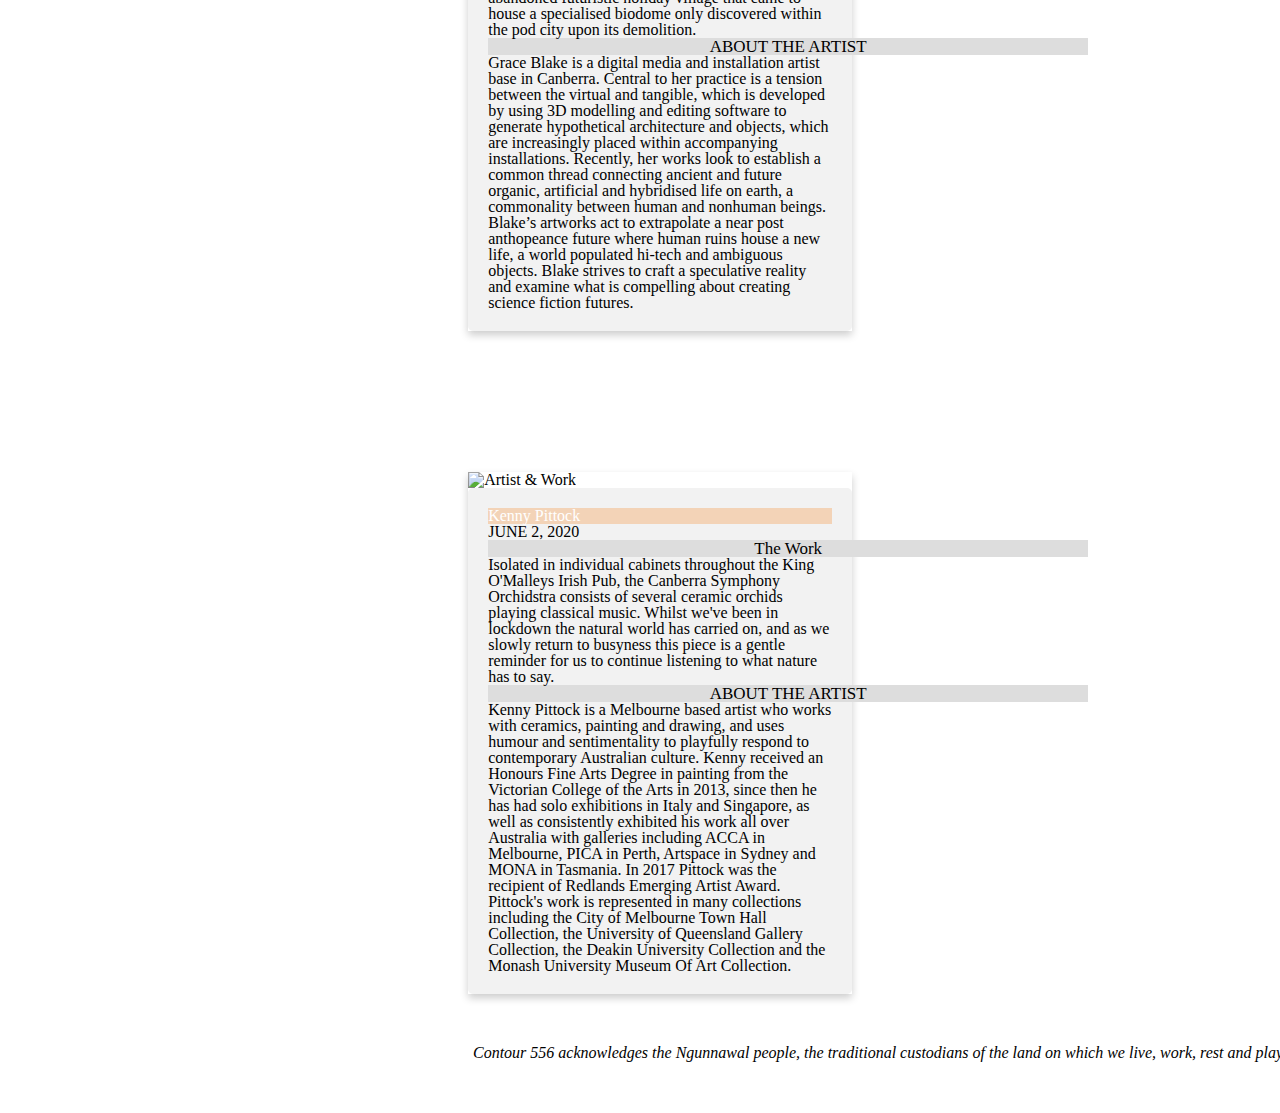
==== commit 2b70e42b: "header response updated + image link issue resolved" ====
--- a/Artists.html
+++ b/Artists.html
@@ -28,7 +28,7 @@
 <div class="column2">
 <div class="row">
 <div class="column"> <div class="card">
-<img src="/Users/dylan/Desktop/UNI/Yr2/11056/11056 website/assets/images/artists image 1.jpg" alt="Artist & Work" style="width:100%">
+<img src="https://images.squarespace-cdn.com/content/v1/5e142229c73726304407e983/1604381243910-2HFA9HWSRRZ4Z4D7YIAV/In+the+Spirit_w-4479.jpg?format=750w" alt="Artist & Work" style="width:100%">
 <div class="container">
 <h2> Fiona Hooton</h2>
 <p class="title"> Jul 20, 2020</p>
@@ -54,7 +54,7 @@
 <div class="row">
 <div class="column">
 <div class="card">
-<img src="/Users/dylan/Desktop/UNI/Yr2/11056/11056 website/assets/images/artists image2.jpg" alt="Artist & Work" style="width:100%">
+<img src="https://images.squarespace-cdn.com/content/v1/5e142229c73726304407e983/1595208502803-D91G2VV3C6PEZWIH7USH/byrd+2.jpg?format=1500w" alt="Artist & Work">
 <div class="container">
 <h2>Byrd</h2>
 <p class="title"> JULY 15, 2020 </p>
@@ -73,7 +73,7 @@
 <div class="row">
 <div class="column">
 <div class="card">
-<img src="/Users/dylan/Desktop/UNI/Yr2/11056/11056 website/assets/images/artists image3.jpg" alt="Artist & Work" style="width:100%">
+<img src="https://images.squarespace-cdn.com/content/v1/5e142229c73726304407e983/1604036622954-79P2ZRK72KBT4QAKSYQD/JB+17+Oct+7+step+wide+banner.jpg?format=500w" alt="Artist & Work">
 <div class="container">
 <h2>Jacqueline Bradley</h2>
 <p class="title"> JULY 15, 2020 </p>
@@ -94,7 +94,7 @@
 <div class="row">
 <div class="column">
 <div class="card">
-<img src="/Users/dylan/Desktop/UNI/Yr2/11056/11056 website/assets/images/artists image4.jpg" alt="Artist & Work" style="width:100%">
+<img src="https://images.squarespace-cdn.com/content/v1/5e142229c73726304407e983/1604037400504-J1WVVD2MKS0DVPV51S1W/MBooth+2+view+to+museum.jpg?format=500w" alt="Artist & Work">
 <div class="container">
 <h2>Mark Booth</h2>
 <p class="title"> JULY 15, 2020 </p>
@@ -113,7 +113,7 @@
 <div class="row">
 <div class="column">
 <div class="card">
-<img src="/Users/dylan/Desktop/UNI/Yr2/11056/11056 website/assets/images/artists image5.jpg" alt="Artist & Work" style="width:100%">
+<img src="https://images.squarespace-cdn.com/content/v1/5e142229c73726304407e983/1598836219253-I4P77WDC07Z2U0ZMER5R/Behind%2Bthe%2BScenes.jpg?format=500w" alt="Artist & Work">
 <div class="container">
 <h2>Louise Weaver</h2>
 <p class="title"> JULY 6, 2020 </p>
@@ -138,7 +138,7 @@
 <div class="row">
 <div class="column">
 <div class="card">
-<img src="/Users/dylan/Desktop/UNI/Yr2/11056/11056 website/assets/images/artists image6.jpg" alt="Artist & Work" style="width:100%">
+<img src="https://images.squarespace-cdn.com/content/v1/5e142229c73726304407e983/1606714782925-Z7JZ3WOZX2FWWYK77AFK/FG+all+works+and+sign.jpg?format=1500w" alt="Artist & Work" >
 <div class="container">
 <h2>Franck Gohier</h2>
 <p class="title"> JUNE 15, 2020 </p>
@@ -157,7 +157,7 @@
 <div class="row">
 <div class="column">
 <div class="card">
-<img src="/Users/dylan/Desktop/UNI/Yr2/11056/11056 website/assets/images/artists image7.jpg" alt="Artist & Work" style="width:100%">
+<img src="https://images.squarespace-cdn.com/content/v1/5e142229c73726304407e983/1604623399945-LKSSYEX0W38QWXDBFTUI/KS+4+profile+through+bars.jpg?format=500w" alt="Artist & Work" >
 <div class="container">
 <h2>Kael Stasce</h2>
 <p class="title"> JUNE 15, 2020 </p>
@@ -176,7 +176,7 @@
 <div class="row">
 <div class="column">
 <div class="card">
-<img src="/Users/dylan/Desktop/UNI/Yr2/11056/11056 website/assets/images/artists image8.jpg" alt="Artist & Work" style="width:100%">
+<img src="https://images.squarespace-cdn.com/content/v1/5e142229c73726304407e983/1606715030124-5G4E513FZ2XD7HNVVDOL/JF+ful+work.jpg?format=500w" alt="Artist & Work">
 <div class="container">
 <h2>Jack Featherstone</h2>
 <p class="title"> JUNE 15, 2020 </p>
@@ -195,7 +195,7 @@
 <div class="row">
 <div class="column">
 <div class="card">
-<img src="/Users/dylan/Desktop/UNI/Yr2/11056/11056 website/assets/images/artists image9.jpg" alt="Artist & Work" style="width:100%">
+<img src="https://images.squarespace-cdn.com/content/v1/5e142229c73726304407e983/1604035765912-IE25ZKDG55XVABQY3YKY/installed+black+mtn+tower.jpg?format=500w" alt="Artist & Work" >
 <div class="container">
 <h2>Glen Hayward</h2>
 <p class="title"> JUNE 15, 2020 </p>
@@ -213,7 +213,7 @@
 <div class="row">
 <div class="column">
 <div class="card">
-<img src="/Users/dylan/Desktop/UNI/Yr2/11056/11056 website/assets/images/artists image10.jpg" alt="Artist & Work" style="width:100%">
+<img src="https://images.squarespace-cdn.com/content/v1/5e142229c73726304407e983/1604030459991-4SOAOWY9NXJDJCTIIMTN/HD%2Bpedestrian%2Bcrossing.jpg?format=500w" alt="Artist & Work" >
 <div class="container">
 <h2>Ham Darroch</h2>
 <p class="title"> JUNE 15, 2020 </p>
@@ -232,7 +232,7 @@
 <div class="row">
 <div class="column">
 <div class="card">
-<img src="/Users/dylan/Desktop/UNI/Yr2/11056/11056 website/assets/images/artists image11.jpg" alt="Artist & Work" style="width:100%">
+<img src="https://images.squarespace-cdn.com/content/v1/5e142229c73726304407e983/1604036212086-7F8QQ8W6RELWK0OAXSOI/GB+4+lake.jpg?format=500w" alt="Artist & Work" >
 <div class="container">
 <h2>Grace Blake</h2>
 <p class="title"> JUNE 2, 2020 </p>
@@ -251,7 +251,7 @@
 <div class="row">
 <div class="column">
 <div class="card">
-<img src="/Users/dylan/Desktop/UNI/Yr2/11056/11056 website/assets/images/artist image 12.jpg" alt="Artist & Work" style="width:100%">
+<img src="https://images.squarespace-cdn.com/content/v1/5e142229c73726304407e983/1604547578650-4SYBFSWURWHVC735LMUF/KP+5.+string+quartet+horizontal.jpg?format=500w" alt="Artist & Work" >
 <div class="container">
 <h2>Kenny Pittock</h2>
 <p class="title"> JUNE 2, 2020 </p>
--- a/assets/css/styles.css
+++ b/assets/css/styles.css
@@ -73,6 +73,7 @@
     overflow: hidden;
     background-color: #e9e9e9;
     width: 100%;
+    height: auto;
 
   }
   
@@ -82,12 +83,11 @@
     display: block;
     color: black;
     text-align: center;
-    padding: 5px 5px;
+    padding: 5px 0;
     text-decoration: none;
     font-size: 17pt;
     width: 20%;
     height: auto;
-    text-align: center;
     margin-top: 10px;
 
   }
@@ -96,6 +96,8 @@
   .topnav a:hover {
     background-color: #ddd;
     color: black;
+    width: 20%;
+    height: auto;
   }
   
   /* Style the "active" element to highlight the current page */
@@ -115,25 +117,39 @@
     margin-right: 10px;
     font-size: 17px;
     width: 12%;
+    padding: 5px 0;
   }
   
   /* When the screen is less than 600px wide, stack the links and the search field vertically instead of horizontally */
   @media screen and (max-width: 600px) {
     .topnav a, .topnav input[type=text] {
-      float: none;
+      float:inline-start;
       display: block;
       text-align: left;
-      width: 100%;
-      margin: 0;
-      padding: 14px;
+      width: 33.33%;
+      margin-top: 15px;
+      padding: 15px;
+      height: auto;
+      margin-left: 34%;
     }
-    .topnav input[type=text] {
-      border: 1px solid #ccc;
-      width: 33.33%;
-      height: auto;
-    }
-  }
-
+  
+  /* Change the color of links on hover */
+  .topnav a:hover {
+    background-color: #ddd;
+    color: black;
+    width: 33.33%;
+    height: auto;
+  }
+  
+  /* Style the "active" element to highlight the current page */
+  .topnav a.active {
+    background-color: #6cb6f3;
+    color: white;
+    width: 33.33%;
+    height: auto;
+  }
+  
+  }
 
   /* adjust characteristics of all 'buttons' */
   .button {
@@ -141,21 +157,20 @@
     outline: 0;
     padding: 5px 6px;
     color: black;
-    background-color: none;
+    background-color: #ddd;
     text-align: center;
     cursor: pointer;
-    width: 100%;
+    width: 33.33%;
     font-size: 17pt;
+    margin-left: 33.33%;
   }
   
   /* to adjust certain buttons*/
  
-  .button:hover {
-    background-color: #555;
-  }
-  .buttonlogo:hover {
-    background-color: #555;
-  }
+  button:hover {
+    background-color:  #6cb6f3;
+  }
+ 
   
   /* Add a black background color to search bar */
 .searchbar {
@@ -293,6 +308,7 @@
     background-color: none;
     text-align: center;
     cursor: pointer;
+    
 }
 
 .button2:hover{ 
@@ -300,6 +316,7 @@
     color: black;
     width: 100%;
     height: auto;
+    text-align: center;
 
 }
 
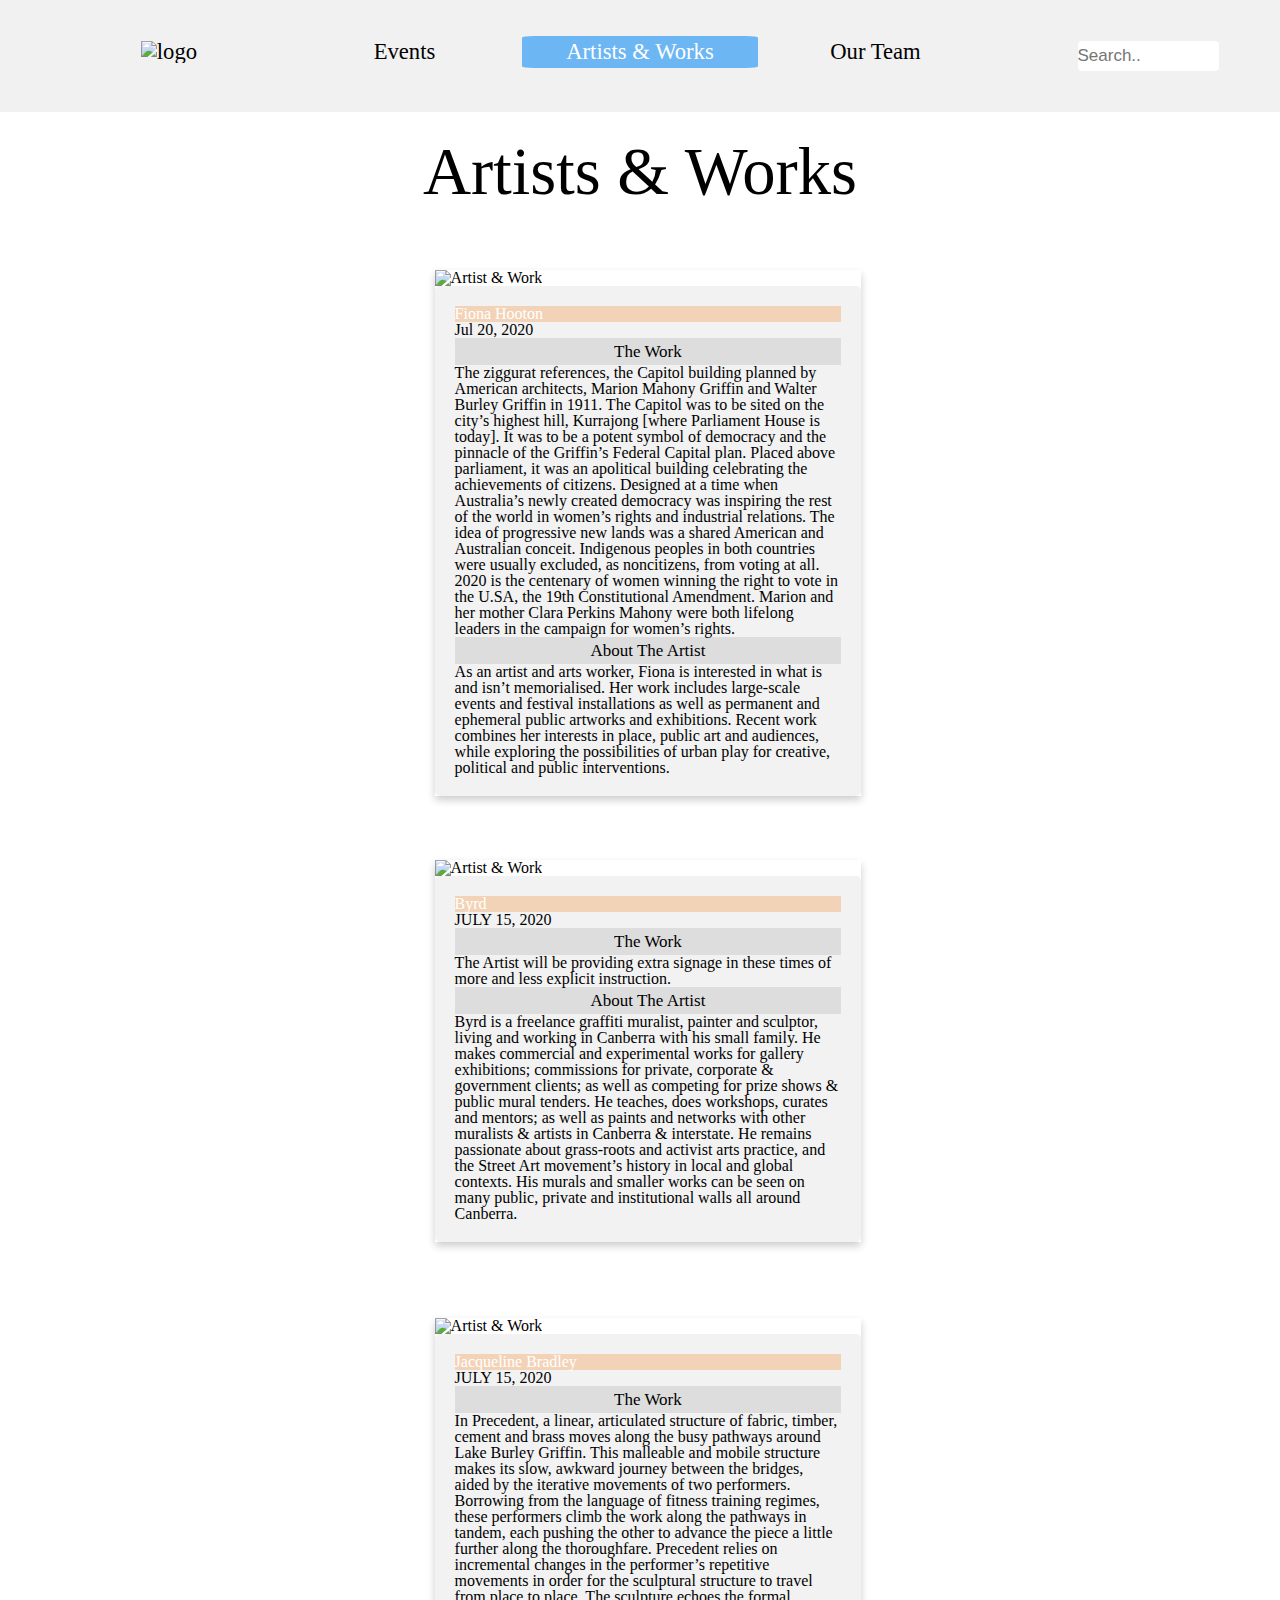
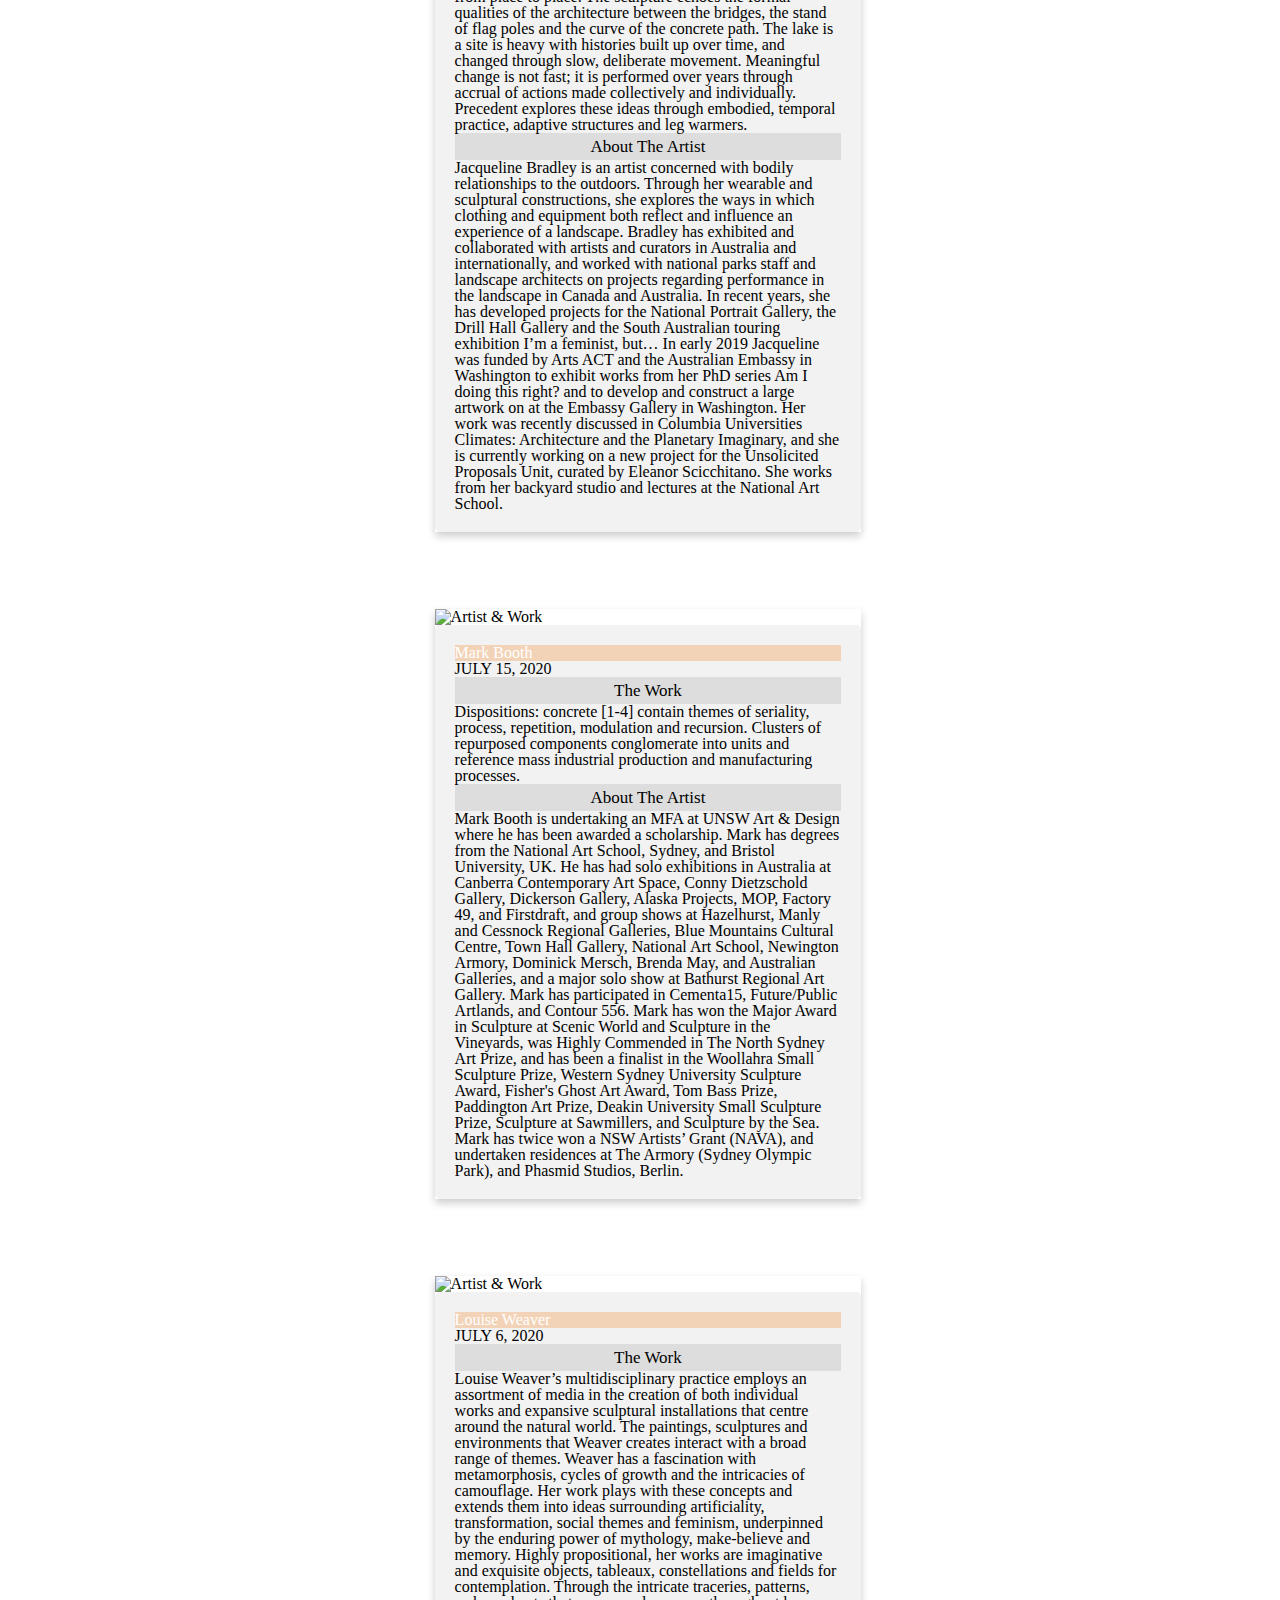
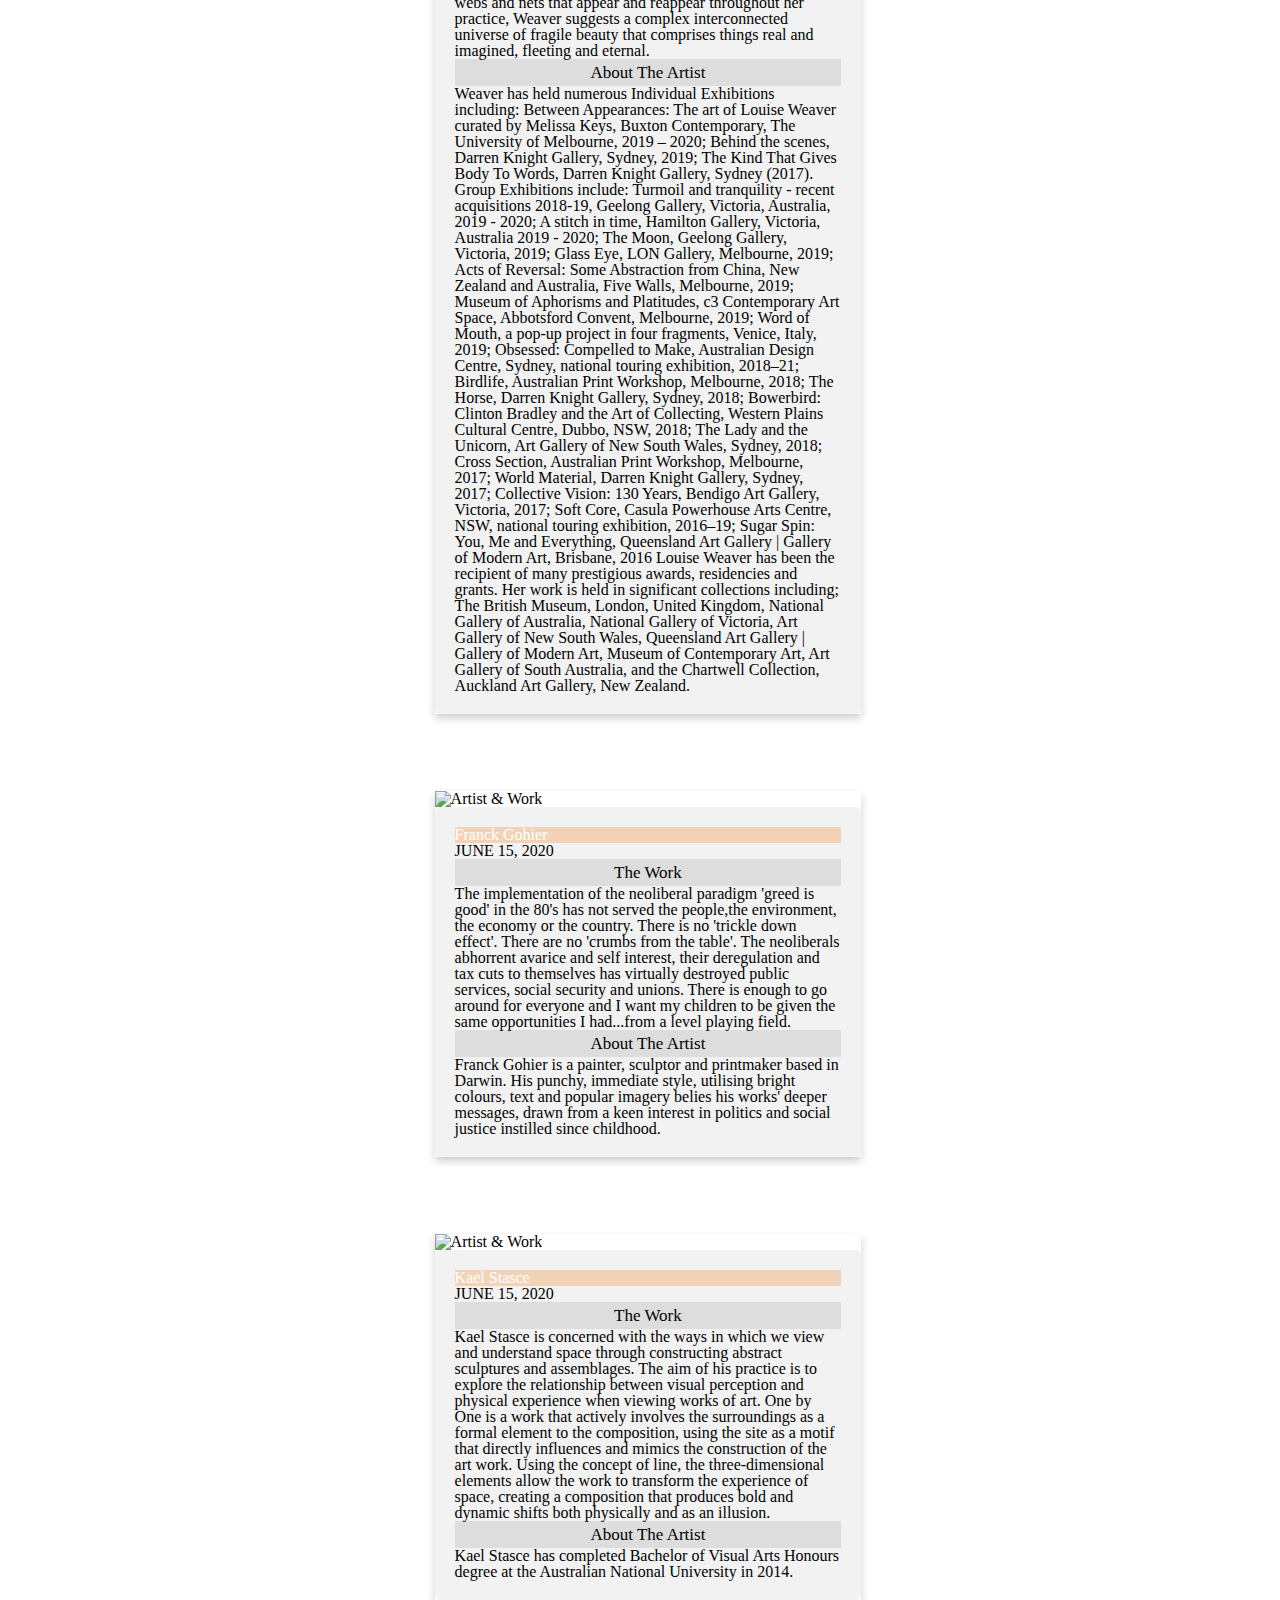
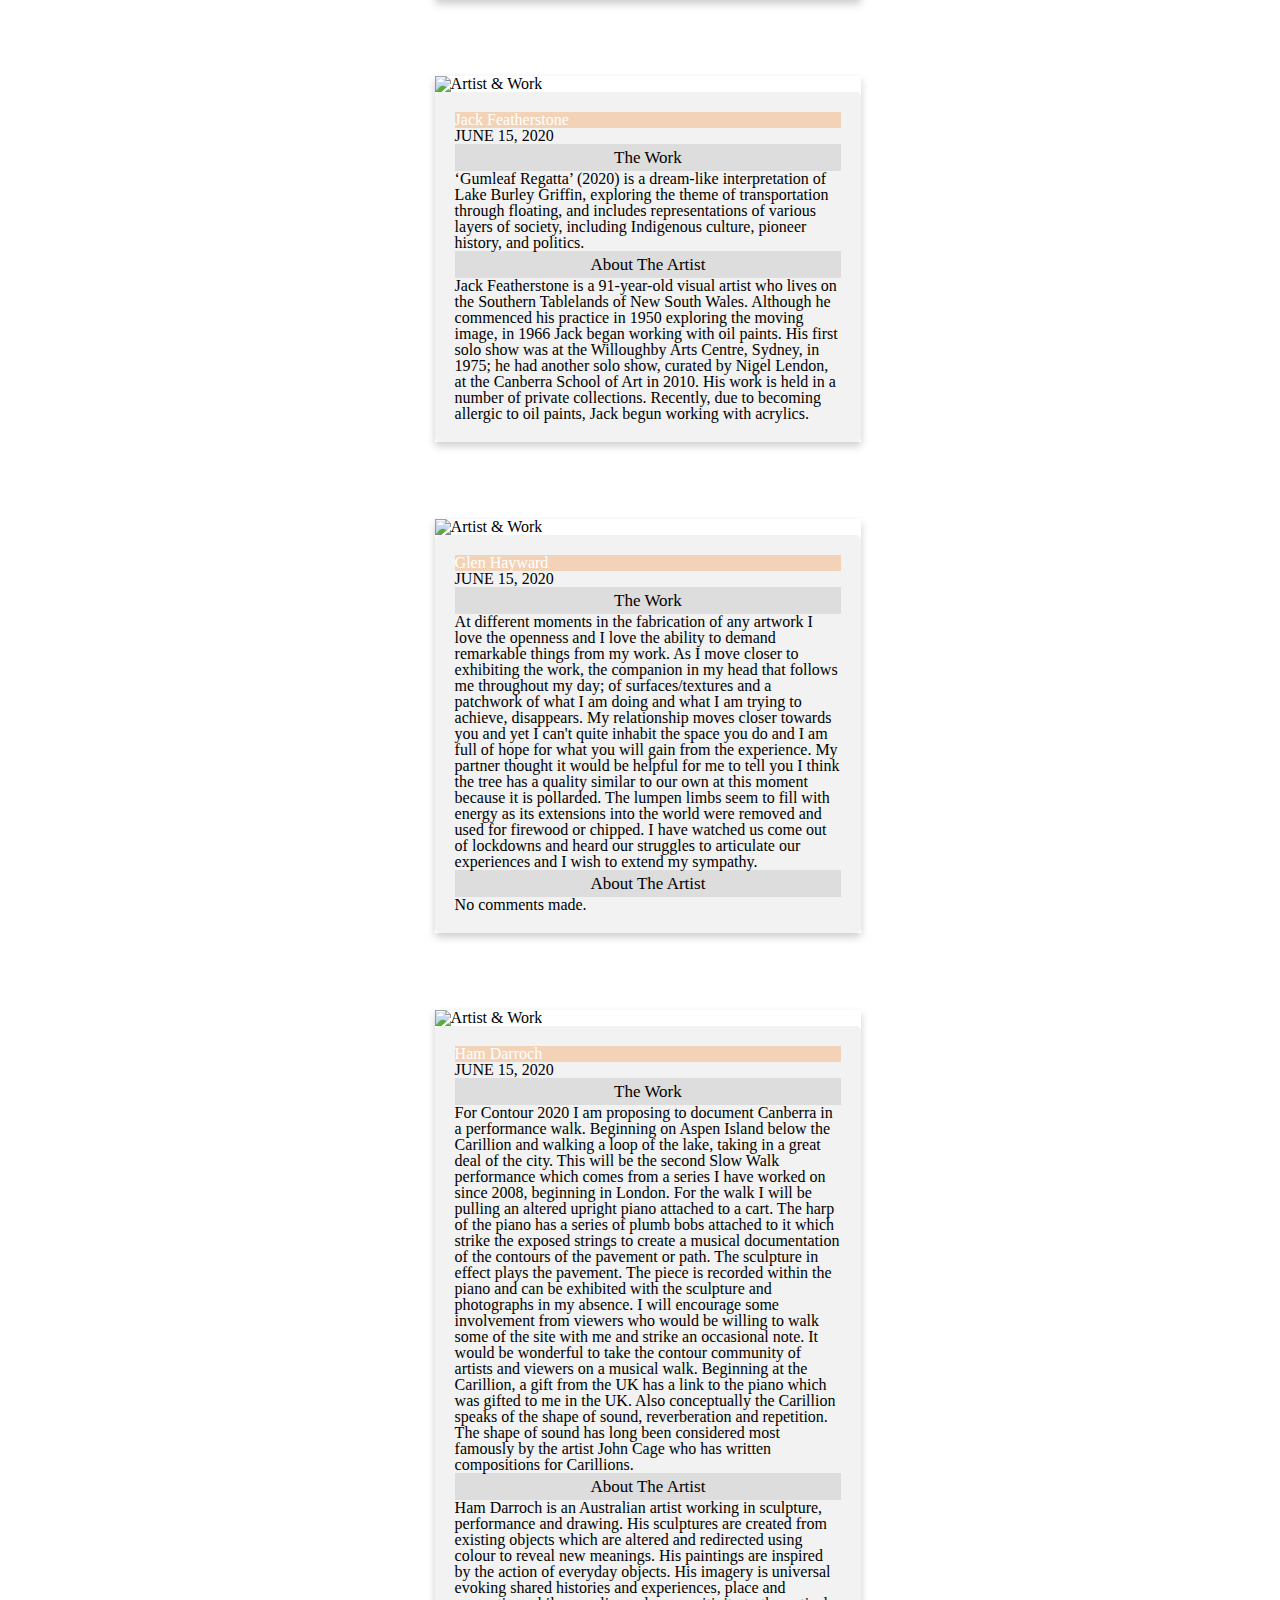
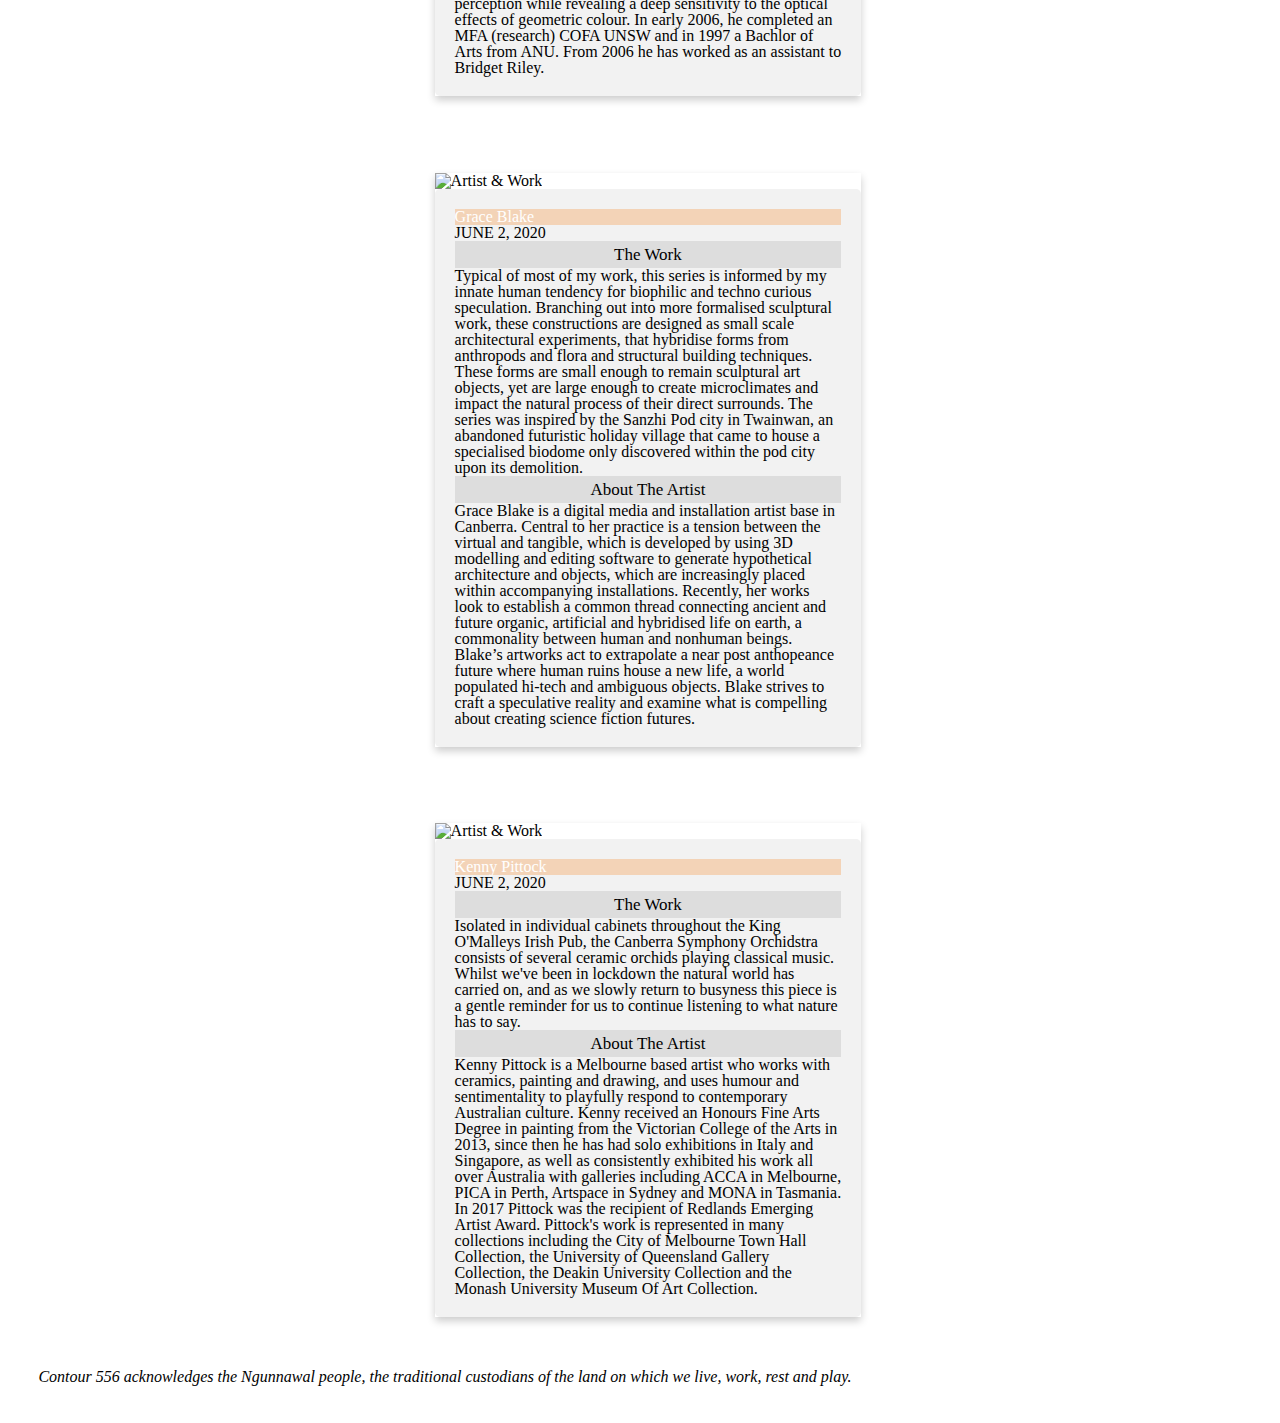
==== commit 2d1a3116: "response adjusted" ====
--- a/Artists.html
+++ b/Artists.html
@@ -25,9 +25,9 @@
 <h1>Artists & Works</h1>
       
 <!-- each set as below represents a 'card' with the artwork and about artist and artwork-->
-<div class="column2">
-<div class="row">
-<div class="column"> <div class="card">
+<div class="column">
+<div class="row">
+<div class="card">
 <img src="https://images.squarespace-cdn.com/content/v1/5e142229c73726304407e983/1604381243910-2HFA9HWSRRZ4Z4D7YIAV/In+the+Spirit_w-4479.jpg?format=750w" alt="Artist & Work" style="width:100%">
 <div class="container">
 <h2> Fiona Hooton</h2>
@@ -41,9 +41,9 @@
                      
                 2020 is the centenary of women winning the right to vote in the U.SA, the 19th Constitutional Amendment. Marion and her mother Clara Perkins Mahony were both lifelong leaders in the campaign for women’s rights.  
                 
-<h3> ABOUT THE ARTIST </h3>
+<h3> About The Artist </h3>
                 
-                As an  artist and arts worker, Fiona is interested in what is and isn’t  memorialised. Her work includes large-scale events and festival installations as well as permanent and ephemeral public artworks and exhibitions. Recent work combines her interests in place, public art and audiences, while exploring the possibilities of urban play for creative, political and public interventions. 
+<p>             As an  artist and arts worker, Fiona is interested in what is and isn’t  memorialised. Her work includes large-scale events and festival installations as well as permanent and ephemeral public artworks and exhibitions. Recent work combines her interests in place, public art and audiences, while exploring the possibilities of urban play for creative, political and public interventions. 
 </p>  
 </div>
 </div>
@@ -60,7 +60,7 @@
 <p class="title"> JULY 15, 2020 </p>
 <h3>The Work</h3>
 <p>The Artist will be providing extra signage in these times of more and less explicit instruction.</p>
-<h3> ABOUT THE ARTIST </h3>
+<h3> About The Artist </h3>
 <p>Byrd is a freelance graffiti muralist, painter and sculptor, living and working in Canberra with his small family. He makes commercial and experimental works for gallery exhibitions; commissions for private, corporate & government clients; as well as competing for prize shows & public mural tenders. He teaches, does workshops, curates and mentors; as well as paints and networks with other muralists & artists in Canberra & interstate. He remains passionate about grass-roots and activist arts practice, and the Street Art movement’s history in local and global contexts. His murals and smaller works can be seen on many public, private and institutional walls all around Canberra. 
 </p>
              
@@ -82,13 +82,13 @@
      
                 Precedent relies on incremental changes in the performer’s repetitive movements in order for the sculptural structure to travel from place to place. The sculpture echoes the formal qualities of the architecture between   the bridges, the stand of flag poles and the curve of the concrete path. The   lake is a site is heavy with histories built up over time, and changed through slow, deliberate movement. Meaningful change is not fast; it is performed over years through accrual of actions made collectively and individually. Precedent explores these ideas through embodied, temporal practice, adaptive structures and leg warmers.
 </p>
-<h3> ABOUT THE ARTIST </h3>
+<h3> About The Artist</h3>
 <p> Jacqueline Bradley is an artist concerned with bodily relationships to the outdoors. Through her wearable and sculptural constructions, she explores the ways in which clothing and equipment both reflect and influence an experience of a landscape.  Bradley has exhibited and collaborated with artists and curators in Australia and internationally, and worked with national parks staff and landscape architects on projects regarding performance in the landscape in Canada and Australia. In recent years, she has developed projects for the National Portrait Gallery, the Drill Hall Gallery and the South Australian touring exhibition I’m a feminist, but… In early 2019 Jacqueline was funded by Arts ACT and the Australian Embassy in Washington to exhibit works from her PhD series Am I doing this right? and to develop and construct a large artwork on at the Embassy Gallery in Washington. Her work was recently discussed in Columbia Universities Climates: Architecture and the Planetary Imaginary, and she is currently working on a new project for the Unsolicited Proposals Unit, curated by Eleanor Scicchitano. She works from her backyard studio and lectures at the National Art School. 
 </p>    
 </div>
 </div>
 </div>
- </div>
+</div>
 
 
 <div class="row">
@@ -101,7 +101,7 @@
 <h3>The Work</h3>
 <p>Dispositions: concrete [1-4] contain themes of seriality, process, repetition, modulation and recursion. Clusters of repurposed components conglomerate into units and reference mass industrial production and manufacturing processes.
  </p>
-<h3> ABOUT THE ARTIST </h3>
+<h3> About The Artist </h3>
 <p>Mark Booth is undertaking an MFA at UNSW Art &amp; Design where he has been awarded a scholarship. Mark has degrees from the National Art School, Sydney, and Bristol University, UK. He has had solo exhibitions in Australia at Canberra Contemporary Art Space, Conny Dietzschold Gallery, Dickerson Gallery, Alaska Projects, MOP, Factory 49, and Firstdraft, and group shows at Hazelhurst, Manly and Cessnock Regional Galleries, Blue Mountains Cultural Centre, Town Hall Gallery, National Art School, Newington Armory, Dominick Mersch, Brenda May, and Australian Galleries, and a major solo show at Bathurst Regional Art Gallery. Mark has participated in Cementa15, Future/Public Artlands, and Contour 556. Mark has won the Major Award in Sculpture at Scenic World and Sculpture in the Vineyards, was Highly Commended in The North Sydney Art Prize, and has been a finalist in the Woollahra Small Sculpture Prize, Western Sydney University Sculpture Award, Fisher&#39;s Ghost Art Award, Tom Bass Prize, Paddington Art Prize, Deakin University Small Sculpture Prize, Sculpture at Sawmillers, and Sculpture by the Sea. Mark has twice won a NSW Artists’ Grant (NAVA), and undertaken residences at The Armory (Sydney Olympic Park), and Phasmid Studios, Berlin. 
 </p>
 </div>
@@ -122,7 +122,7 @@
 
                 transformation, social themes and feminism, underpinned by the enduring power of mythology, make-believe and memory. Highly propositional, her works are imaginative and exquisite objects, tableaux, constellations and fields for contemplation. Through the intricate traceries, patterns, webs and nets that appear and reappear throughout her practice, Weaver suggests a complex interconnected universe of fragile beauty that comprises things real and imagined, fleeting and eternal.
 </p>
-<h3> ABOUT THE ARTIST </h3>
+<h3> About The Artist </h3>
 <p>Weaver has held numerous Individual Exhibitions including:   Between Appearances: The art of Louise Weaver curated by Melissa Keys, Buxton   Contemporary, The University of Melbourne, 2019 – 2020; Behind the scenes,   Darren Knight Gallery, Sydney, 2019; The Kind That Gives Body To Words,   Darren Knight Gallery, Sydney (2017).
 
                 Group Exhibitions include: Turmoil and tranquility - recent acquisitions   2018-19, Geelong Gallery, Victoria, Australia, 2019 - 2020; A stitch in time,   Hamilton Gallery, Victoria, Australia 2019 - 2020; The Moon, Geelong Gallery,   Victoria, 2019; Glass Eye, LON Gallery, Melbourne, 2019; Acts of Reversal:   Some Abstraction from China, New Zealand and Australia, Five Walls,   Melbourne, 2019; Museum of Aphorisms and Platitudes, c3 Contemporary Art   Space, Abbotsford Convent, Melbourne, 2019; Word of Mouth, a pop-up project   in four fragments, Venice, Italy, 2019; Obsessed: Compelled to Make,   Australian Design Centre, Sydney, national touring exhibition, 2018–21;   Birdlife, Australian Print Workshop, Melbourne, 2018; The Horse, Darren   Knight Gallery, Sydney, 2018; Bowerbird: Clinton Bradley and the Art of   Collecting, Western Plains Cultural Centre, Dubbo, NSW, 2018; The Lady and   the Unicorn, Art Gallery of New South Wales, Sydney, 2018; Cross Section,   Australian Print Workshop, Melbourne, 2017; World Material, Darren Knight   Gallery, Sydney, 2017; Collective Vision: 130 Years, Bendigo Art Gallery,   Victoria, 2017; Soft Core, Casula Powerhouse Arts Centre, NSW, national   touring exhibition, 2016–19; Sugar Spin: You, Me and Everything, Queensland   Art Gallery | Gallery of Modern Art, Brisbane, 2016 
@@ -145,7 +145,7 @@
 <h3>The Work</h3>
 <p>The implementation of the neoliberal paradigm 'greed is good' in the 80's has not served the people,the environment, the economy or the country. There is no 'trickle down effect'. There are no 'crumbs from the table'. The neoliberals abhorrent avarice and self interest, their deregulation and tax cuts to themselves has virtually destroyed public services, social security and unions. There is enough to go around for   everyone and I want my children to be given the same opportunities I had...from a level playing field.
 </p>
-<h3> ABOUT THE ARTIST </h3>
+<h3> About The Artist </h3>
 <p>Franck Gohier is a painter, sculptor and printmaker based in Darwin. His punchy, immediate style, utilising bright colours, text and popular imagery belies his works' deeper messages, drawn from a keen interest in politics and social justice instilled since childhood.
 </p>
 </div>
@@ -164,7 +164,7 @@
 <h3>The Work</h3>
 <p>Kael Stasce is concerned with the ways in which we view and understand space through constructing abstract sculptures and assemblages. The aim of his practice is to explore the relationship between visual perception and physical experience when viewing works of art. One by One is a work that actively involves the surroundings as a formal element to the composition, using the site as a motif that directly influences and mimics the construction of the art work. Using the concept of line, the three-dimensional elements allow the work to transform the experience of space, creating a composition that produces bold and dynamic shifts both physically and as an illusion. 
 </p>
-<h3> ABOUT THE ARTIST </h3>
+<h3> About The Artist </h3>
  <p>Kael Stasce has completed Bachelor of Visual Arts Honours degree at the Australian National University in 2014.  
 </p>
 </div>
@@ -183,7 +183,7 @@
 <h3>The Work</h3>
 <p>‘Gumleaf Regatta’ (2020) is a dream-like interpretation of Lake Burley Griffin, exploring the theme of transportation through floating, and includes representations of various layers of society, including Indigenous culture, pioneer history, and politics.
 </p>
-<h3> ABOUT THE ARTIST </h3>
+<h3> About The Artist </h3>
 <p>Jack   Featherstone is a 91-year-old visual artist who lives on the Southern Tablelands of New South Wales. Although he commenced his practice in 1950 exploring the moving image, in 1966 Jack began working with oil paints. His first solo show was at the Willoughby Arts Centre, Sydney, in 1975; he had another solo show, curated by Nigel Lendon, at the Canberra School of Art in 2010. His work is held in a number of private collections. Recently, due to becoming allergic to oil paints, Jack begun working with acrylics.
 </p>
 </div>
@@ -202,7 +202,7 @@
 <h3>The Work</h3>
 <p> At different moments in the fabrication of any artwork I love the openness and I love the ability to demand remarkable things from my work. As I move closer to exhibiting the work, the companion in my head that follows me throughout my day; of surfaces/textures and a patchwork of what I am doing and what I am   trying to achieve, disappears. My relationship moves closer towards you and yet I can't quite inhabit the space you do and I am full of hope for what you will gain from the experience. My partner thought it would be helpful for me to tell you I think the tree has a quality similar to our own at this moment because it is pollarded. The lumpen limbs seem to fill with energy as its extensions into the world were removed and used for firewood or chipped. I have watched us come out of lockdowns and heard our struggles to articulate   our experiences and I wish to extend my sympathy.
 </p>
-<h3> ABOUT THE ARTIST </h3>
+<h3> About The Artist </h3>
 <p> No comments made.</p>
 </div>
 </div>
@@ -220,7 +220,7 @@
 <h3>The Work</h3>
 <P>For Contour 2020 I am proposing to document Canberra in a performance walk. Beginning on Aspen Island below the Carillion and walking a loop of the lake, taking in a great deal of the city. This will be the second Slow Walk performance which comes from a series I have worked on since 2008, beginning in London. For the walk I will be pulling an altered upright piano attached to a cart. The harp of the piano has a series of plumb bobs attached to it which strike the exposed strings to create a musical documentation of the contours of the pavement or path. The sculpture in effect plays the pavement. The piece is recorded within the piano and can be exhibited with the sculpture and photographs in my absence. I will encourage some involvement from viewers who would be willing to walk some of the site with me and strike an occasional note. It would be wonderful to take the contour community of artists and viewers on a musical walk.  Beginning at the Carillion, a gift from the UK has a link to the piano which was gifted to me in the UK. Also conceptually the Carillion speaks of the shape of sound, reverberation and repetition. The shape of sound has long been considered most famously by the artist John Cage who has written compositions for Carillions.
 </P>
-<h3> ABOUT THE ARTIST </h3>
+<h3> About The Artist </h3>
 <p>Ham   Darroch is an Australian artist working in sculpture, performance and  drawing. His sculptures are created from existing objects which are altered   and redirected using colour to reveal new meanings. His paintings are   inspired by the action of everyday objects. His imagery is universal evoking   shared histories and experiences, place and perception while revealing a deep   sensitivity to the optical effects of geometric colour. In early 2006, he   completed an MFA (research) COFA UNSW and in 1997 a Bachlor of Arts from ANU.   From 2006 he has worked as an assistant to Bridget Riley.
 </p>
 </div>
@@ -239,7 +239,7 @@
 <h3>The Work</h3>
 <p>Typical of most of my work, this series is informed by my innate human tendency for biophilic and techno curious speculation. Branching out into more formalised sculptural work, these constructions are designed as small scale architectural experiments, that hybridise forms from anthropods and flora and structural building techniques. These forms are small enough to remain sculptural art objects, yet are large enough to create microclimates and impact the natural process of their direct surrounds. The series was inspired by the Sanzhi Pod city in Twainwan, an abandoned futuristic holiday village that came to house a specialised biodome only discovered within the pod city upon its demolition. 
 </p>
-<h3> ABOUT THE ARTIST </h3>
+<h3>About The Artist </h3>
 <p>Grace Blake is a digital media and installation artist base in Canberra. Central to her practice is a tension between the virtual and tangible, which is developed by using 3D modelling and editing software to generate hypothetical architecture and objects, which are increasingly placed within accompanying installations. Recently, her works look to establish a common thread connecting ancient and future organic, artificial and hybridised life on earth, a commonality between human and nonhuman beings. Blake’s artworks act to extrapolate a near post anthopeance future where human ruins house a new life, a world populated hi-tech and ambiguous objects.  Blake strives to craft a speculative reality and examine what is compelling about creating science fiction futures. 
 </p>
 </div>
@@ -258,7 +258,7 @@
 <h3>The Work</h3>
 <p>Isolated in individual cabinets throughout the King O'Malleys Irish Pub, the Canberra Symphony Orchidstra consists of several ceramic orchids playing classical music. Whilst we've been in lockdown the natural world has carried on, and as we slowly return to busyness this piece is a gentle reminder for us to continue listening to what   nature has to say.
 </p>
-<h3> ABOUT THE ARTIST </h3>
+<h3> About The Artist </h3>
 <p>Kenny Pittock is a Melbourne based artist who works with ceramics, painting and drawing, and uses humour and sentimentality to playfully respond to contemporary Australian culture. Kenny received an Honours Fine Arts Degree in painting from the Victorian College of the Arts in 2013, since then he has had solo exhibitions in Italy and Singapore, as well as consistently exhibited his work all over Australia with galleries including ACCA in Melbourne, PICA in Perth, Artspace in Sydney and MONA in Tasmania. In 2017 Pittock was the recipient of Redlands Emerging Artist Award. Pittock's work is represented in many collections including the City of Melbourne Town Hall Collection, the University of Queensland Gallery Collection, the Deakin University Collection and the Monash University Museum Of Art Collection.
 </p>                                     
 </div>
@@ -273,6 +273,4 @@
 </footer>  
 
 
-</main>
-</body>
 </html>--- a/assets/css/styles.css
+++ b/assets/css/styles.css
@@ -17,8 +17,7 @@
     color: #000000;
     font-family: Lato;
     background-color: #ddd;
-    padding: none;
-    width: 600px;
+    padding: 5px;
     margin: 0 auto;
     font-size: 17px;
     text-align: center;
@@ -122,17 +121,20 @@
   
   /* When the screen is less than 600px wide, stack the links and the search field vertically instead of horizontally */
   @media screen and (max-width: 600px) {
-    .topnav a, .topnav input[type=text] {
-      float:inline-start;
+    .topnav a,.topnav input[type=text]  {
+      float:center;
       display: block;
-      text-align: left;
+      text-align: center;
       width: 33.33%;
       margin-top: 15px;
       padding: 15px;
       height: auto;
-      margin-left: 34%;
+      margin-left: 30%; 
+      margin-right: 33%;
     }
-  
+
+  
+
   /* Change the color of links on hover */
   .topnav a:hover {
     background-color: #ddd;
@@ -147,9 +149,11 @@
     color: white;
     width: 33.33%;
     height: auto;
-  }
-  
-  }
+  
+  }
+  }
+  
+
 
   /* adjust characteristics of all 'buttons' */
   .button {
@@ -163,6 +167,7 @@
     width: 33.33%;
     font-size: 17pt;
     margin-left: 33.33%;
+    font-family:;
   }
   
   /* to adjust certain buttons*/
@@ -251,34 +256,92 @@
 
 /* below is for artists and events pages*/
 
-/* Three columns side by side */
+/* vertical column ( Artists ) */
 .column {
-    float:left;
-    width: 30%;
-    height: auto;
-    margin-bottom: 1%;
-    margin-top: 10%;
-    margin-left: 2%;
-    margin-right: 0;
-    padding: 0 8px;
-  }
-  
-  /* to adjust only objects labled column2*/
-  .column2 {
-    float:left;
-    width: 100%;
+    float:center;
+    width: 33.33%;
     height: auto;
     margin-bottom: 1%;
     margin-top: 5%;
     margin-left: 33.33%;
-    margin-right: 0;
+    margin-right: 33.33%;
     padding: 0 8px;
   }
+   /* Responsive layout - makes a two column-layout instead of four columns  ( Our ) */
+   @media screen and (max-width: 900px) {
+    .column {
+      width: 100%;
+      margin-left: 0;
+      margin-right: 0;
+    }
+}
+  
+  /* to adjust only objects labled column2 ( our team vertical )*/
+  .column2, .h2 {
+    float: center;
+    width: 33.33%;
+    height: auto;
+    margin-bottom: 1%;
+    margin-top: 5%;
+    margin-left: 33.33%;
+    margin-right: 33.33%;
+    padding: 0 8px;
+  }
+   
+     /* Responsive layout - makes a two column-layout instead of four columns  ( Our Team ) */
+     @media screen and (max-width: 900px) {
+        .column2 {
+          width: 100%;
+         margin-left:0 ;
+         margin-top: 15%;
+        }
+    }
+    
+  /* to adjust only objects labled column3 horizontal ( Events )*/
+  .column3 {
+    float: left;
+    width: 20%;
+    height: auto;
+    margin-top: 8%;
+    margin-right: 0%;
+    margin-left: 3.8%;
+    padding: 5px 5px;
+
+        
+      }
+        
+      /* Clear floats after rows */ 
+      .row:after {
+        content: "";
+        display: table;
+        clear: both;
+      }
+    
+      
+      /* Responsive layout - makes a two column-layout instead of four columns  ( events ) */
+      @media screen and (max-width: 900px) {
+        .column3 {
+          width: 30%;
+          margin-left:10%;
+          margin-bottom: 10px;
+          
+        }
+      }
+      
+      /* makes 1 column */
+      @media screen and (max-width: 600px) {
+        .column3 {
+   width:100%;
+   margin-left:0%;
+        }
+      }
+  
+  
   
   /* Display the columns below each other instead of side by side on small screens */
   @media screen and (max-width: 600px) {
     .column {
-      width: 100%;
+      width: 33.33%;
       display: block;
     }
   }
@@ -356,6 +419,7 @@
     background-color: #f2f2f2;
     padding: 20px;
   }
+
   .footer {
       text-align: right;
       padding: 3%;
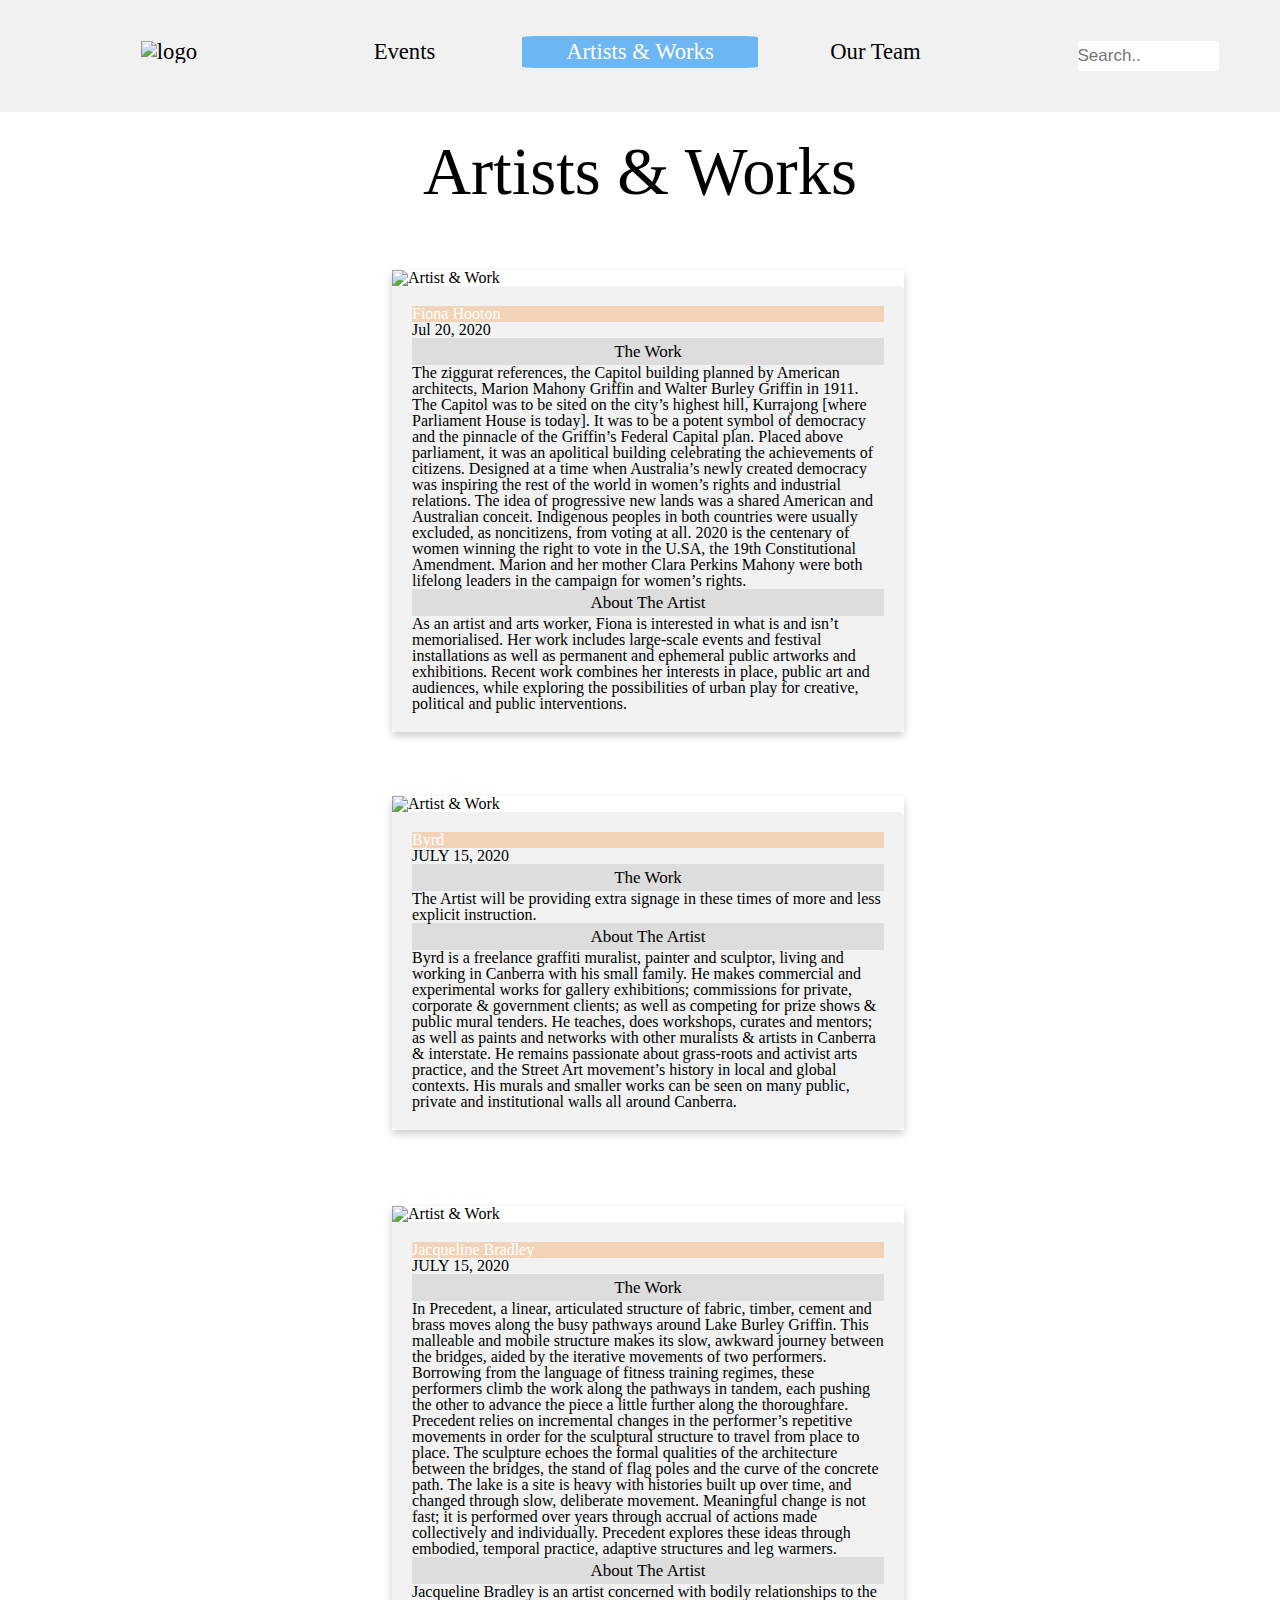
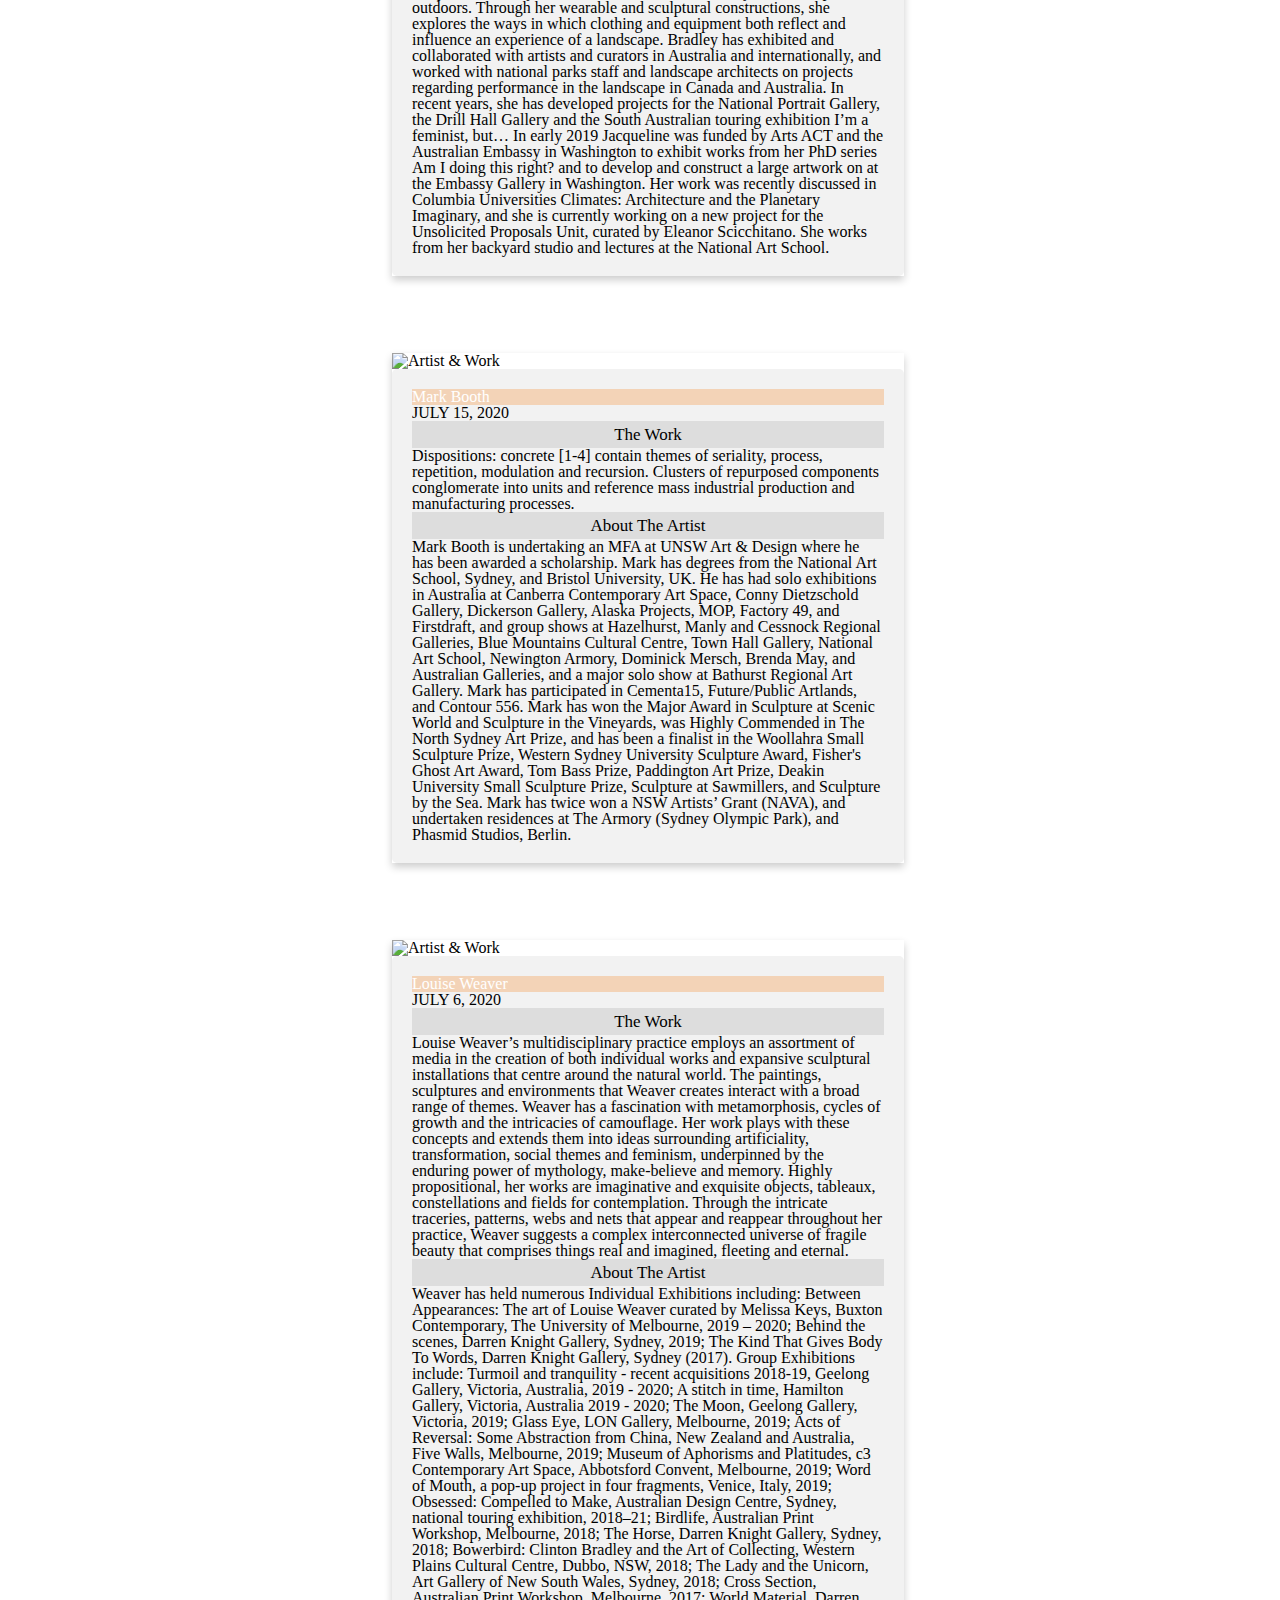
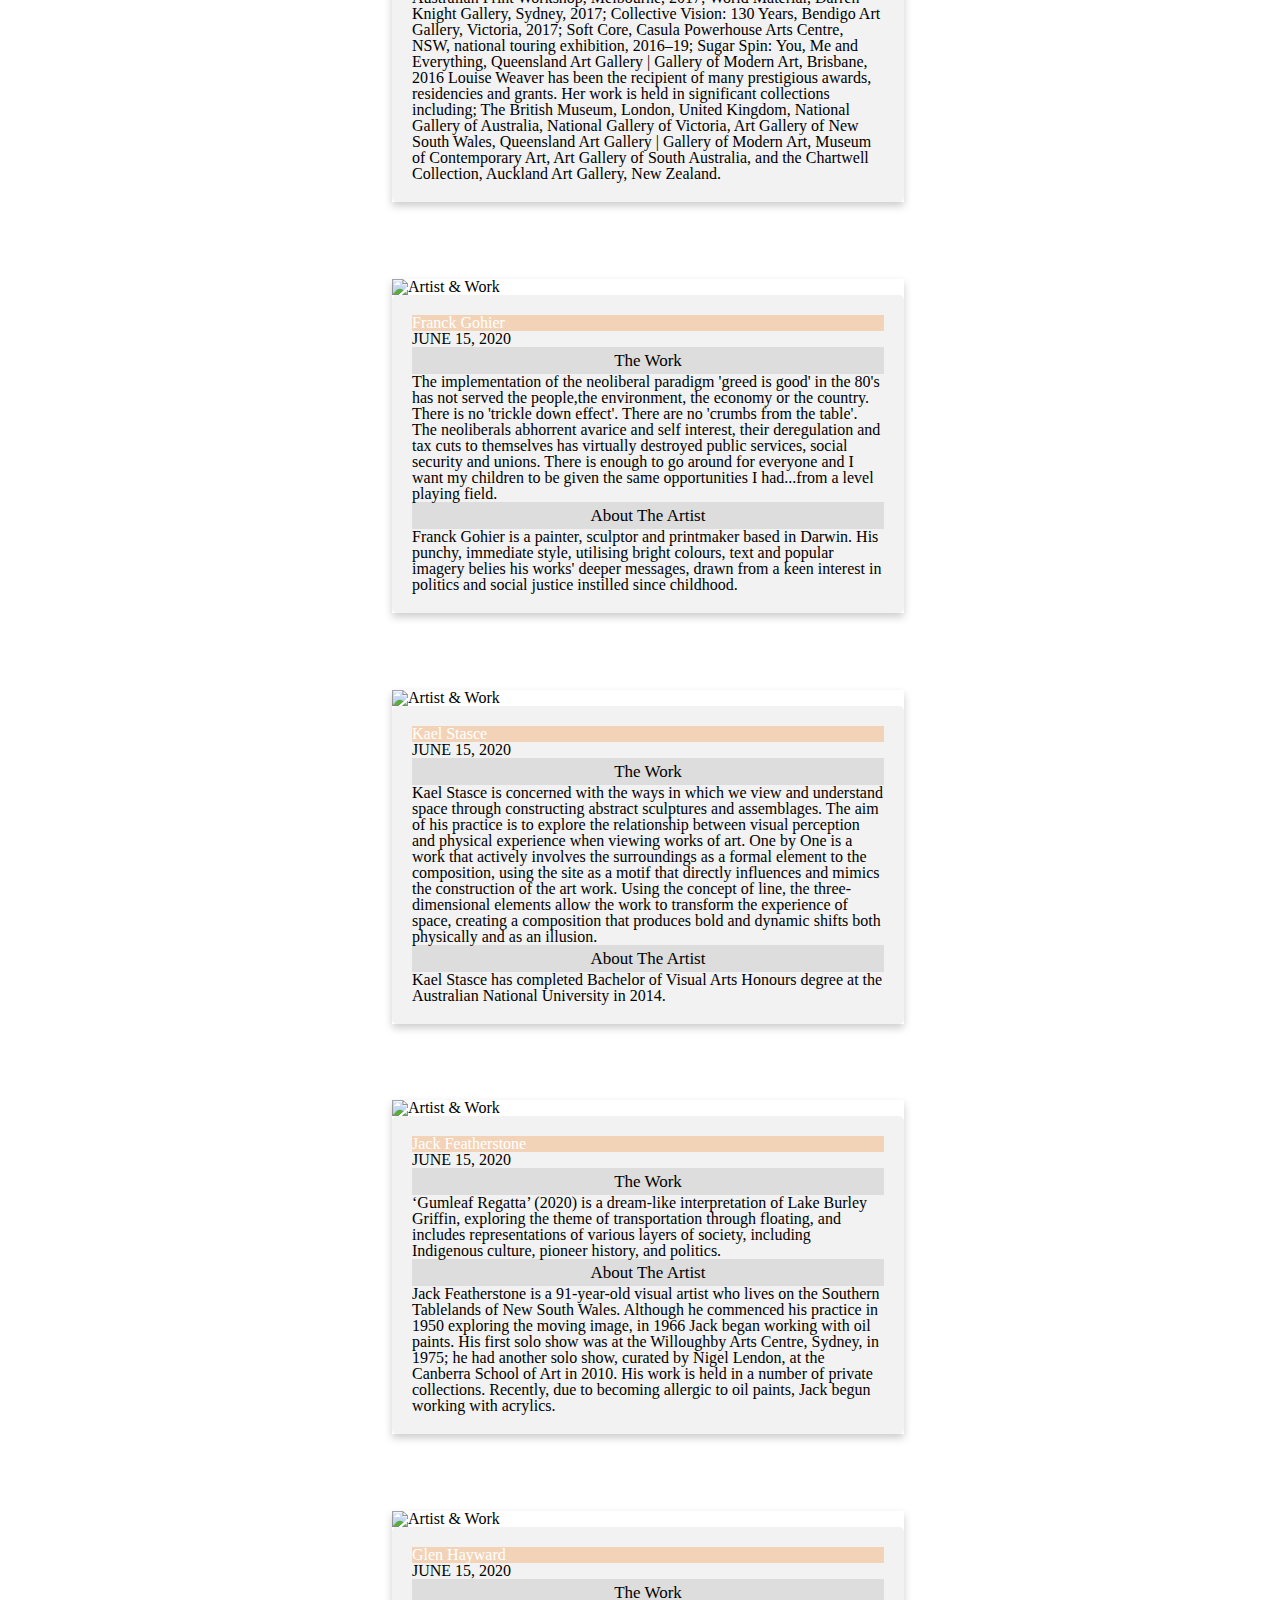
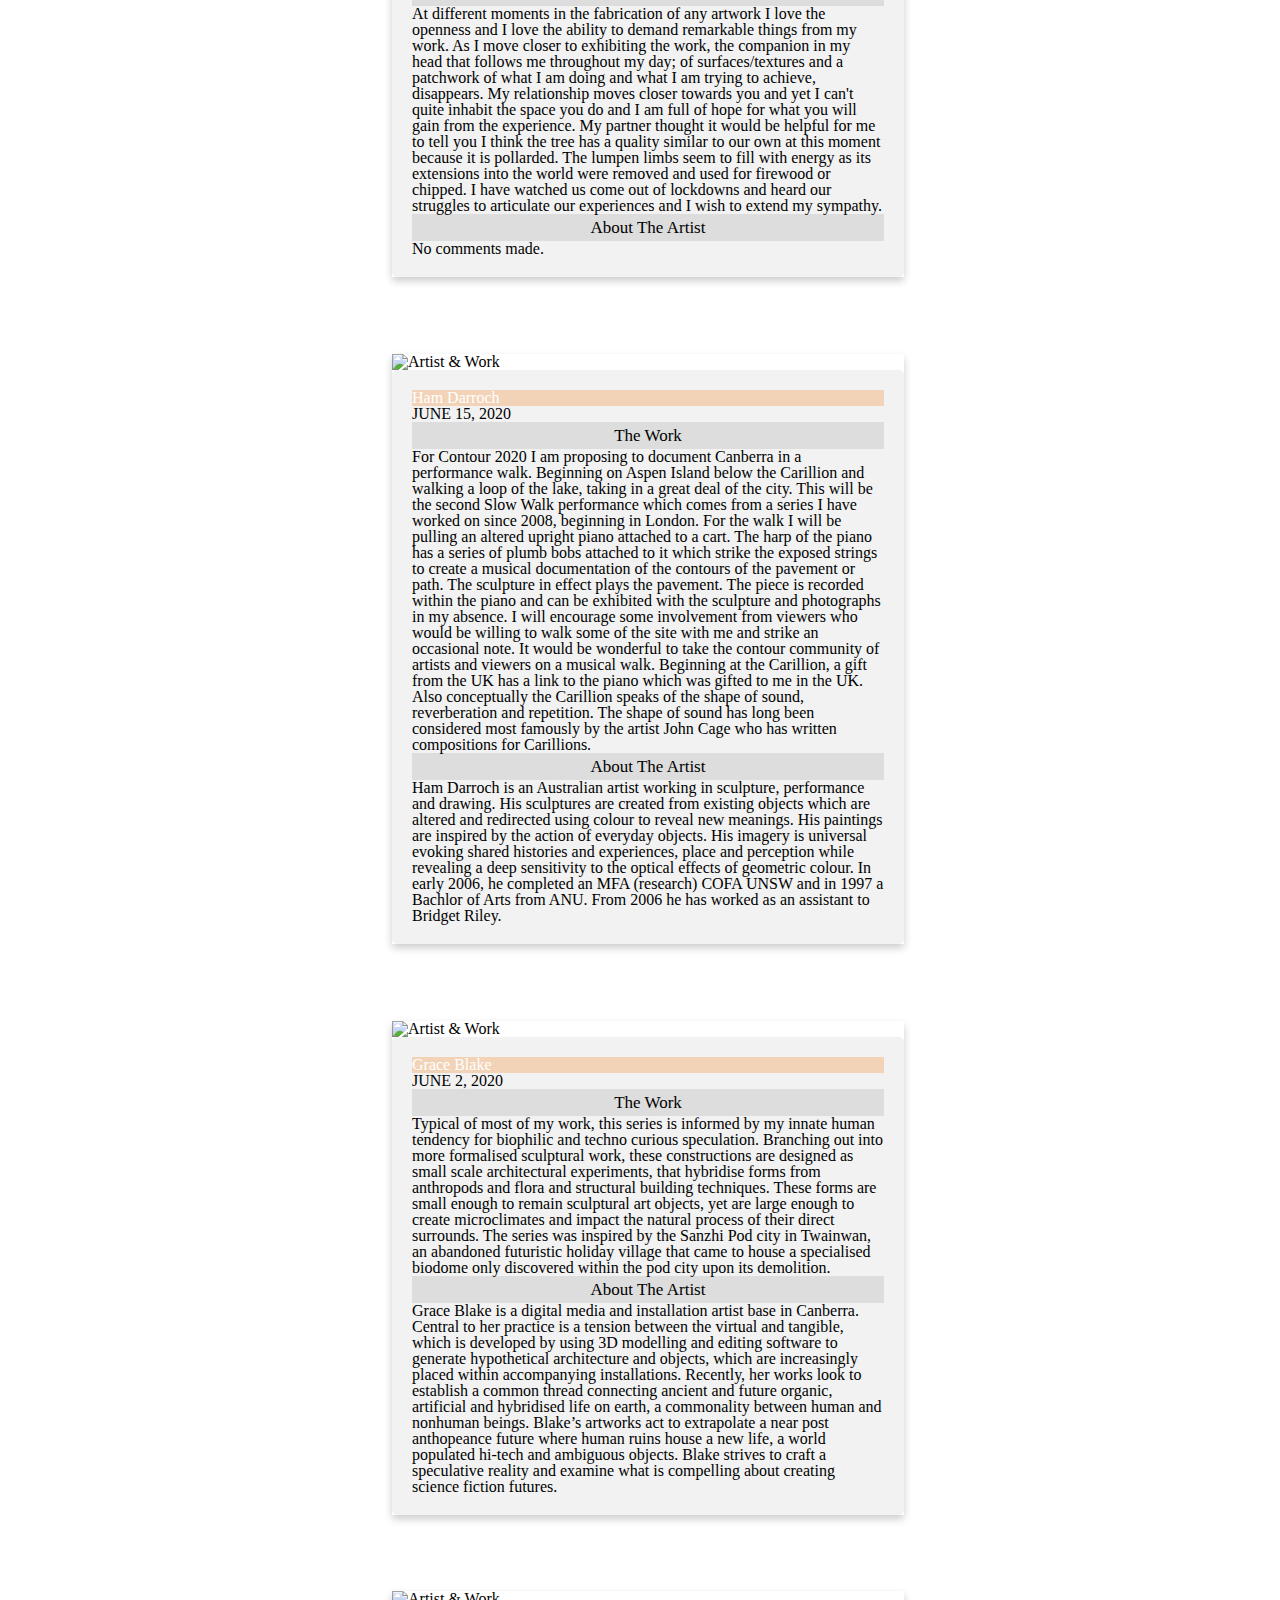
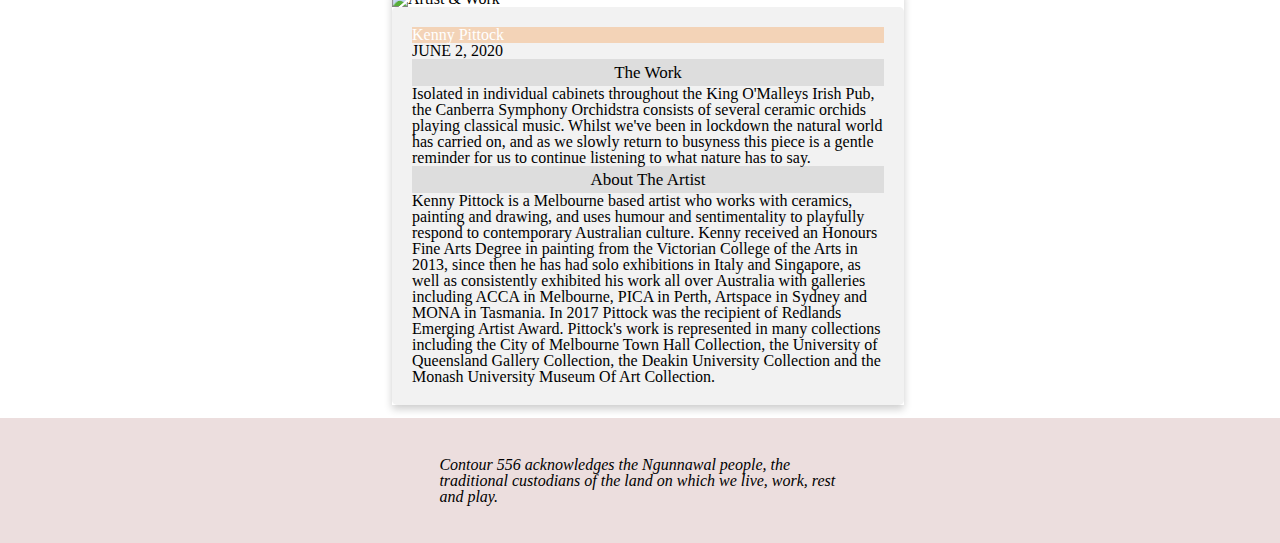
==== commit 0d59ad66: "updated footer" ====
--- a/Artists.html
+++ b/Artists.html
@@ -268,9 +268,11 @@
                                            
 
 <footer class="footer">
-<p>Contour 556 acknowledges the Ngunnawal people, the traditional custodians of the land on which we live, work, rest and play.
-</p>
-</footer>  
+    <div class=" ftext">
+  <p>Contour 556 acknowledges the Ngunnawal people, the traditional custodians of the land on which we live, work, rest and play.
+  </p>
+  </div>
+  </footer>
 
 
 </html>--- a/assets/css/styles.css
+++ b/assets/css/styles.css
@@ -1,6 +1,6 @@
 /* adjust headings*/
 h1 {
-    color: hsl(0, 0%, 0%);
+color: hsl(0, 0%, 0%);
     font-family: Lato;
     background-color: #ffffff;
     font-size: 50pt;
@@ -91,22 +91,22 @@
 
   }
   
-  /* Change the color of links on hover */
-  .topnav a:hover {
-    background-color: #ddd;
-    color: black;
-    width: 20%;
-    height: auto;
-  }
-  
-  /* Style the "active" element to highlight the current page */
-  .topnav a.active {
-    background-color: #6cb6f3;
-    color: white;
-    width: 20%;
-    height: auto;
-  }
-  
+ 
+    /* Change the color of links on hover */
+    .topnav a:hover {
+        background-color: #ddd;
+        color: black;
+        width: 20%;
+        height: auto;
+      
+    }
+      /* Style the "active" element to highlight the current page */
+      .topnav a.active {
+        background-color: #6cb6f3;
+        color: white;
+        width: 20%;
+        height: auto;
+      }
   /* Style the search box inside the navigation bar */
   .topnav input[type=text] {
     float: right;
@@ -132,47 +132,60 @@
       margin-left: 30%; 
       margin-right: 33%;
     }
-
-  
-
-  /* Change the color of links on hover */
-  .topnav a:hover {
-    background-color: #ddd;
-    color: black;
-    width: 33.33%;
-    height: auto;
-  }
-  
-  /* Style the "active" element to highlight the current page */
-  .topnav a.active {
-    background-color: #6cb6f3;
-    color: white;
-    width: 33.33%;
-    height: auto;
-  
-  }
-  }
-  
-
+      /* Change the color of links on hover */
+       .topnav a:hover {
+        background-color: #ddd;
+        color: black;
+        width: 33.33%;
+        height: auto;
+      
+    }
+      /* Style the "active" element to highlight the current page */
+      .topnav a.active {
+        background-color: #6cb6f3;
+        color: white;
+        width: 33.33%;
+        height: auto;
+      }
+  
+  
+
+
+
+  }
+  
 
   /* adjust characteristics of all 'buttons' */
   .button {
-    border: none;
-    outline: 0;
-    padding: 5px 6px;
-    color: black;
-    background-color: #ddd;
+    padding: 1% 1%;
+    color: black;
+    background-color: none;
     text-align: center;
     cursor: pointer;
-    width: 33.33%;
+    width: 10%;
     font-size: 17pt;
-    margin-left: 33.33%;
-    font-family:;
-  }
+    margin-left: 44%;
+    margin-top: 5px;
+
+  }
+  @media screen and (max-width: 900px) {
+    .button {
+        padding: 1% 1%;
+        color: black;
+        background-color: none;
+        text-align: center;
+        cursor: pointer;
+        width: 33.33%;
+        font-size: 17pt;
+        margin-left: 33.33%;
+        margin-top: 5px;
+    }
+}
+
   
   /* to adjust certain buttons*/
  
-  button:hover {
+  .button:hover {
     background-color:  #6cb6f3;
   }
  
@@ -251,50 +264,65 @@
 
 
 
-
-
-
 /* below is for artists and events pages*/
 
 /* vertical column ( Artists ) */
 .column {
     float:center;
-    width: 33.33%;
+    width: 40%;
     height: auto;
     margin-bottom: 1%;
     margin-top: 5%;
-    margin-left: 33.33%;
-    margin-right: 33.33%;
+    margin-left: 30%;
     padding: 0 8px;
   }
-   /* Responsive layout - makes a two column-layout instead of four columns  ( Our ) */
+
+   /* Responsive layout - makes a two column-layout instead of four columns  ( Artists) */
    @media screen and (max-width: 900px) {
     .column {
+      width: 80%;
+      margin-left: 10%;
+      margin-bottom: 10%;
+    }
+
+    /* Display the columns below each other instead of side by side on small screens */
+  @media screen and (max-width: 600px) {
+    .column {
       width: 100%;
-      margin-left: 0;
-      margin-right: 0;
-    }
+      margin-left: 0%;
+      display: block;
+    }
+  }
 }
   
   /* to adjust only objects labled column2 ( our team vertical )*/
   .column2, .h2 {
     float: center;
-    width: 33.33%;
+    width: 40%;
     height: auto;
     margin-bottom: 1%;
     margin-top: 5%;
-    margin-left: 33.33%;
-    margin-right: 33.33%;
+    margin-left: 30%;
     padding: 0 8px;
   }
    
-     /* Responsive layout - makes a two column-layout instead of four columns  ( Our Team ) */
-     @media screen and (max-width: 900px) {
+  /* Responsive layout - makes a two column-layout instead of four columns  ( Our Team ) */
+    @media screen and (max-width: 900px) {
+    .column2 {
+    width: 80%;
+    margin-left:10% ;
+    margin-top: 15%;
+        }
+
+         /* Responsive layout - makes a two column-layout instead of four columns  ( Our Team ) */
+    @media screen and (max-width: 600px) {
         .column2 {
-          width: 100%;
-         margin-left:0 ;
-         margin-top: 15%;
+        width: 100%;
+        margin-left:0 ;
+        margin-top: 15%;
+            }
         }
+
     }
     
   /* to adjust only objects labled column3 horizontal ( Events )*/
@@ -337,14 +365,6 @@
       }
   
   
-  
-  /* Display the columns below each other instead of side by side on small screens */
-  @media screen and (max-width: 600px) {
-    .column {
-      width: 33.33%;
-      display: block;
-    }
-  }
   
   /* shadows to create a card effect on columns */
   .card {
@@ -421,8 +441,35 @@
   }
 
   .footer {
-      text-align: right;
+      text-align: center;
       padding: 3%;
       font-family: 'Gill Sans', 'Gill Sans MT', Calibri, 'Trebuchet MS', sans-serif;
       font-style: italic;
-  }+      outline: #000000;
+      background-color:rgb(236, 222, 222) ;
+  }
+       .ftext{
+        text-align: center;
+        margin-left: 33.33%;
+        margin-right: 33.33%;
+       }
+    
+
+        @media screen and (max-width: 900px) {
+            .ftext {
+              margin-left:10%;
+              margin-right: 10%;
+              margin-bottom: 10;
+              text-align: center;
+            }  
+        }
+      
+        @media screen and (max-width:600px) {
+            .ftext {
+                margin-left:20%;
+                margin-right: 20%;
+                margin-bottom: 10%;
+                text-align: center;
+        }    
+    }
+    